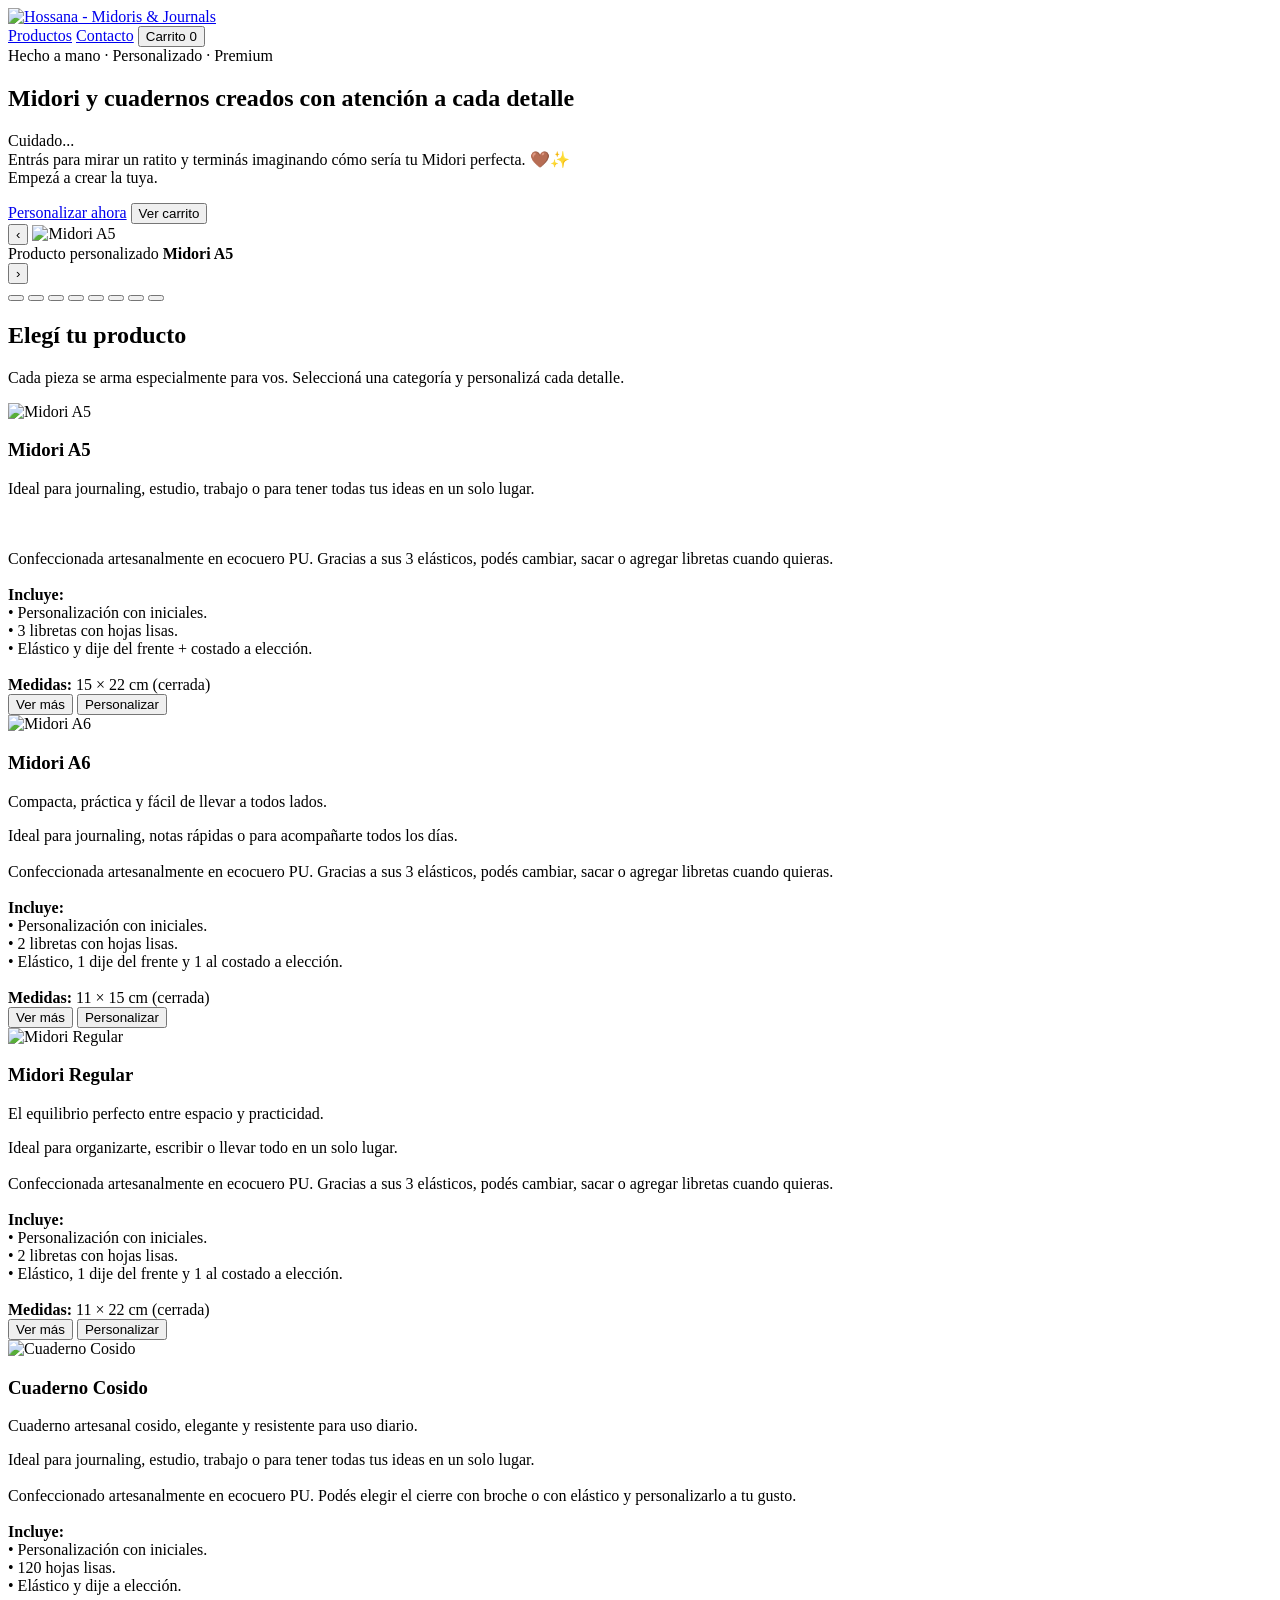
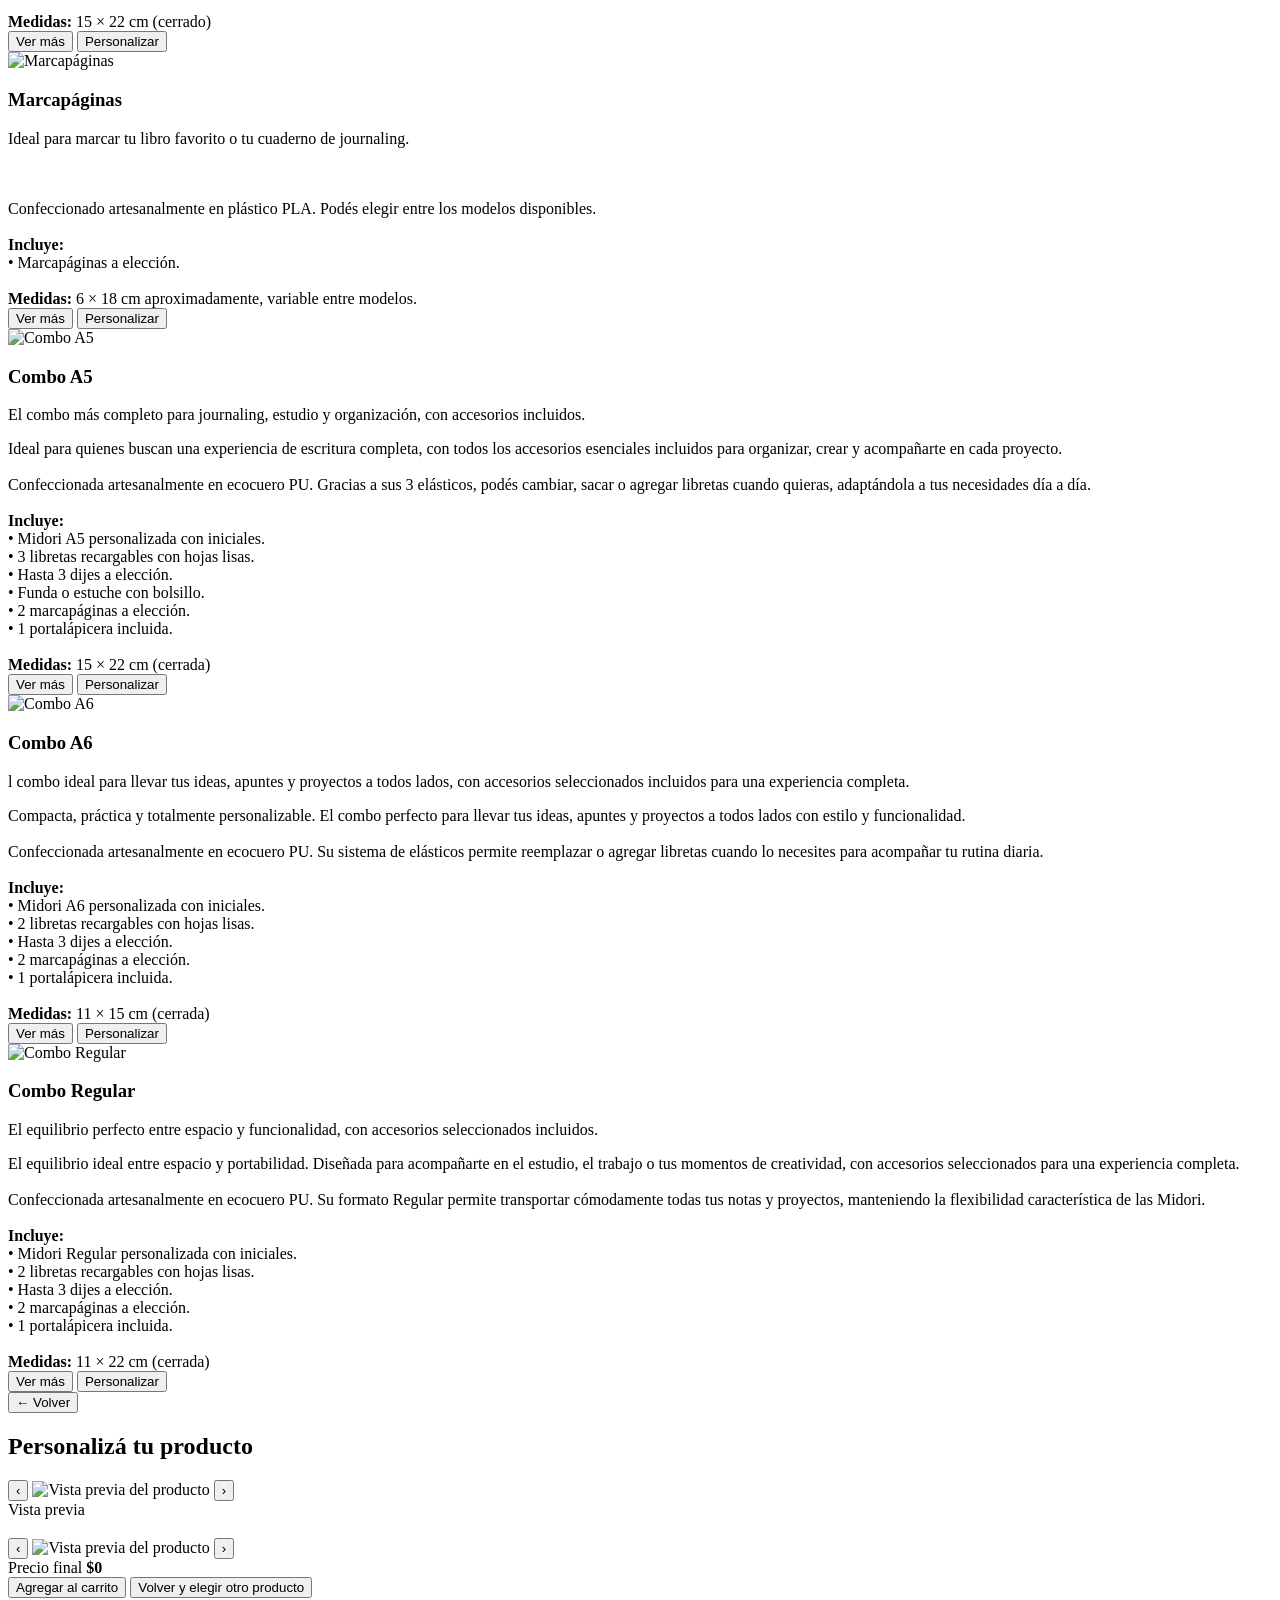
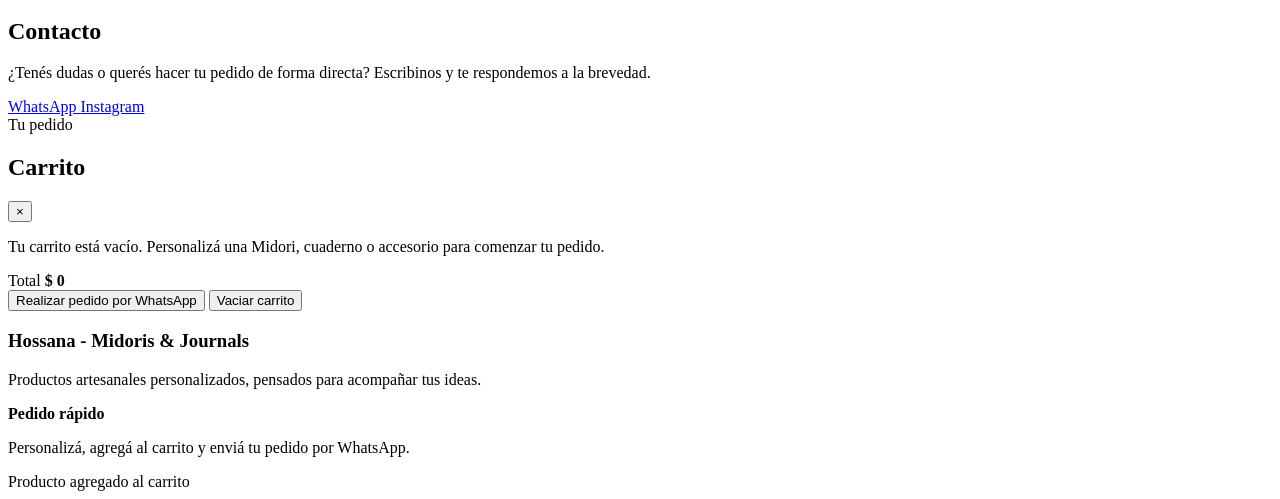
==== Index.html @ 1bcfc838 "Add files via upload" ====
<!DOCTYPE html>
<html lang="es">
<head>
  <meta charset="UTF-8" />
  <meta name="viewport" content="width=device-width, initial-scale=1.0" />
  <title>Hossana - Midoris & Journals</title>
  <meta name="description" content="Midori y cuadernos personalizados hechos a mano. Elegí cada detalle y realizá tu pedido por WhatsApp." />

  <link rel="stylesheet" href="styles.css" />
  <link rel="icon" href="favicon.ico" type="image/x-icon">
  <link rel="preconnect" href="https://fonts.googleapis.com">
  <link rel="preconnect" href="https://fonts.gstatic.com" crossorigin>
  <link href="https://fonts.googleapis.com/css2?family=Cormorant+Garamond:wght@500;600;700&family=Montserrat:wght@300;400;500;600;700&display=swap" rel="stylesheet">
</head>

<body>
  <header class="header">
    <nav class="navbar">
      <a href="#" class="logo">
		<img src="img/logo.png" alt="Hossana - Midoris & Journals" class="logo-img" id="logoHeader">
	  </a>

      <div class="nav-actions">
        <a href="#categorias" class="nav-link">Productos</a>
		<a href="#contacto" class="nav-link">Contacto</a>
        <button class="cart-button" onclick="openCart()">
          Carrito
          <span id="cartCount">0</span>
        </button>
      </div>
    </nav>
  </header>

  <main>
    <section class="hero">
      <div class="hero-content">
        <span class="eyebrow">Hecho a mano · Personalizado · Premium</span>
        <h1>Midori y cuadernos creados con atención a cada detalle</h1>
        <p>
            Cuidado...
			<br>
			Entrás para mirar un ratito y terminás imaginando cómo sería tu Midori perfecta. 🤎✨
			<br>
			Empezá a crear la tuya.
        </p>

        <div class="hero-actions">
          <a href="#categorias" class="primary-button">Personalizar ahora</a>
          <button class="secondary-button" onclick="openCart()">Ver carrito</button>
        </div>
      </div>

      <div class="hero-card hero-carousel">
		<button class="carousel-btn carousel-prev" type="button" onclick="changeHeroSlide(-1)">
			‹
		</button>

		<img
			id="heroCarouselImage"
			src="img/productos/midori-a5.jpg"
			alt="Producto personalizado Hossana"
		/>

		<div class="hero-card-info">
			<span id="heroCarouselLabel">Diseños delicados</span>
			<strong id="heroCarouselTitle">Personalización completa</strong>
		</div>

		<button class="carousel-btn carousel-next" type="button" onclick="changeHeroSlide(1)">
			›
		</button>

		<div id="heroCarouselDots" class="carousel-dots"></div>
		</div>

      </div>
    </section>

    <section id="seccionProductos" class="intro">
      <h2>Elegí tu producto</h2>
      <p>
        Cada pieza se arma especialmente para vos. Seleccioná una categoría y personalizá cada detalle.
      </p>
    </section>

    <section id="categorias" class="categories"></section>

    <section id="customizerSection" class="customizer-section hidden">
      <div class="section-title">
        <button class="back-button" onclick="goHome()">← Volver</button>
        <h2 id="productTitle">Personalizá tu producto</h2>
        <p id="productDescription"></p>
      </div>

      <div class="customizer-layout">
        <div class="preview-card">
			<div class="product-preview-carousel">
				<button class="preview-carousel-btn preview-carousel-prev" type="button" onclick="changeProductPreviewSlide(-1)">
					‹
				</button>

				<img id="productPreview" src="" alt="Vista previa del producto">

				<button class="preview-carousel-btn preview-carousel-next" type="button" onclick="changeProductPreviewSlide(1)">
					›
				</button>

				<div id="productPreviewDots" class="preview-carousel-dots"></div>
			</div>

			<div class="preview-info">
				<span>Vista previa</span>
				<h3 id="previewName"></h3>
				<p id="previewSummary"></p>
			</div>
		</div>

        <form id="customizerForm" class="customizer-form">
          <div id="stepsContainer"></div>

          <div class="price-panel">
		  <div class="product-preview-carousel">
				
				<!-- ✅ Carrusel duplicado SOLO mobile -->
				<div class="product-preview-carousel mobile-preview-carousel">
				<button class="preview-carousel-btn preview-carousel-prev" type="button" onclick="changeProductPreviewSlide(-1)">
					‹
				</button>

				<img id="productPreviewMobile" src="" alt="Vista previa del producto">

				<button class="preview-carousel-btn preview-carousel-next" type="button" onclick="changeProductPreviewSlide(1)">
					›
				</button>

				<div id="productPreviewDotsMobile" class="preview-carousel-dots"></div>
				</div>

				<div id="productPreviewDots" class="preview-carousel-dots"></div>
			</div>
	<div>
			<span>Precio final</span>
			<strong id="finalPrice">$0</strong>
			</div>

				<button type="submit" class="primary-button full-width">
				Agregar al carrito
				</button>

					<button type="button" class="secondary-button full-width back-home-btn"
					onclick="goHome()">
					Volver y elegir otro producto
				</button>
			</div>

        </form>
      </div>
    </section>
	<section id="contacto" class="contact-section">
  <div class="contact-card">

    <h2>Contacto</h2>
    <p>
      ¿Tenés dudas o querés hacer tu pedido de forma directa?  
      Escribinos y te respondemos a la brevedad.
    </p>

    <div class="contact-buttons">

      <a 
        href="https://wa.me/5492284309444?text=Hola!%20Quiero%20consultar%20por%20un%20producto" 
        target="_blank" 
        class="contact-btn whatsapp-btn"
      >
        WhatsApp
      </a>

      <a 
        href="https://www.instagram.com/hossana.midori/" 
        target="_blank" 
        class="contact-btn instagram-btn"
      >
        Instagram
      </a>

    </div>

  </div>
</section>
  </main>

  <aside id="cartDrawer" class="cart-drawer">
    <div class="cart-header">
      <div>
        <span>Tu pedido</span>
        <h2>Carrito</h2>
      </div>
      <button class="icon-button" onclick="closeCart()">×</button>
    </div>

    <div id="cartItems" class="cart-items"></div>

    <div class="cart-footer">
      <div class="cart-total">
        <span>Total</span>
        <strong id="cartTotal">$0</strong>
      </div>

      <button class="whatsapp-button" onclick="sendWhatsAppOrder()">
        Realizar pedido por WhatsApp
      </button>

      <button class="clear-cart-button" onclick="clearCart()">
        Vaciar carrito
      </button>
    </div>
  </aside>

  <div id="overlay" class="overlay" onclick="closeCart()"></div>

  <footer class="footer">
    <div>
      <h3>Hossana - Midoris & Journals</h3>
      <p>Productos artesanales personalizados, pensados para acompañar tus ideas.</p>
    </div>

    <div>
      <strong>Pedido rápido</strong>
      <p>Personalizá, agregá al carrito y enviá tu pedido por WhatsApp.</p>
    </div>
  </footer>

  <div id="toast" class="toast">Producto agregado al carrito</div>

  <script src="script.js"></script>
</body>
</html>
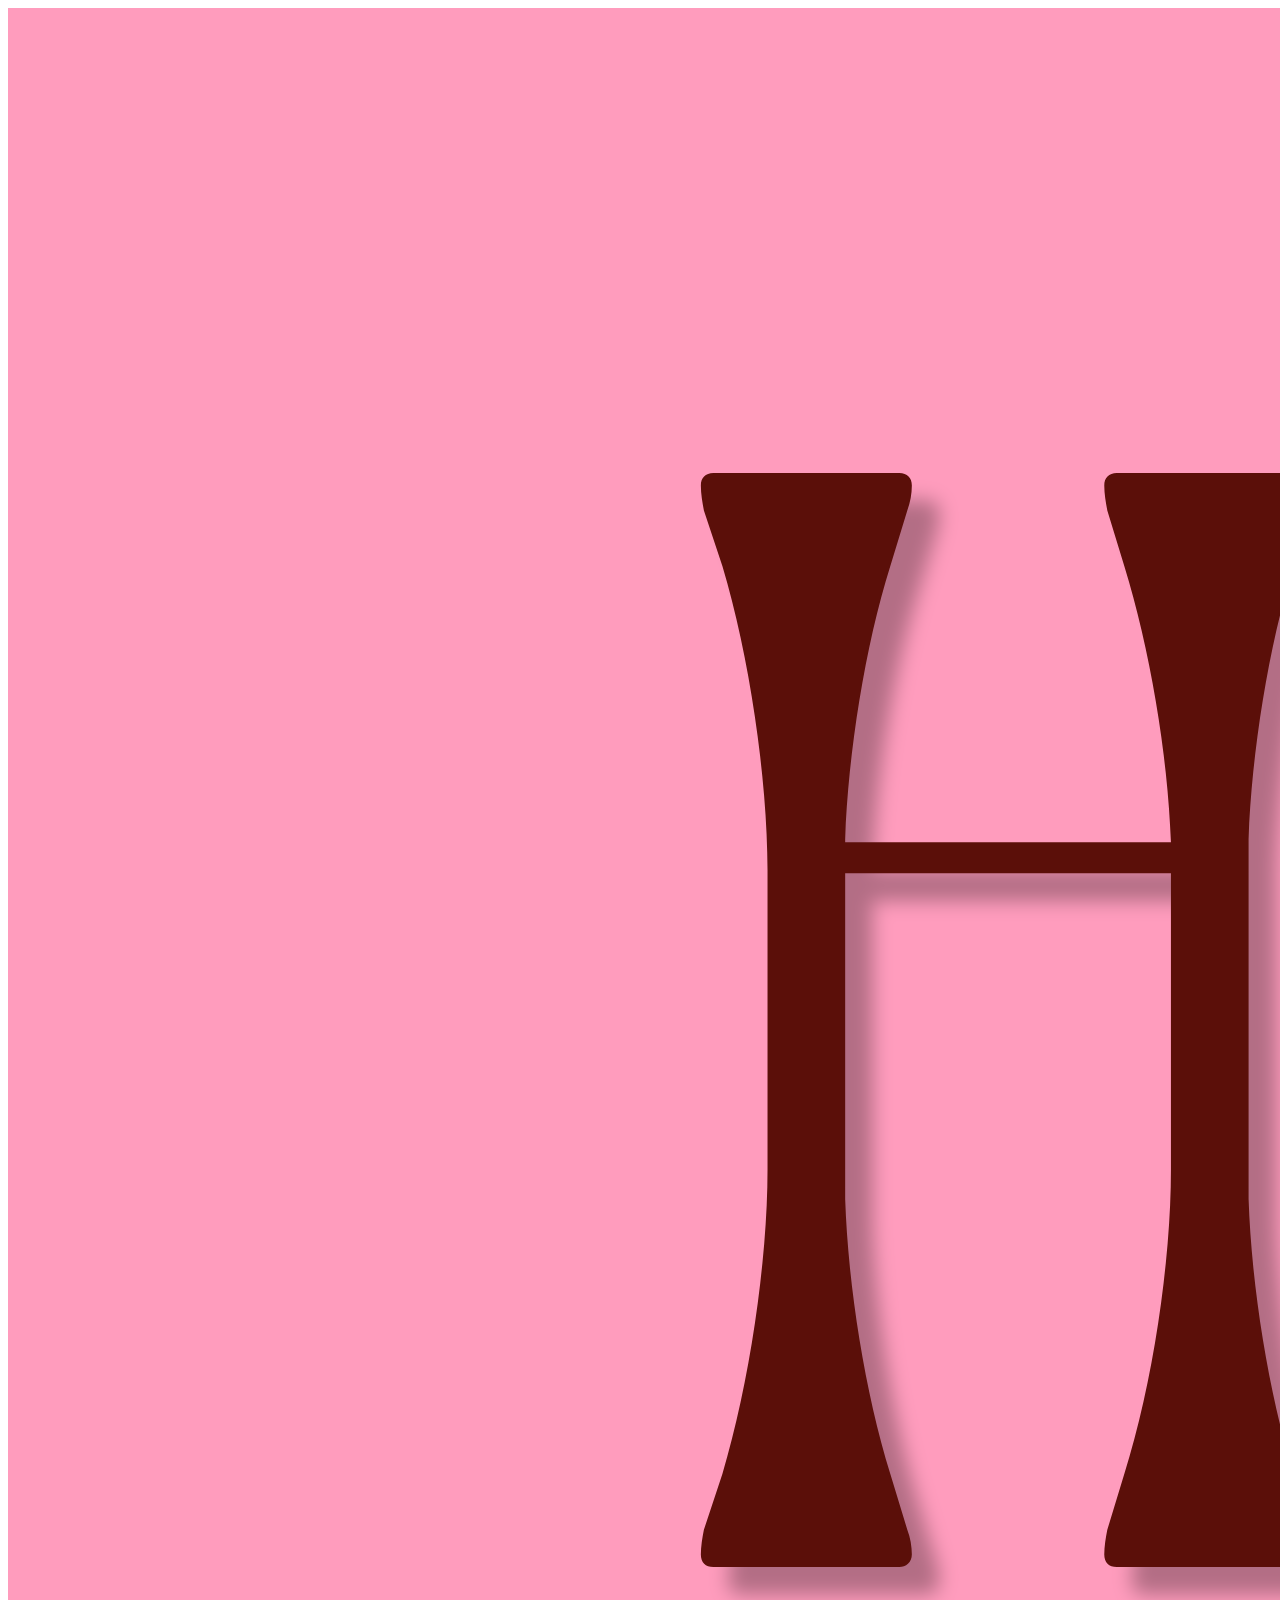
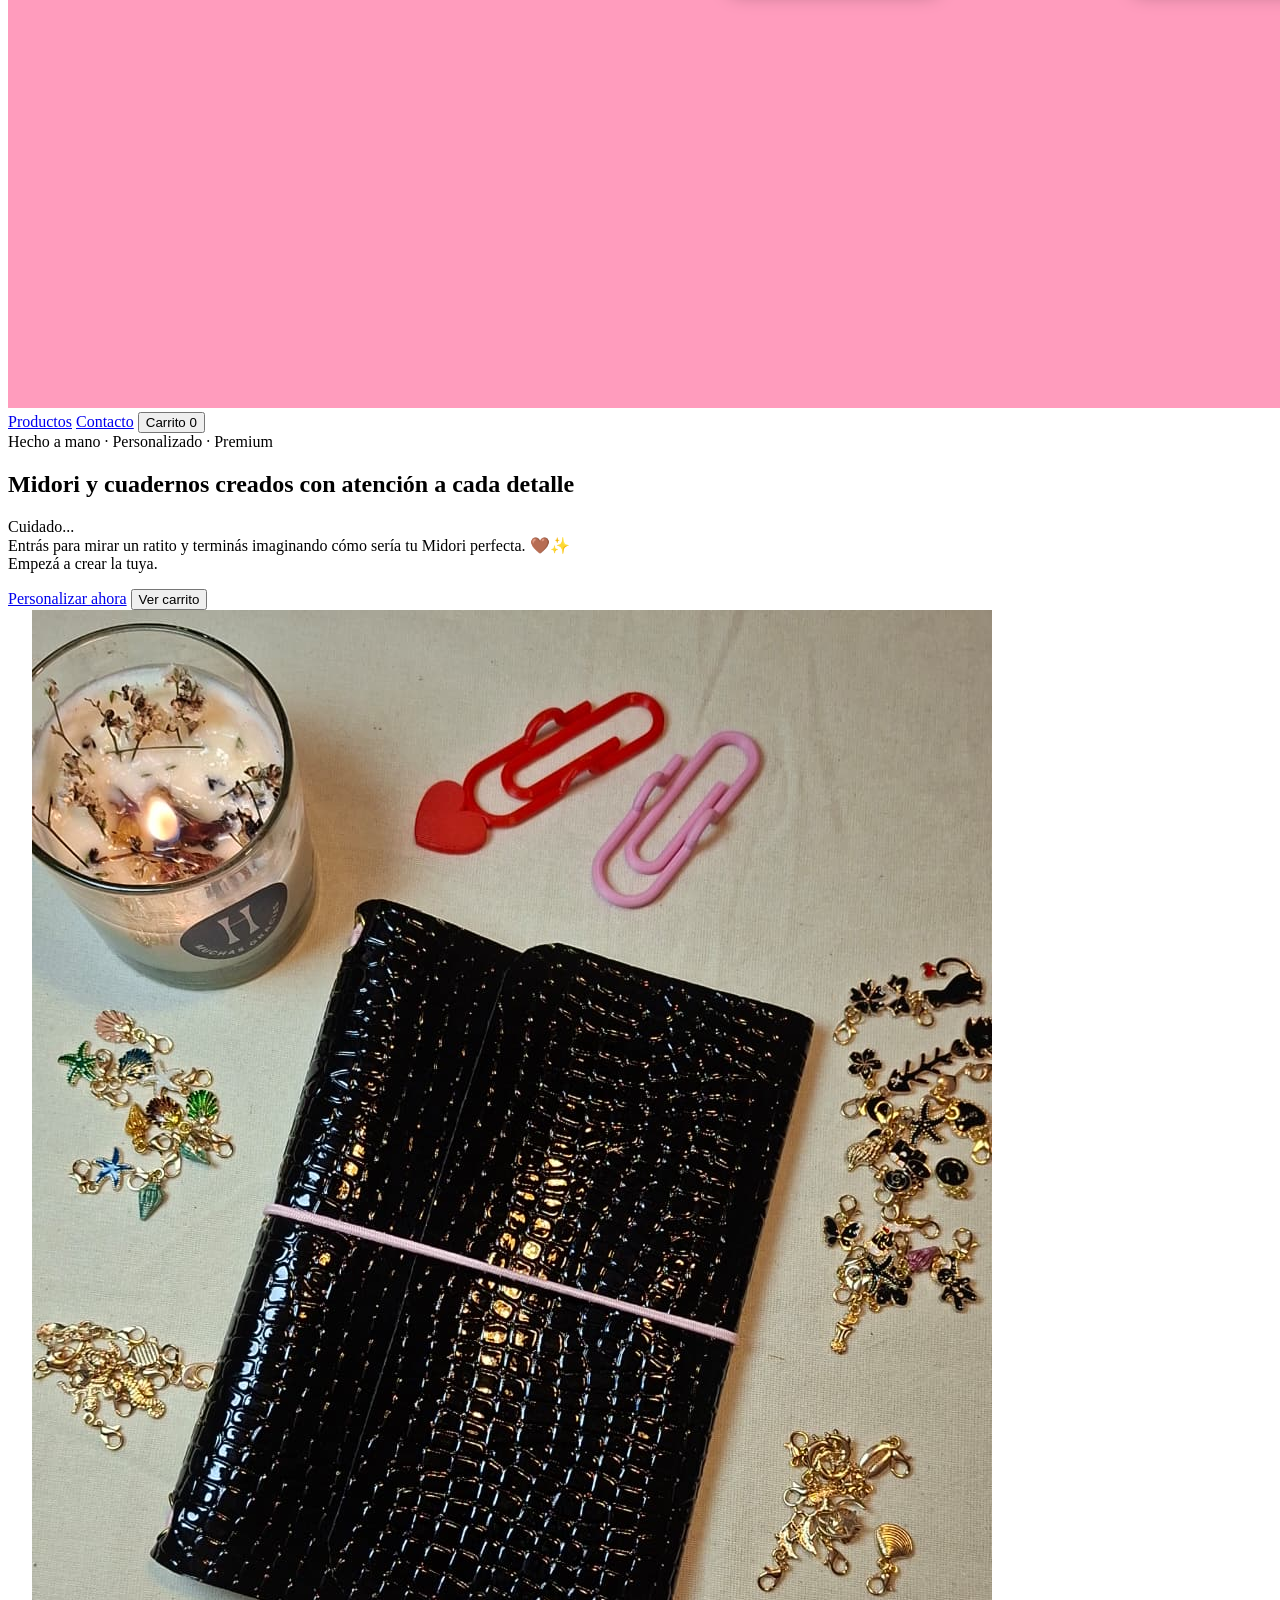
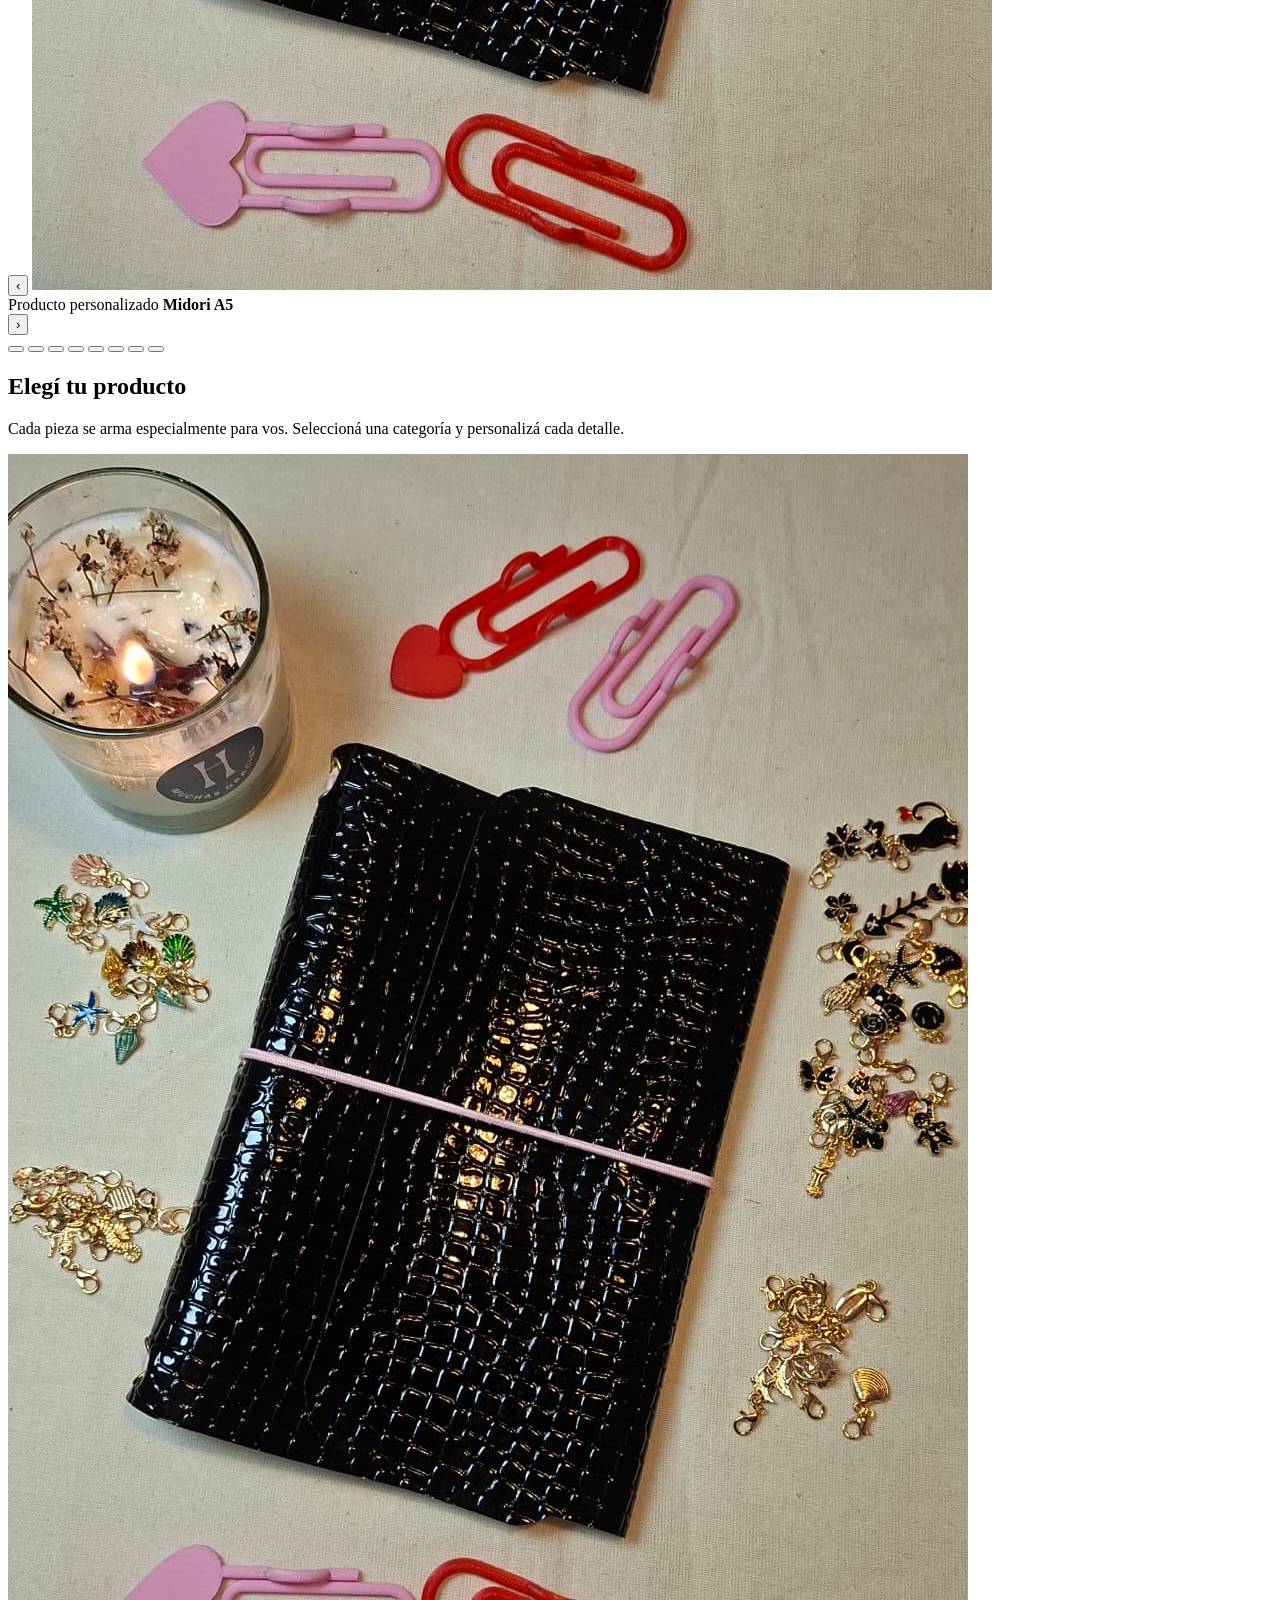
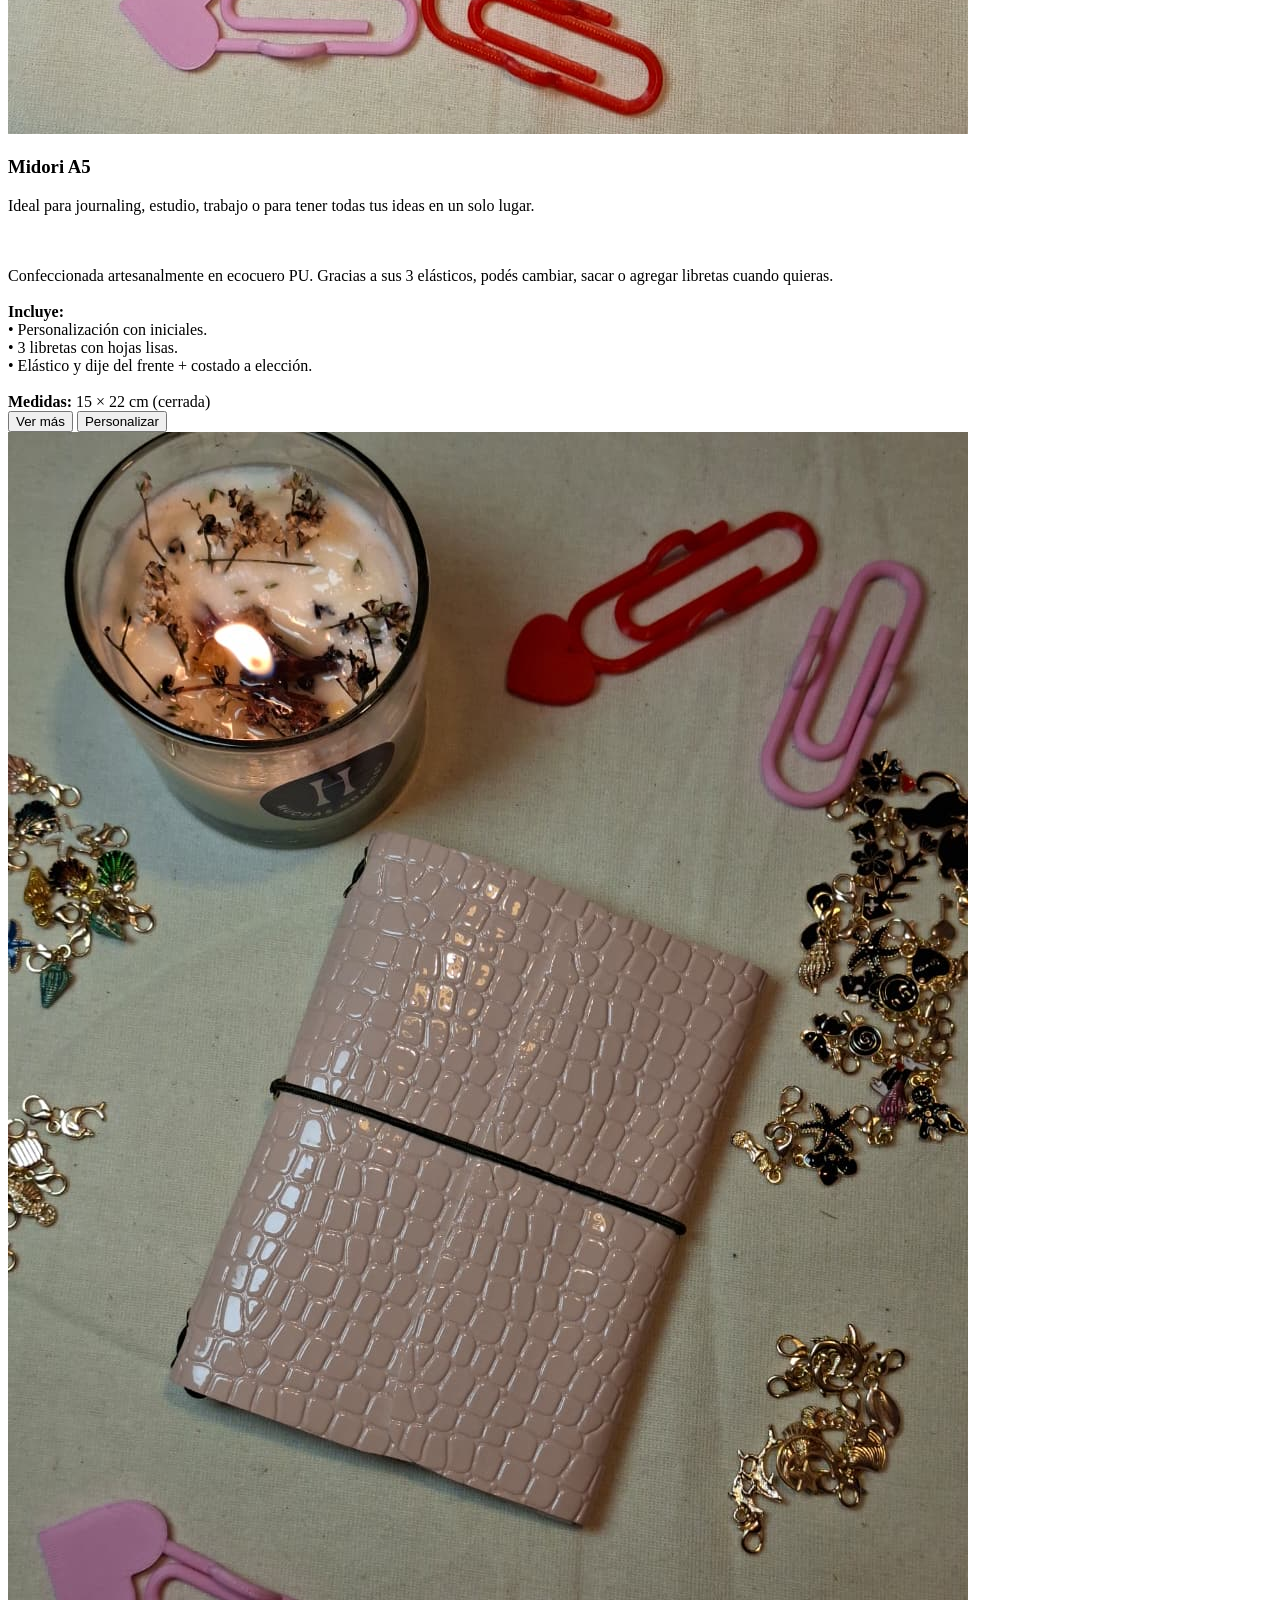
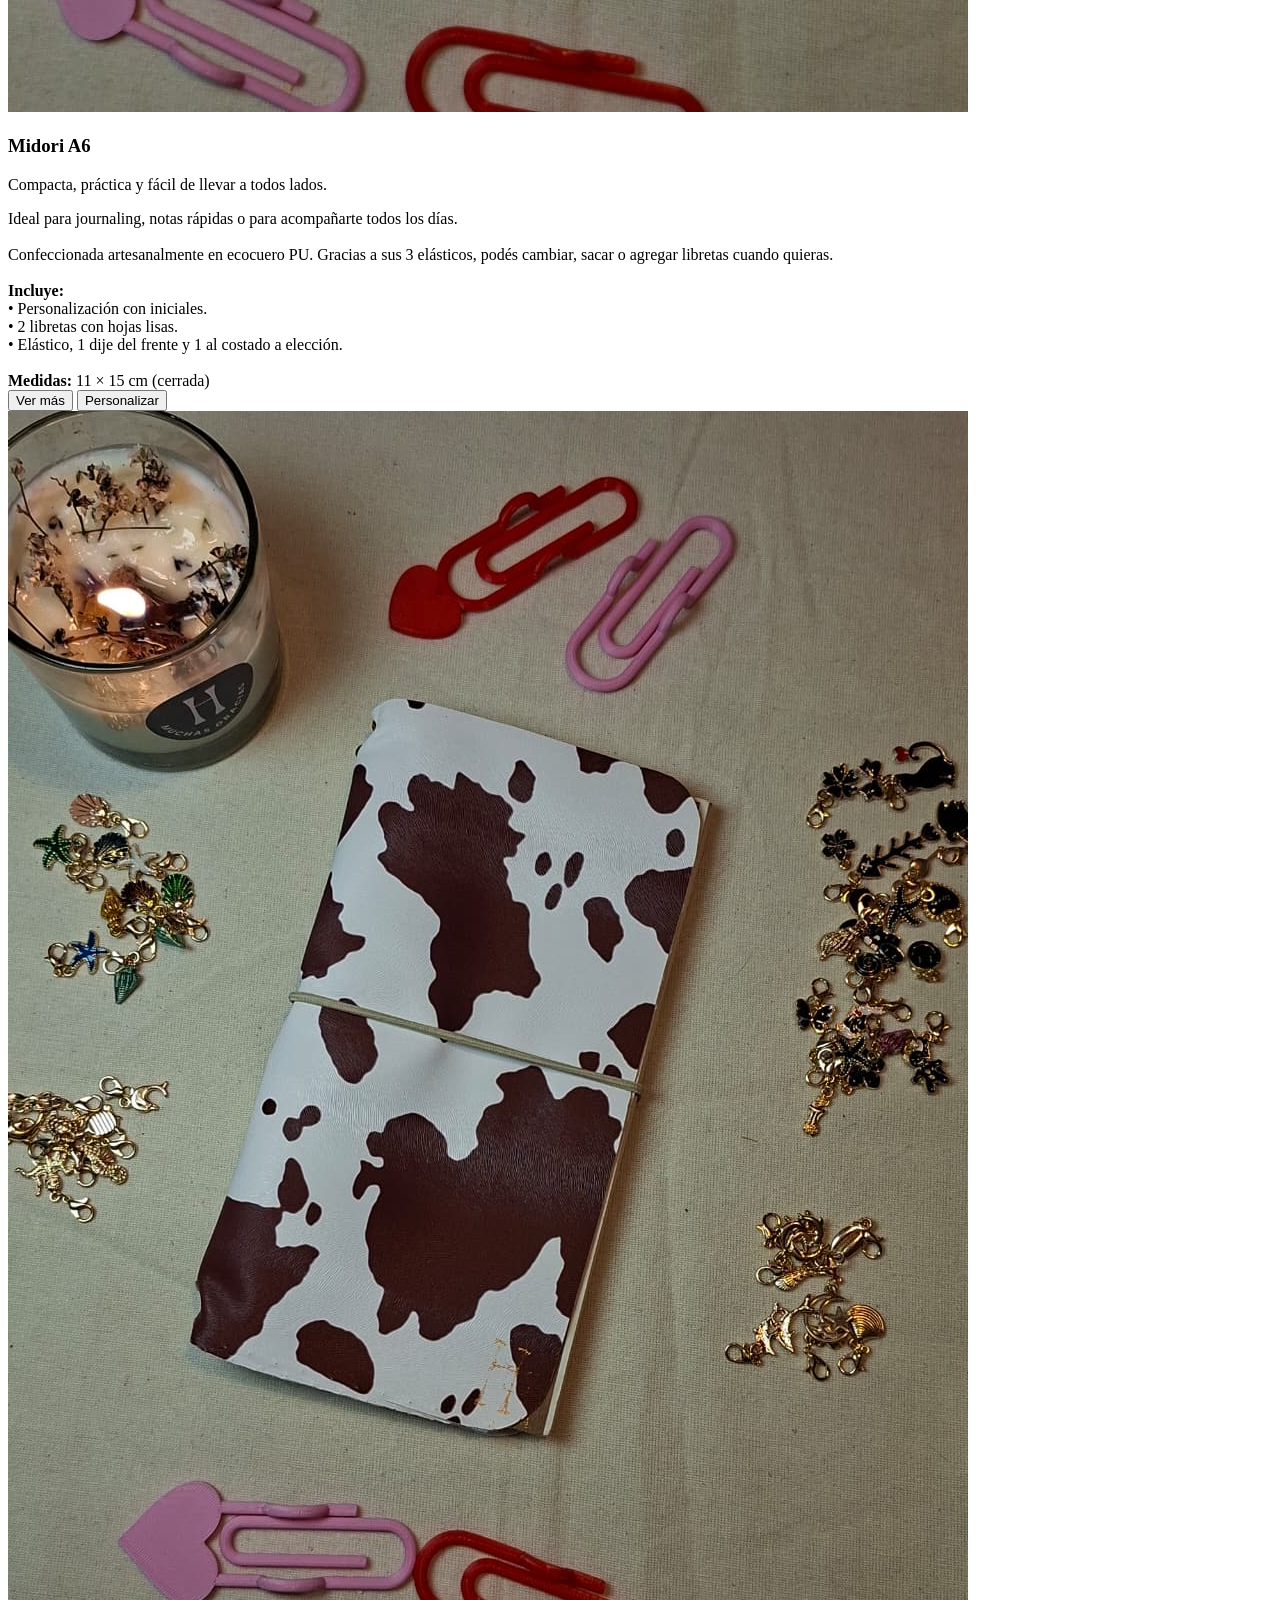
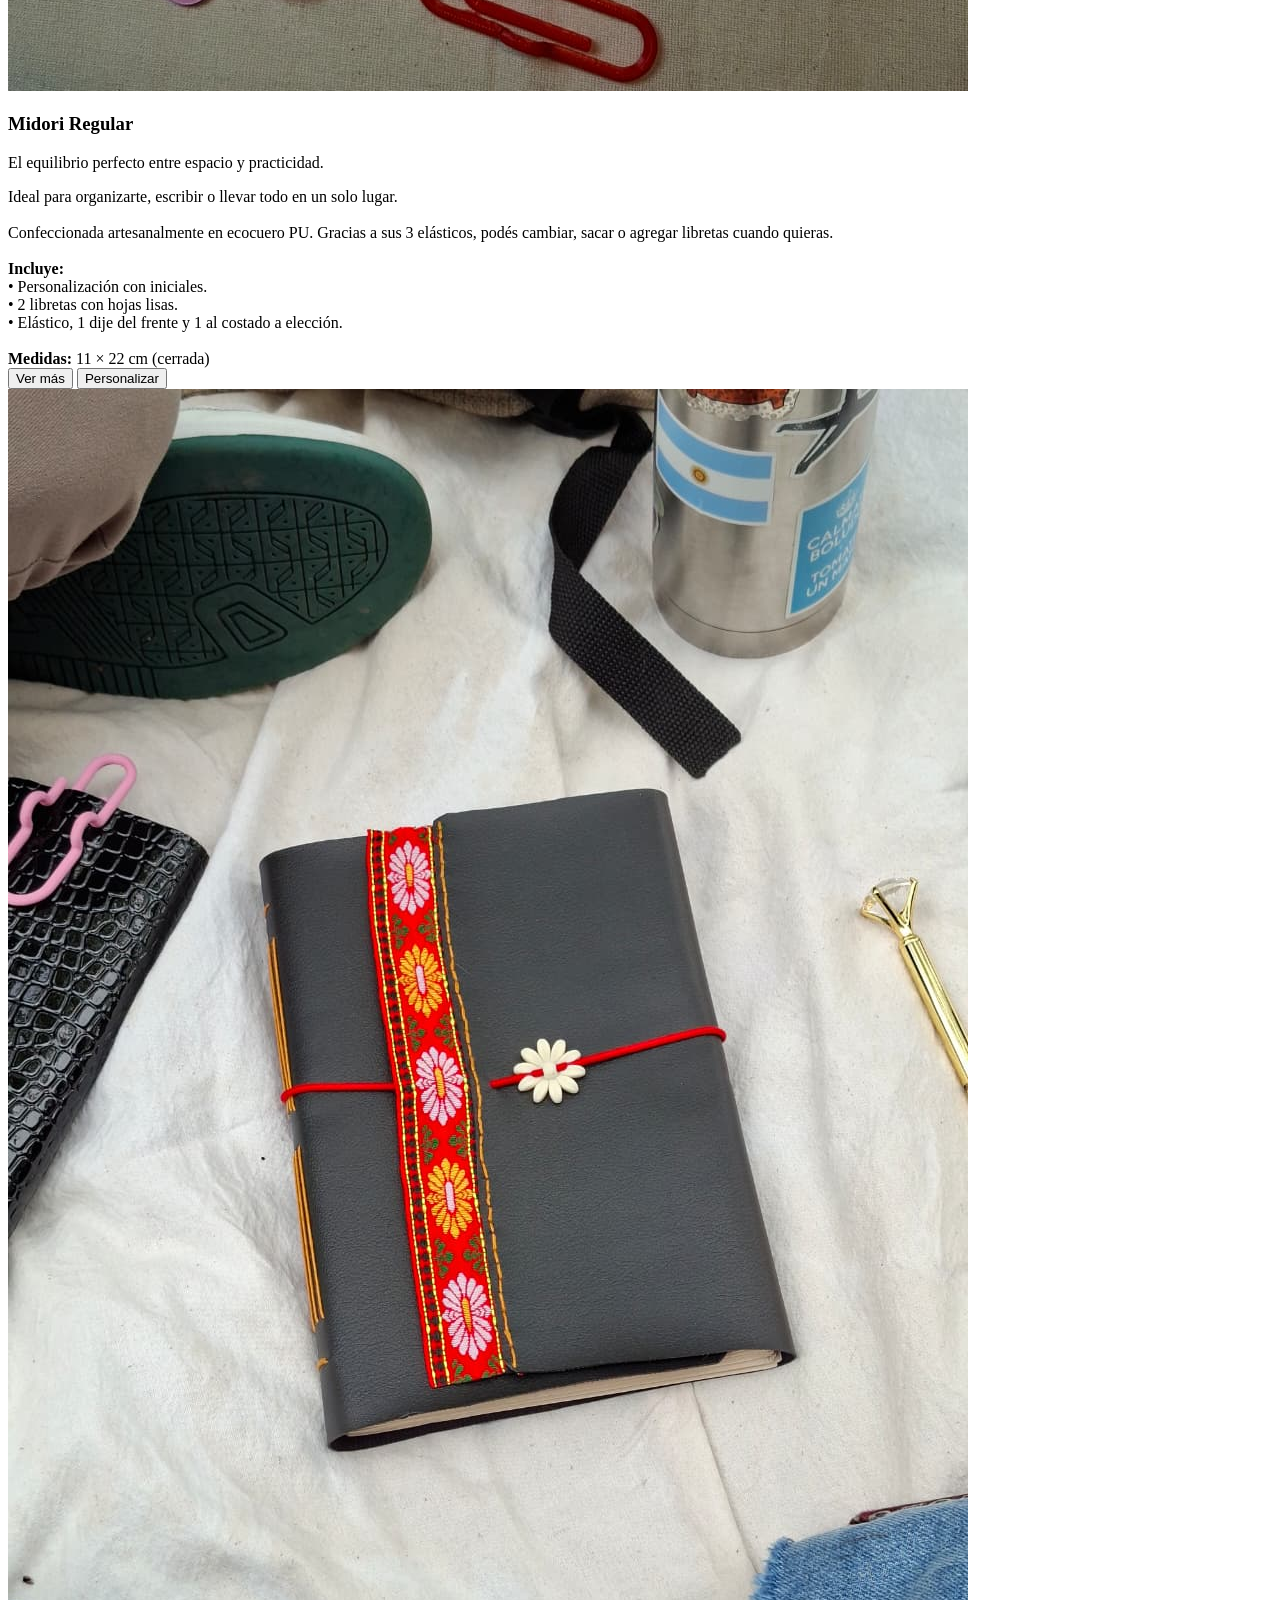
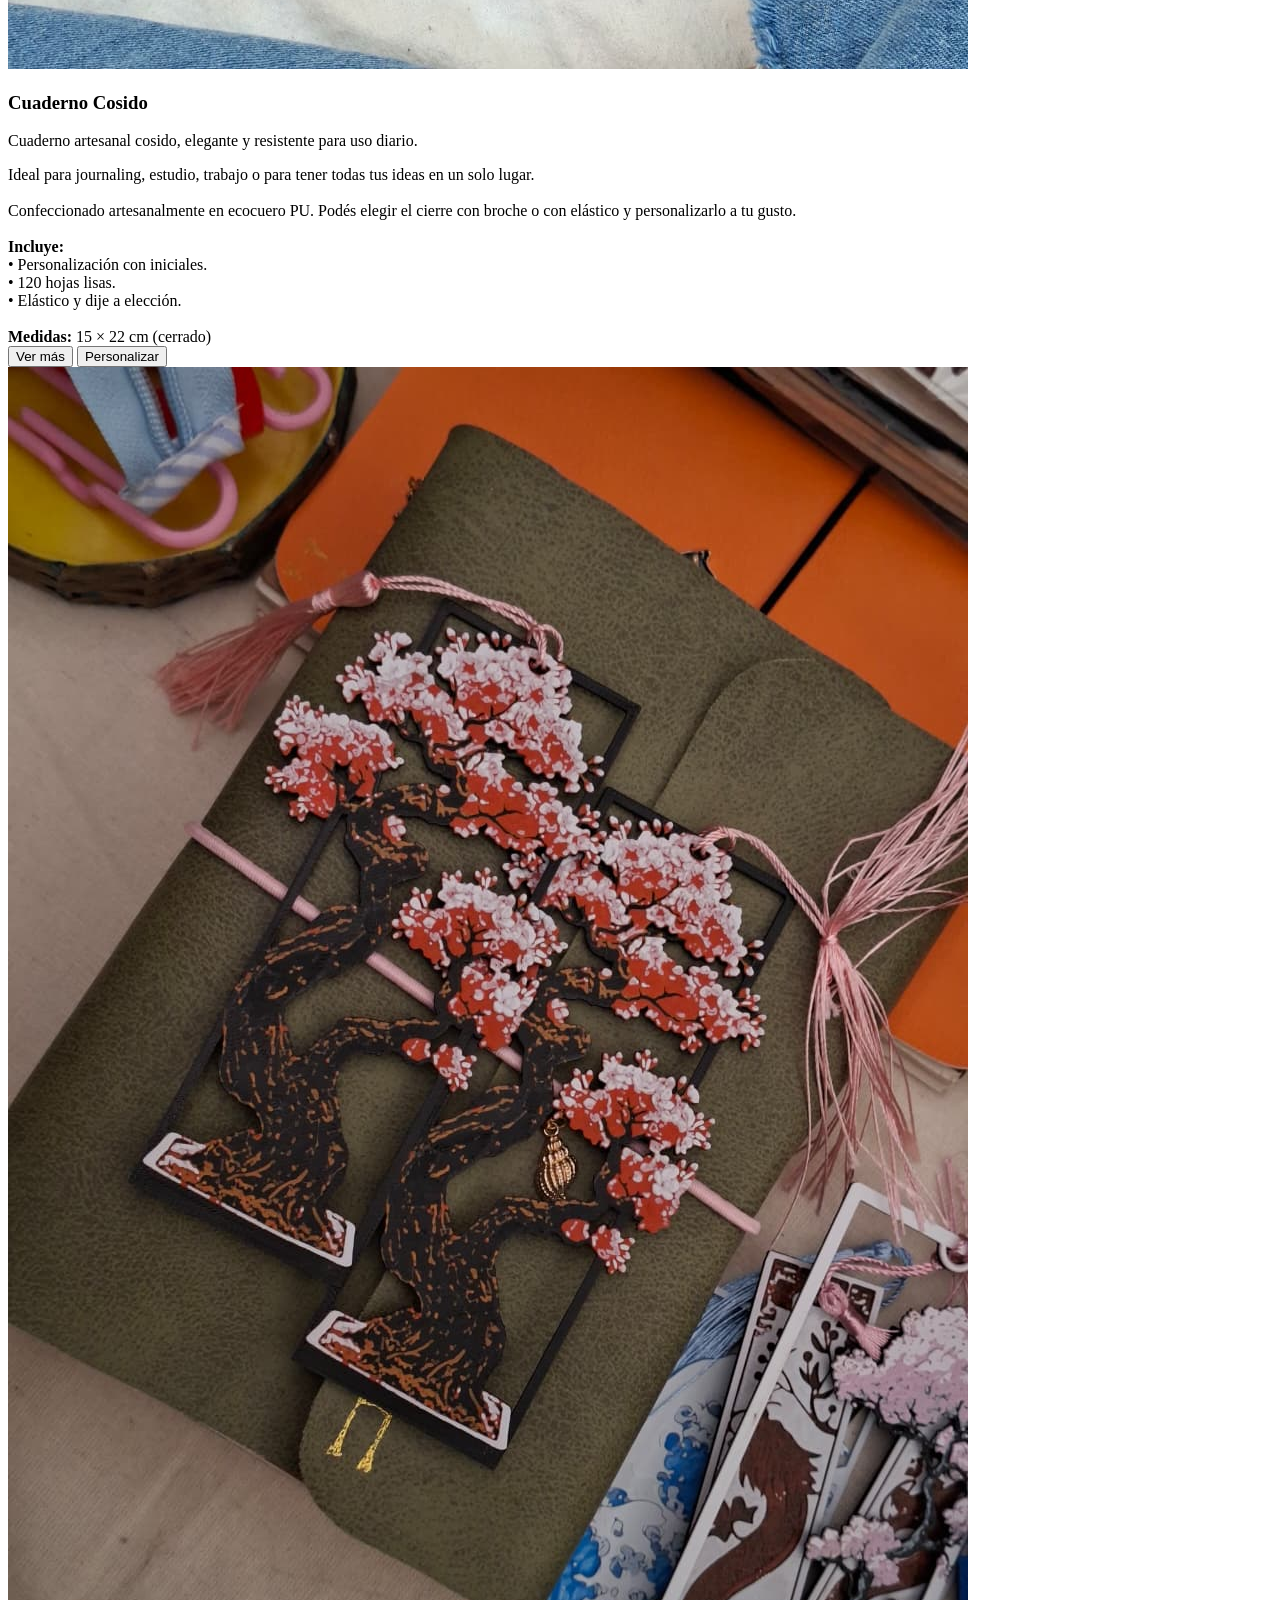
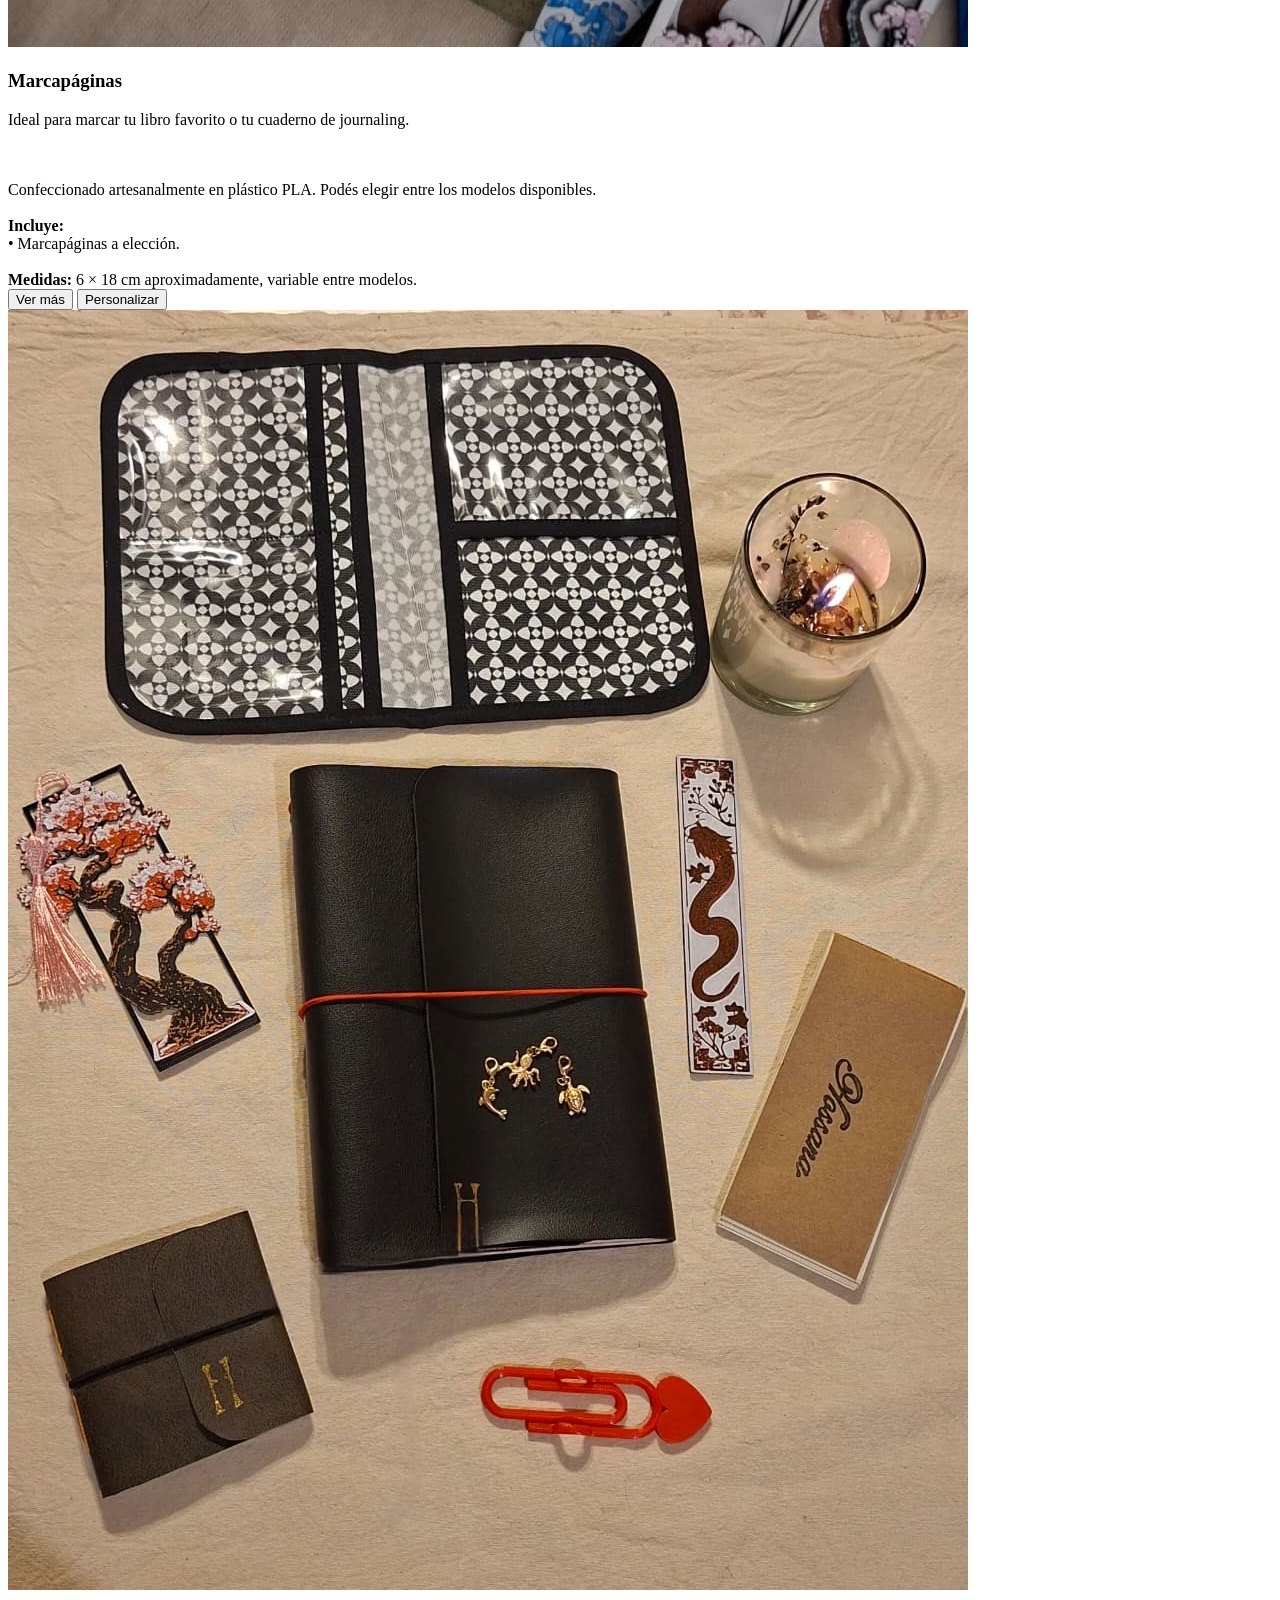
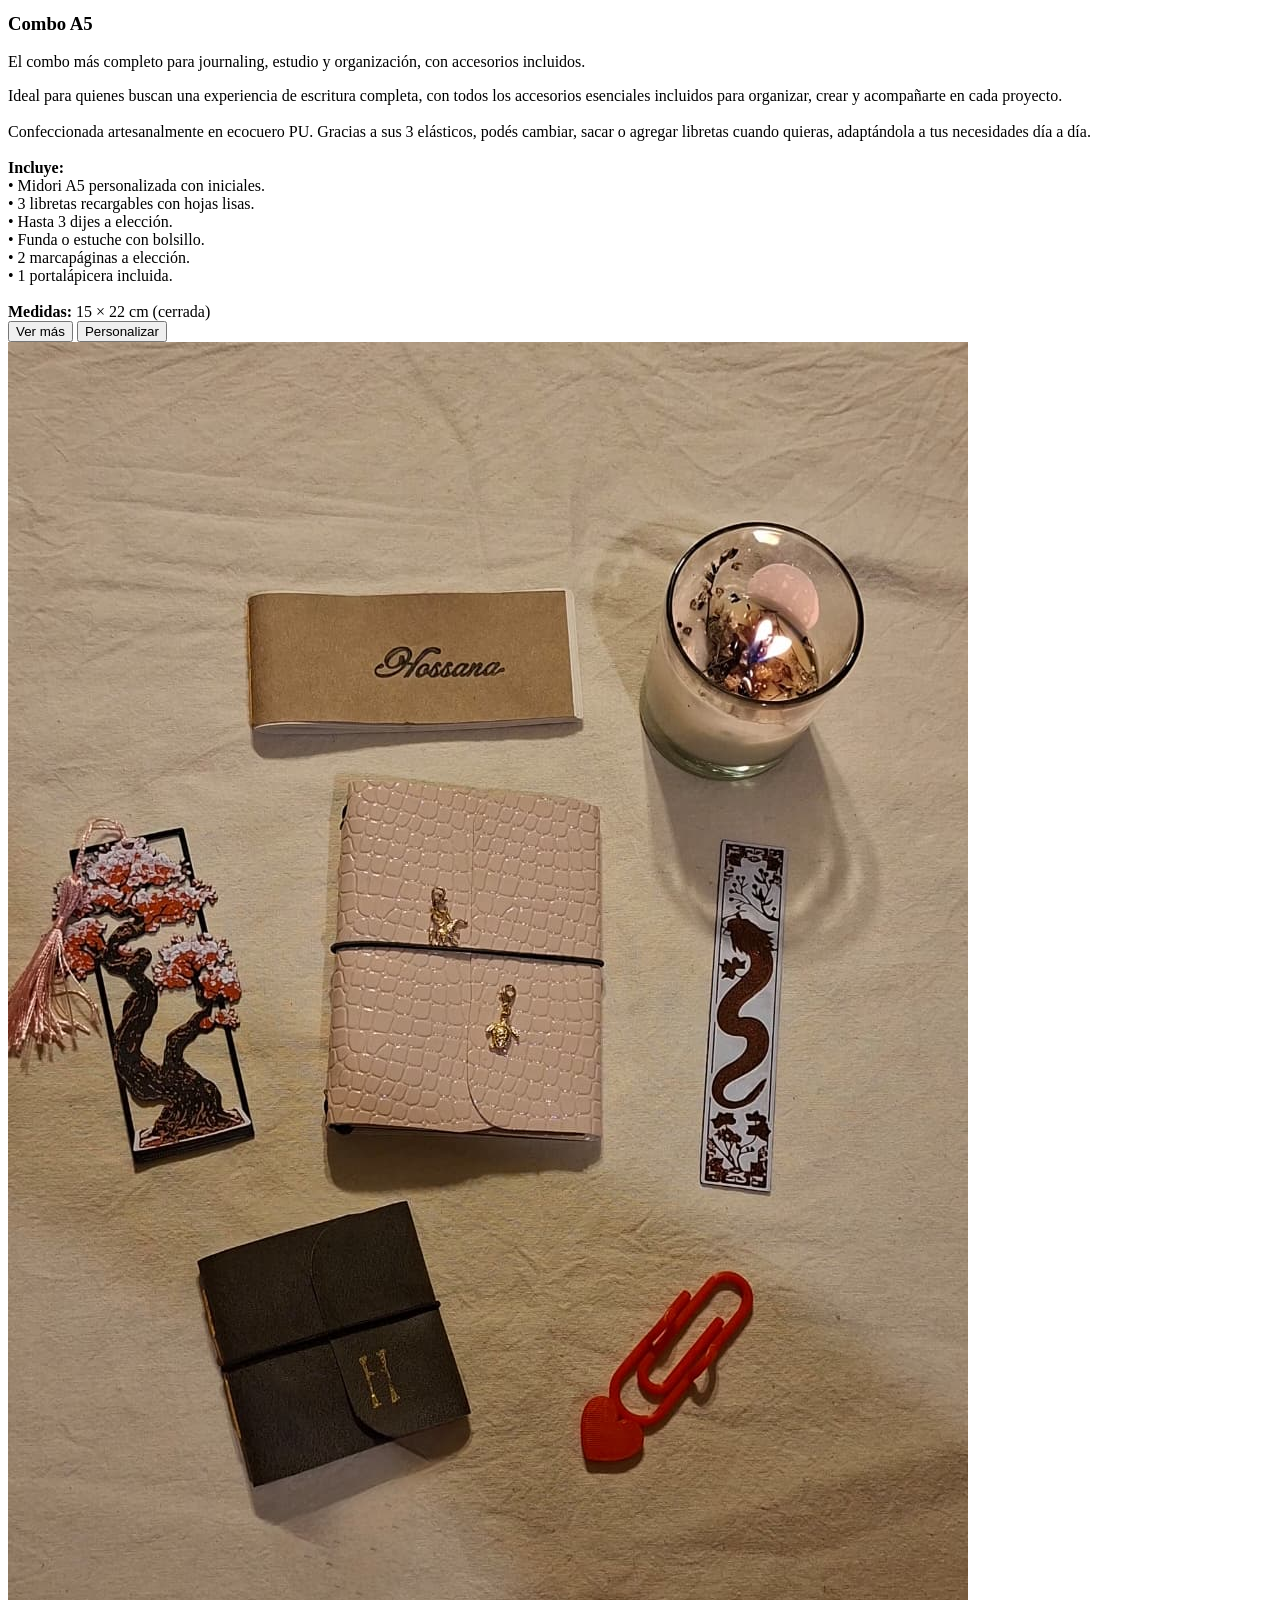
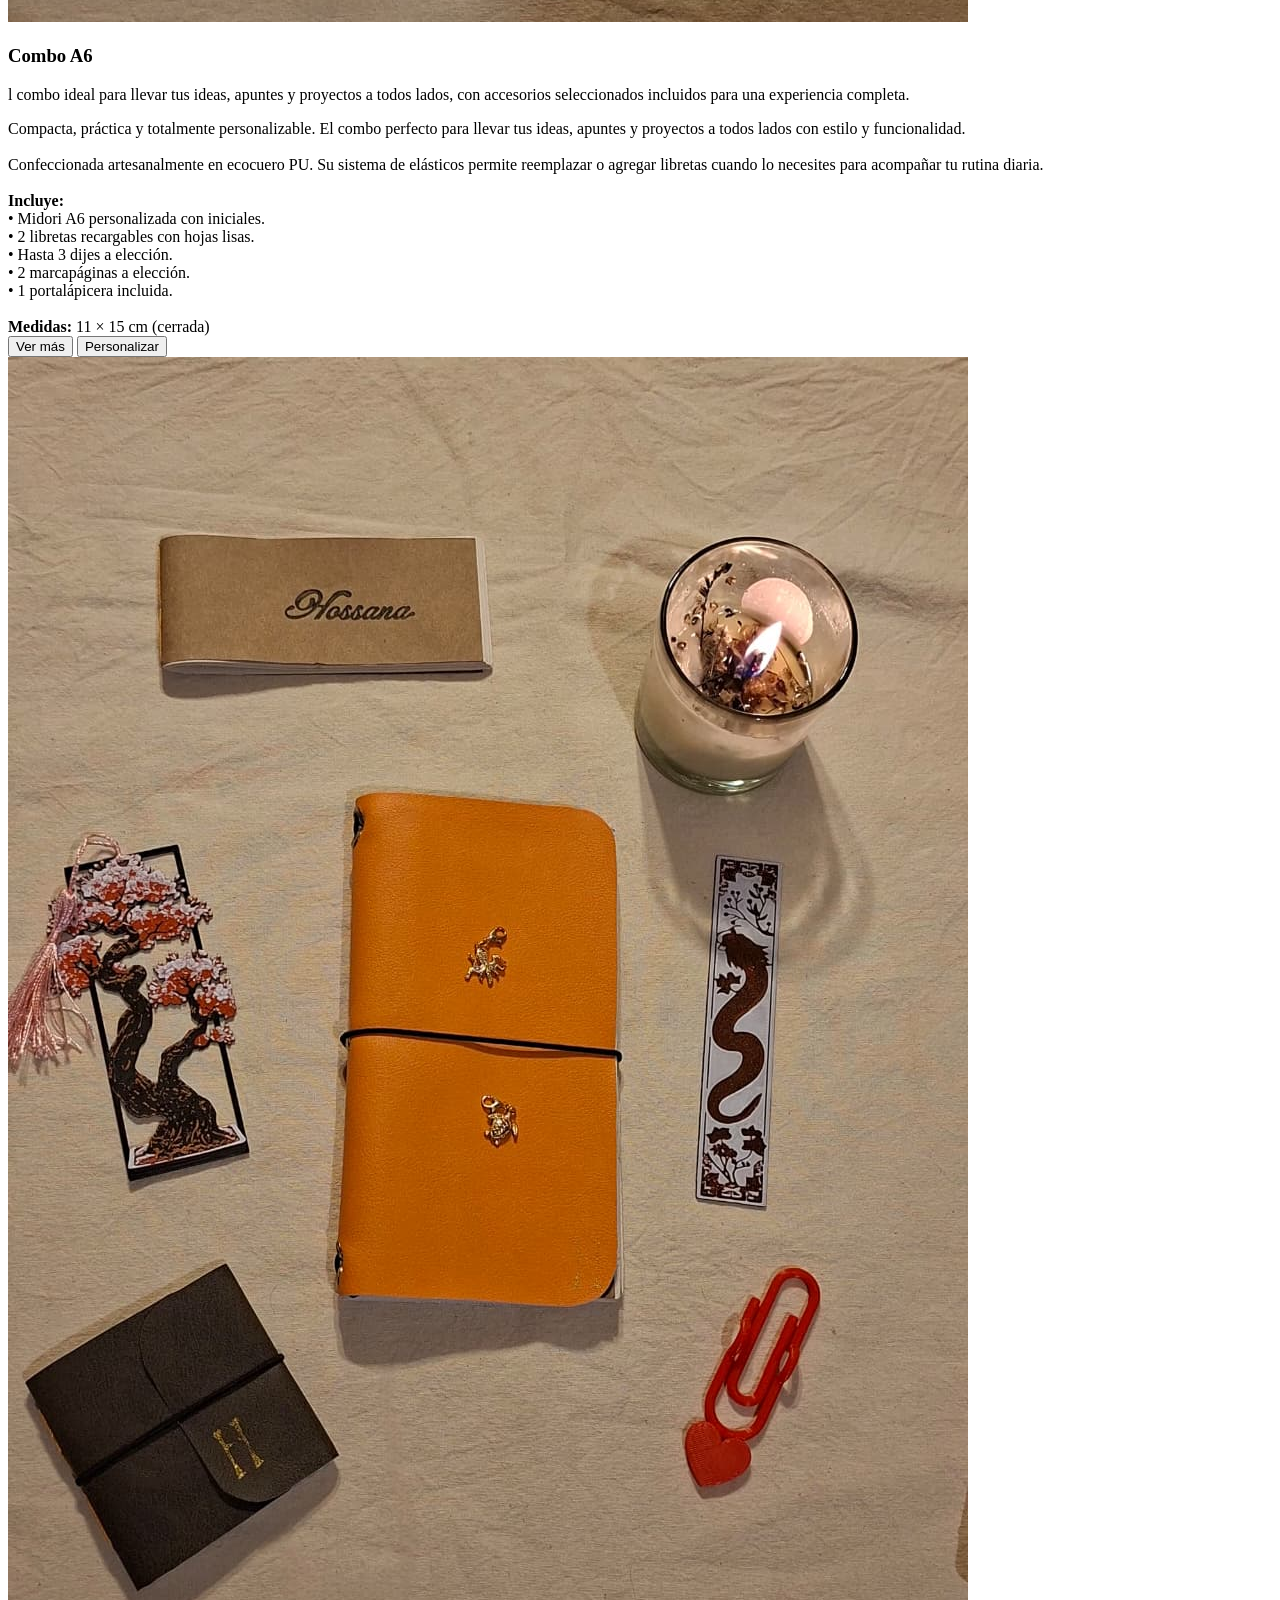
==== commit b5f2aa74: "Carga de firma en Footer" ====
--- a/Index.html
+++ b/Index.html
@@ -218,17 +218,22 @@
 
   <div id="overlay" class="overlay" onclick="closeCart()"></div>
 
-  <footer class="footer">
-    <div>
-      <h3>Hossana - Midoris & Journals</h3>
-      <p>Productos artesanales personalizados, pensados para acompañar tus ideas.</p>
-    </div>
-
-    <div>
-      <strong>Pedido rápido</strong>
-      <p>Personalizá, agregá al carrito y enviá tu pedido por WhatsApp.</p>
-    </div>
-  </footer>
+<footer class="footer">
+  <div>
+    <h3>Hossana - Midoris & Journals</h3>
+    <p>Productos artesanales personalizados, pensados para acompañar tus ideas.</p>
+  </div>
+
+  <div>
+    <strong>Pedido rápido</strong>
+    <p>Personalizá, agregá al carrito y enviá tu pedido por WhatsApp.</p>
+  </div>
+</footer>
+
+<div class="footer-bottom">
+  Sitio web desarrollado por
+  <a href="https://instagram.com/tomy_cana" target="_blank">Tomás Canozo</a>
+</div>
 
   <div id="toast" class="toast">Producto agregado al carrito</div>
 
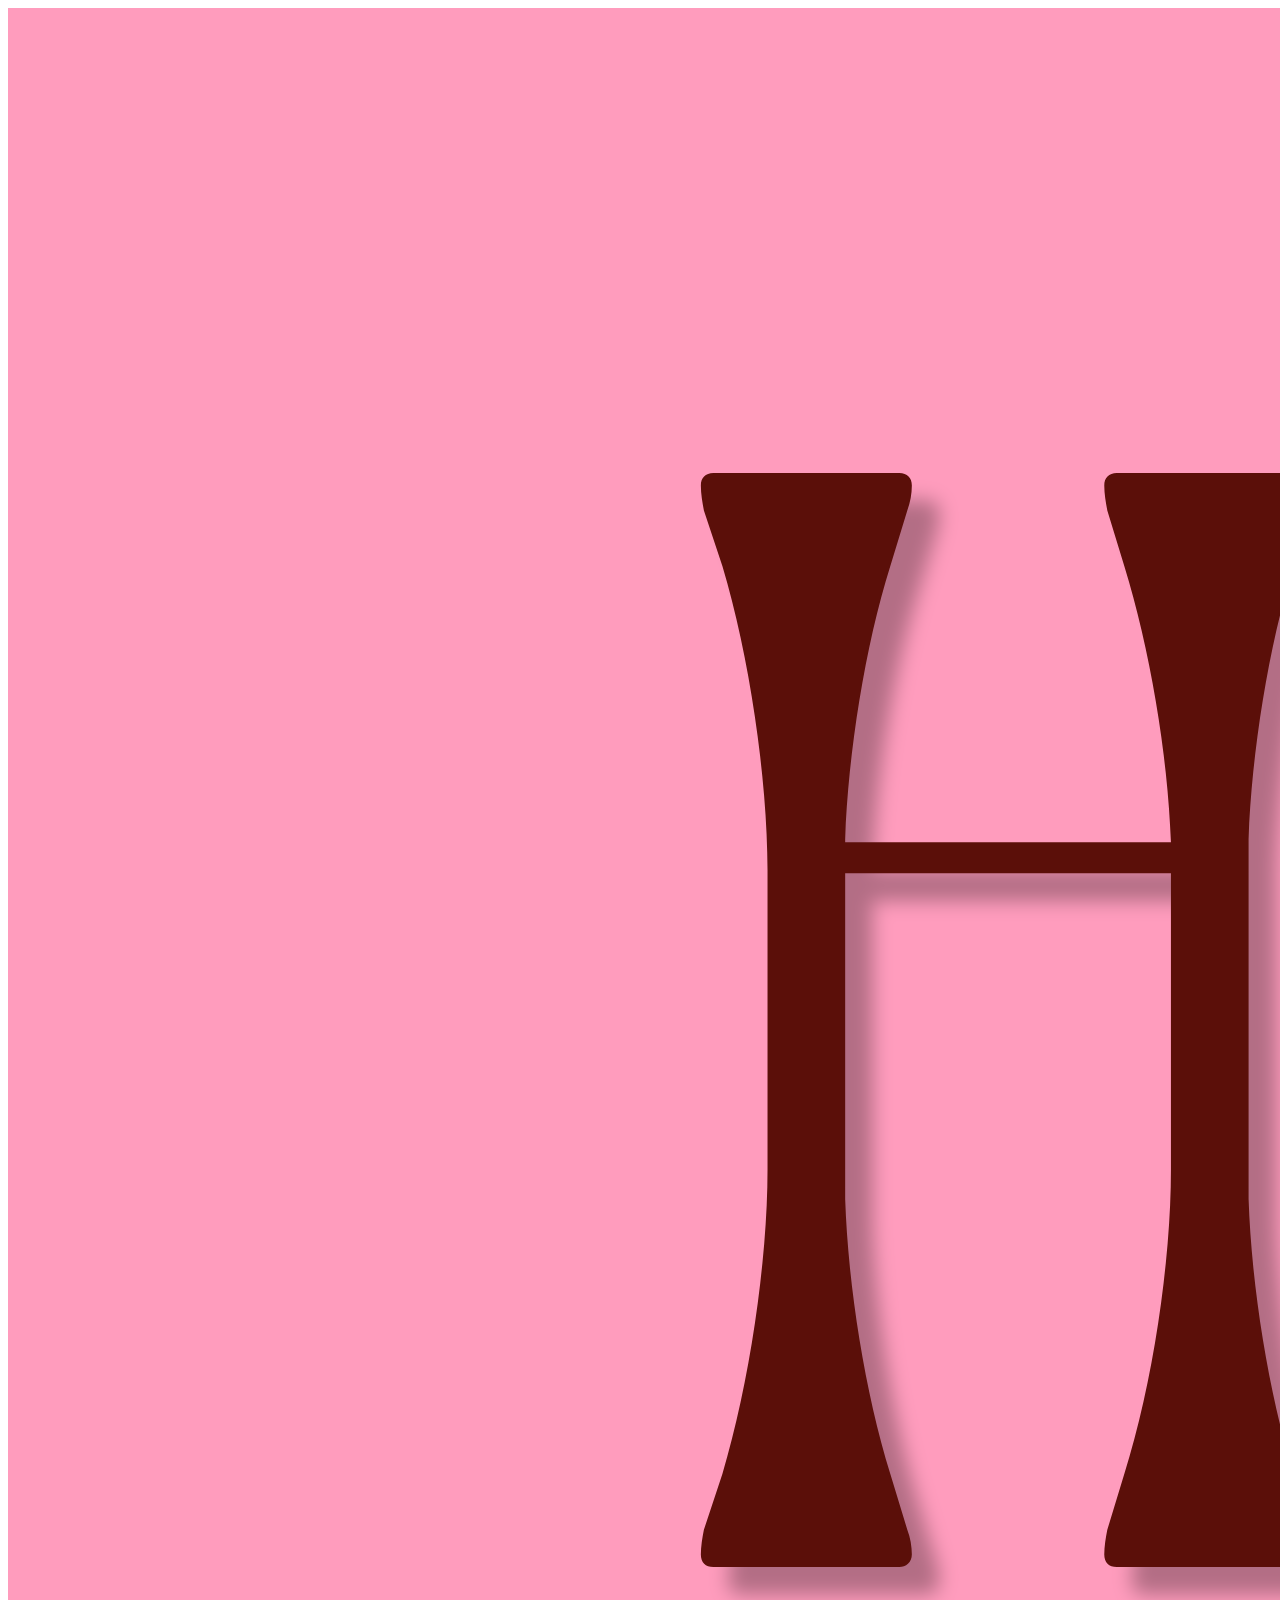
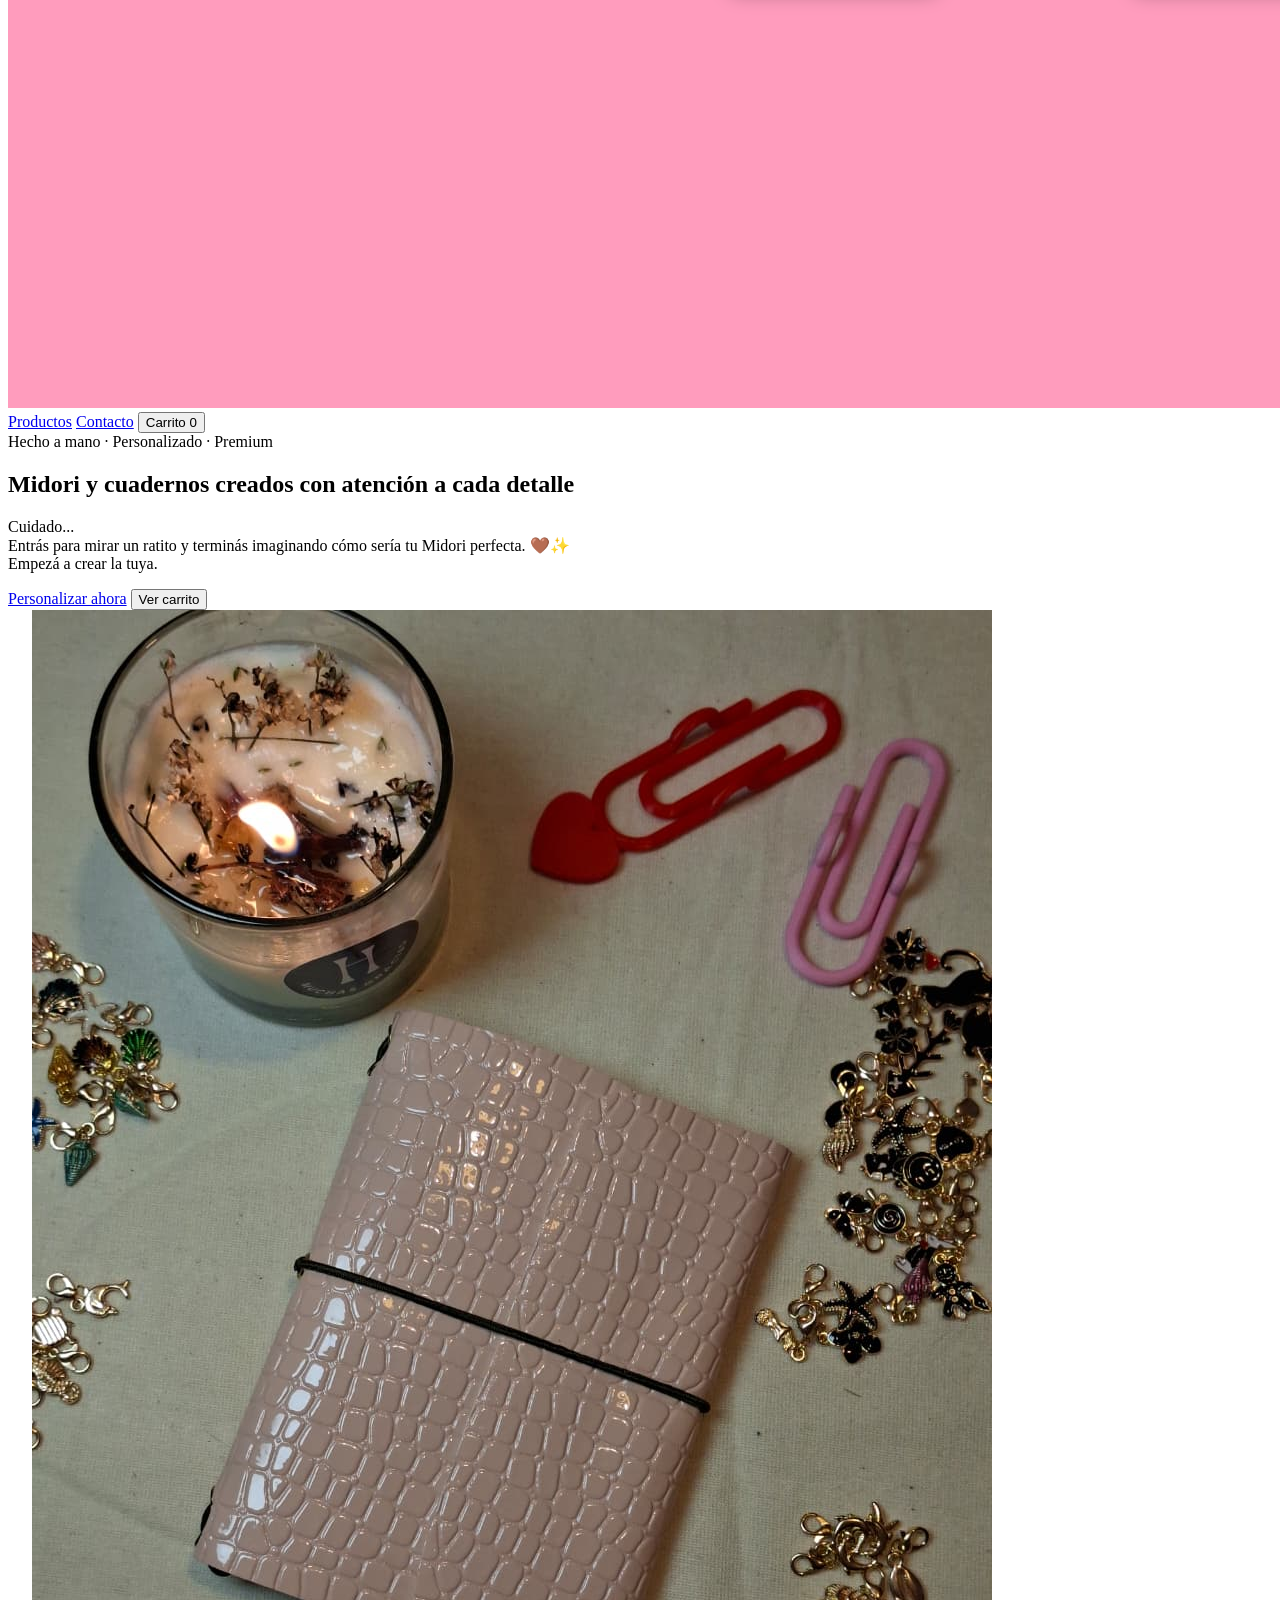
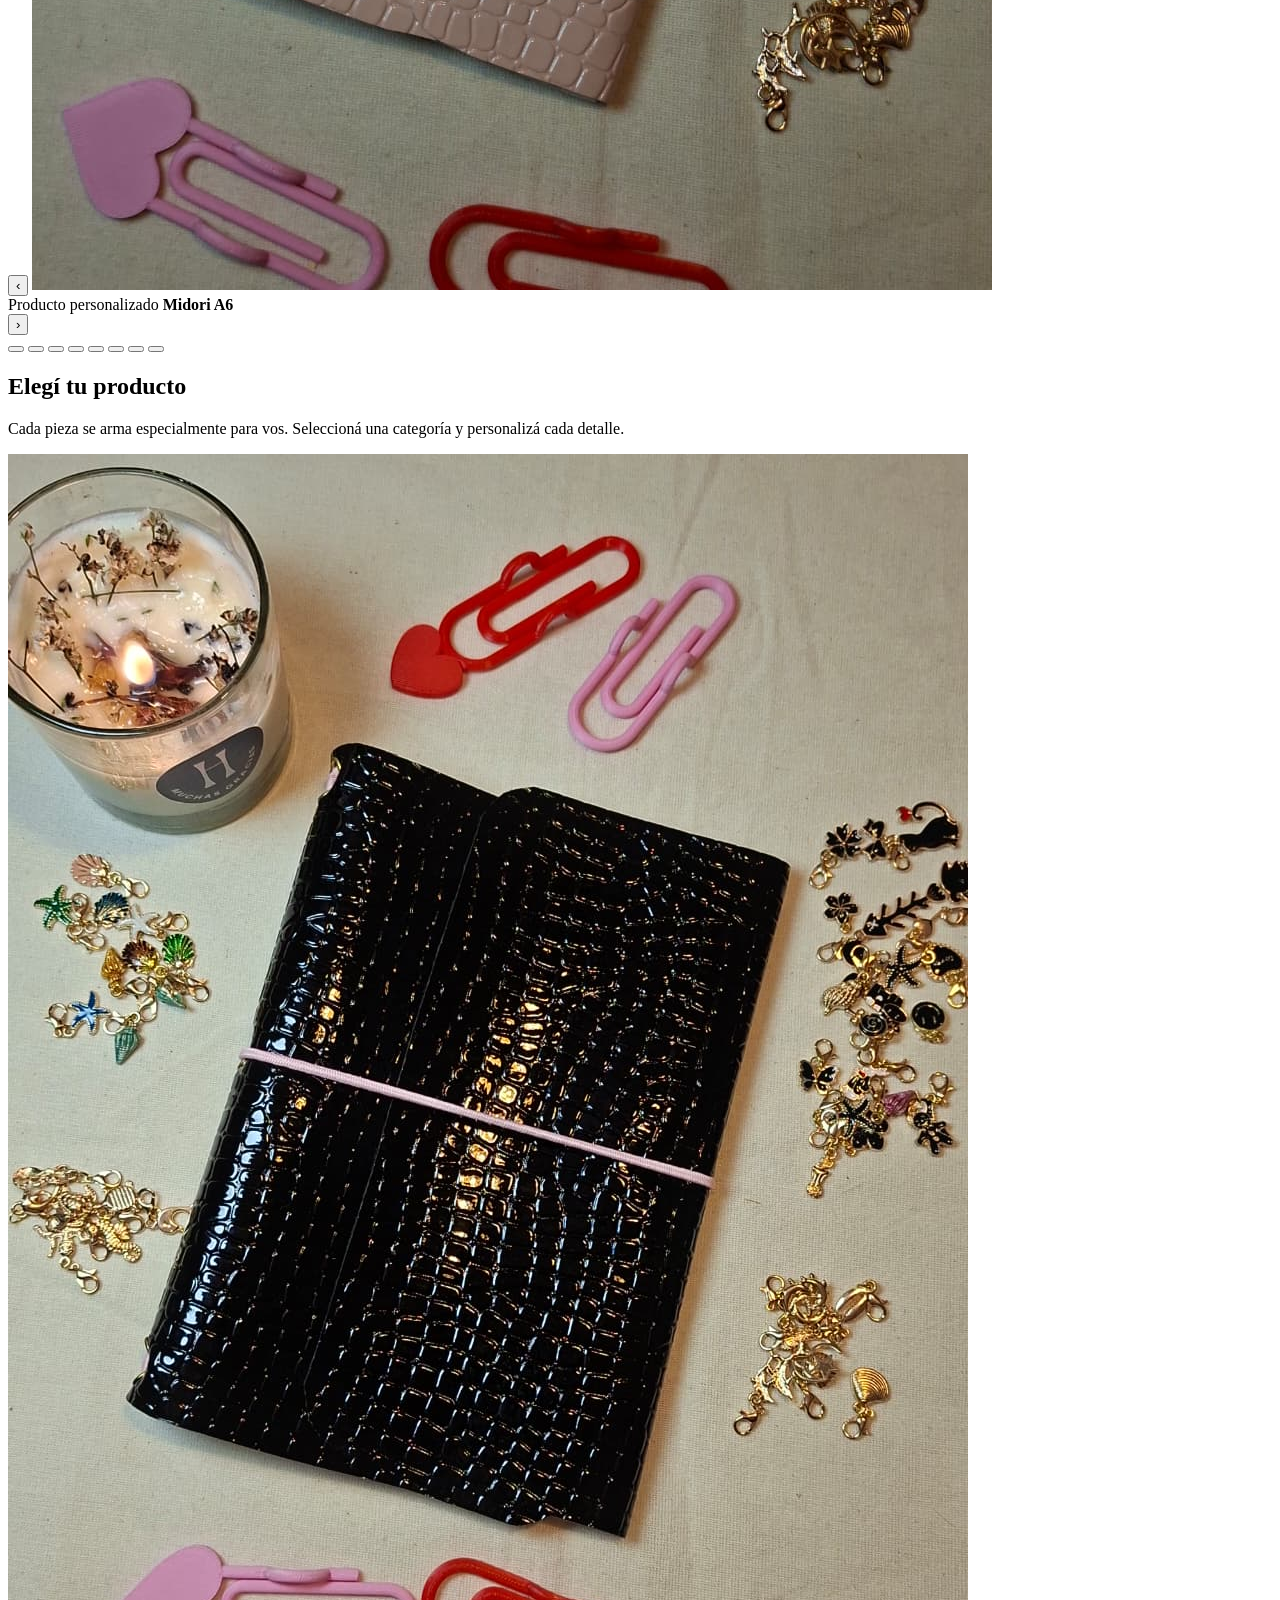
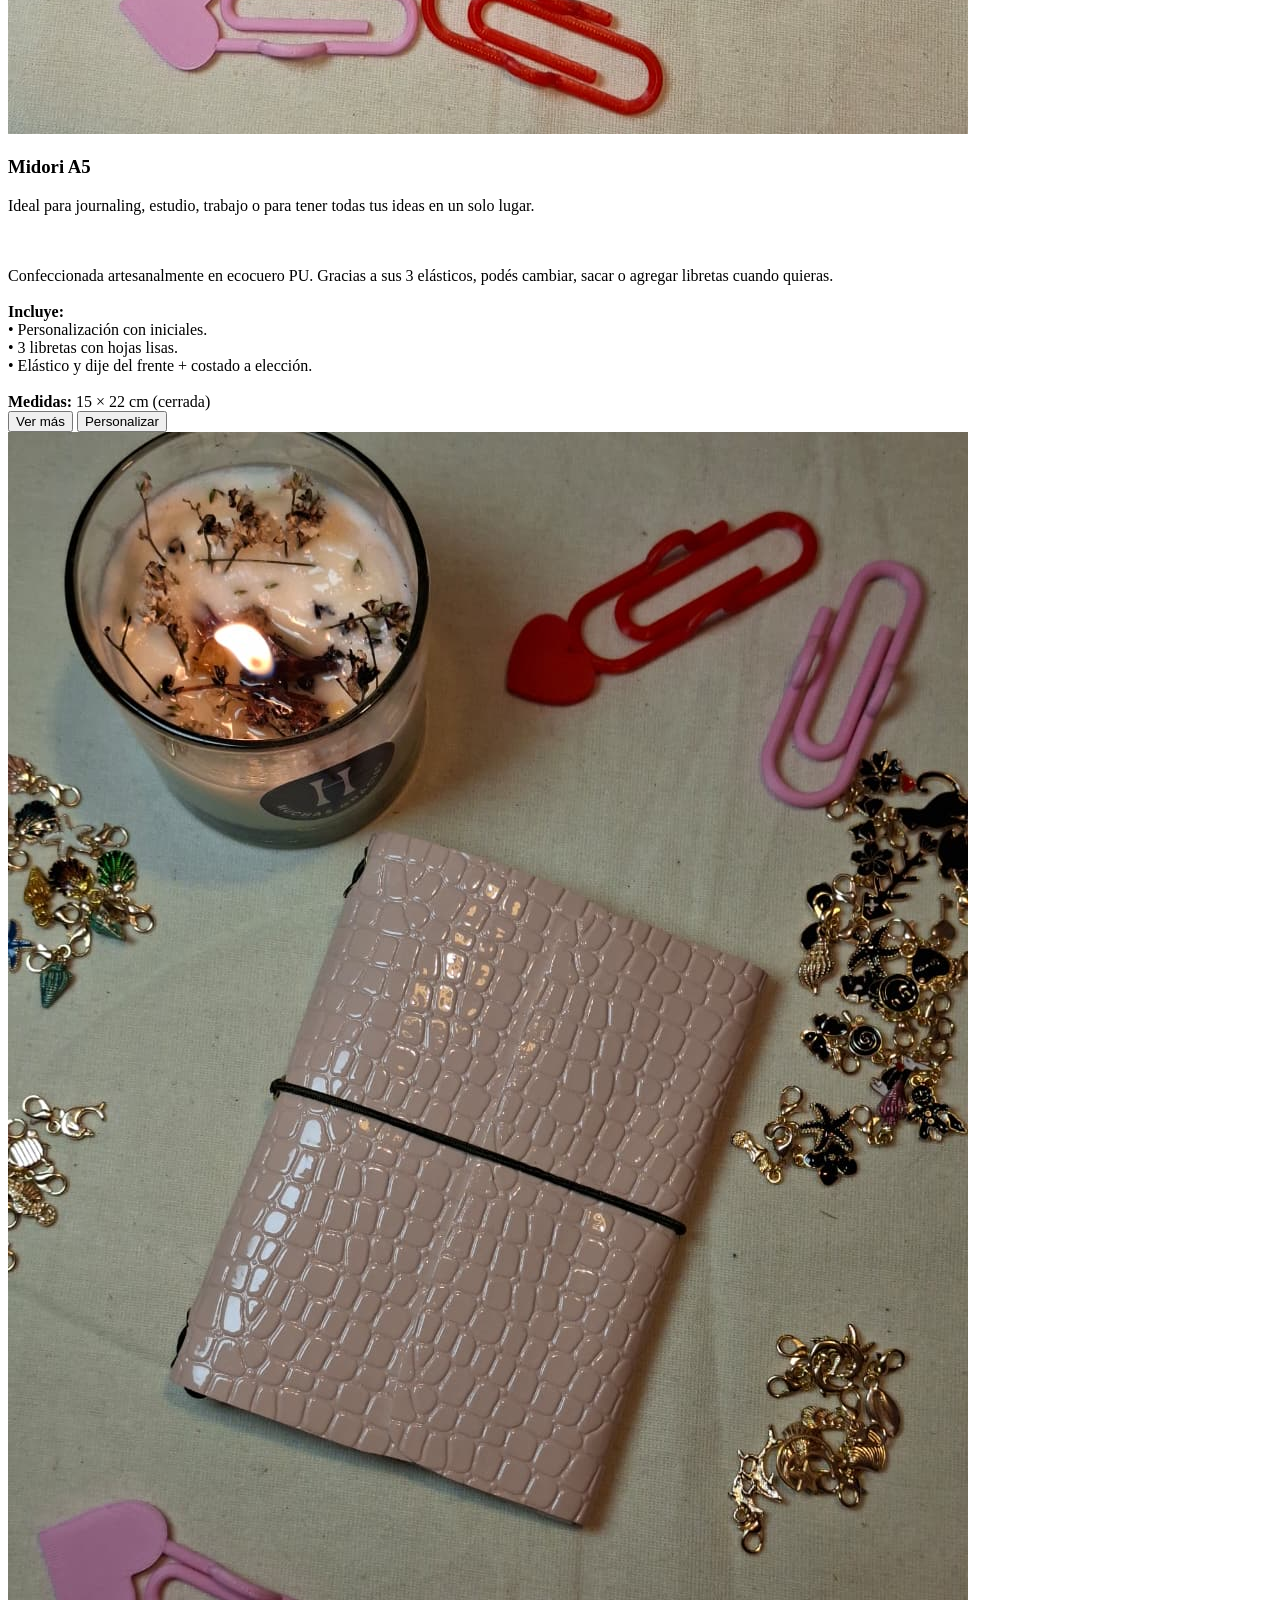
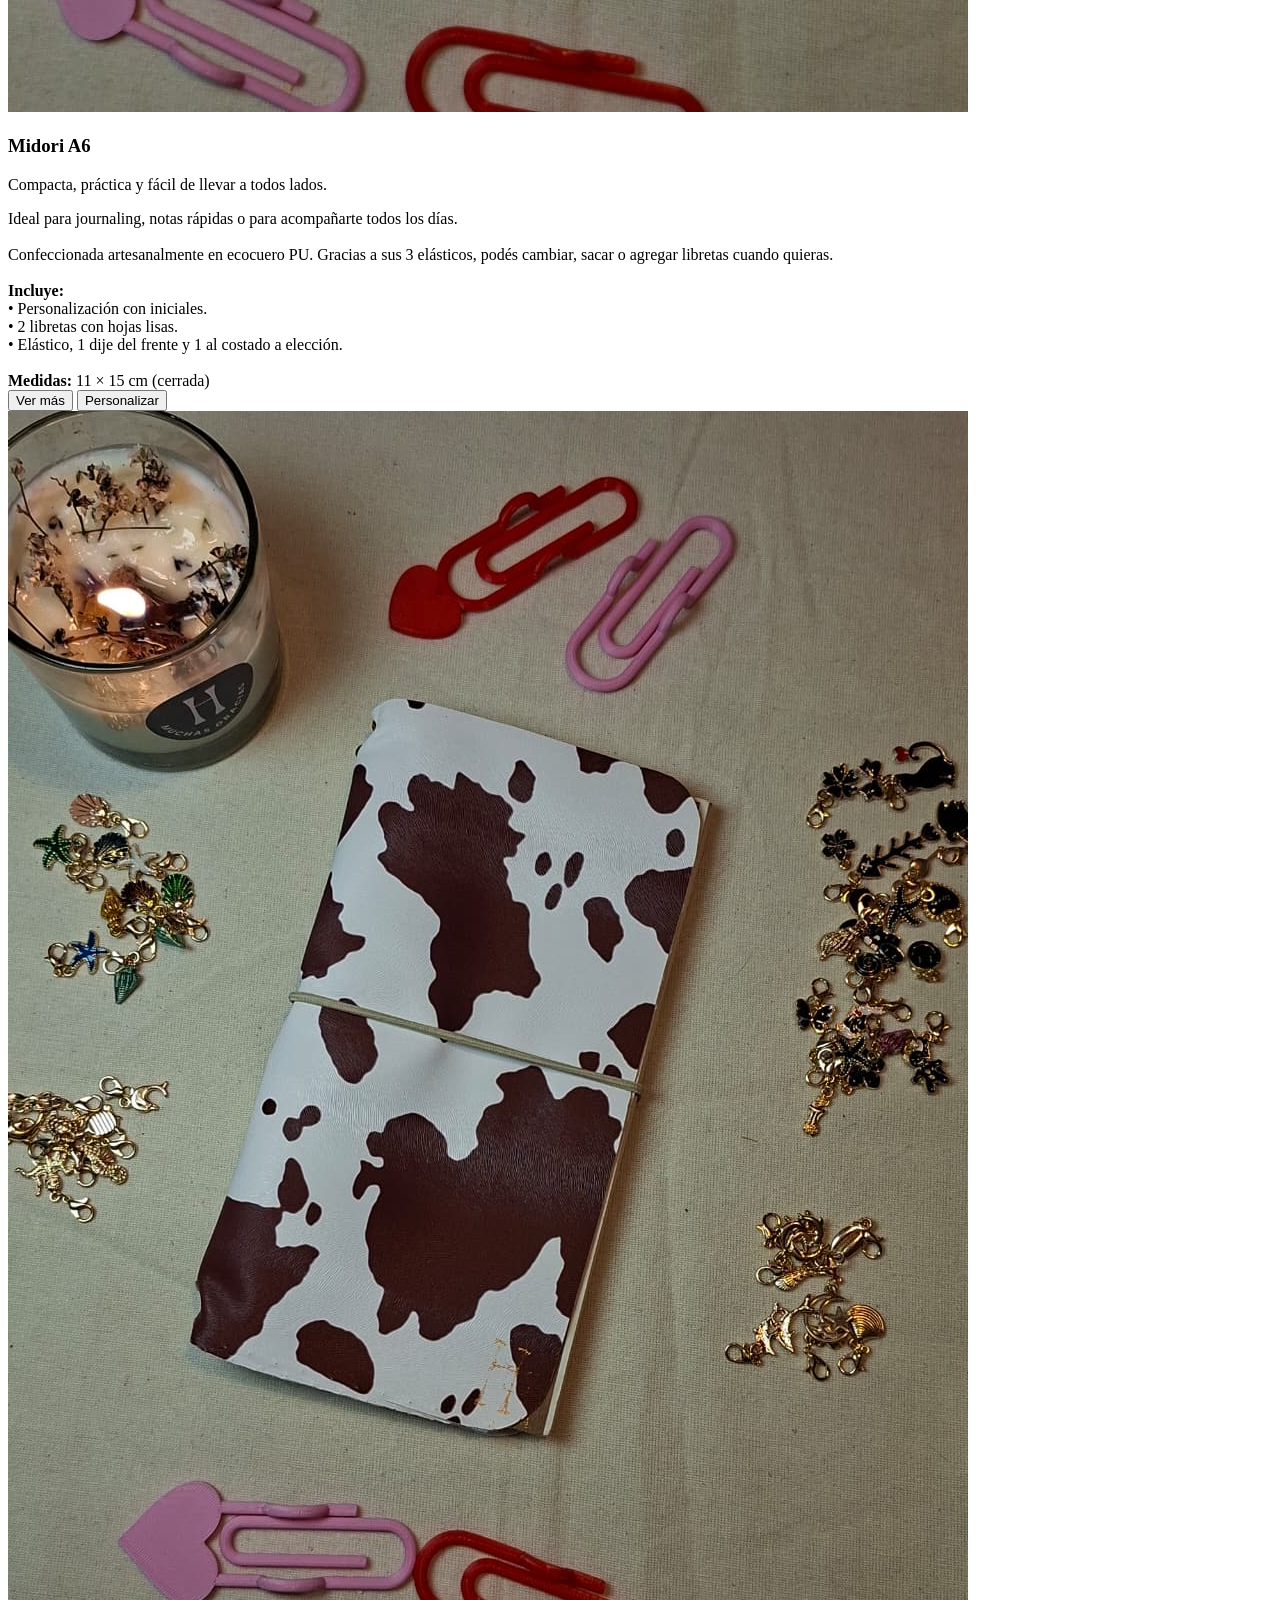
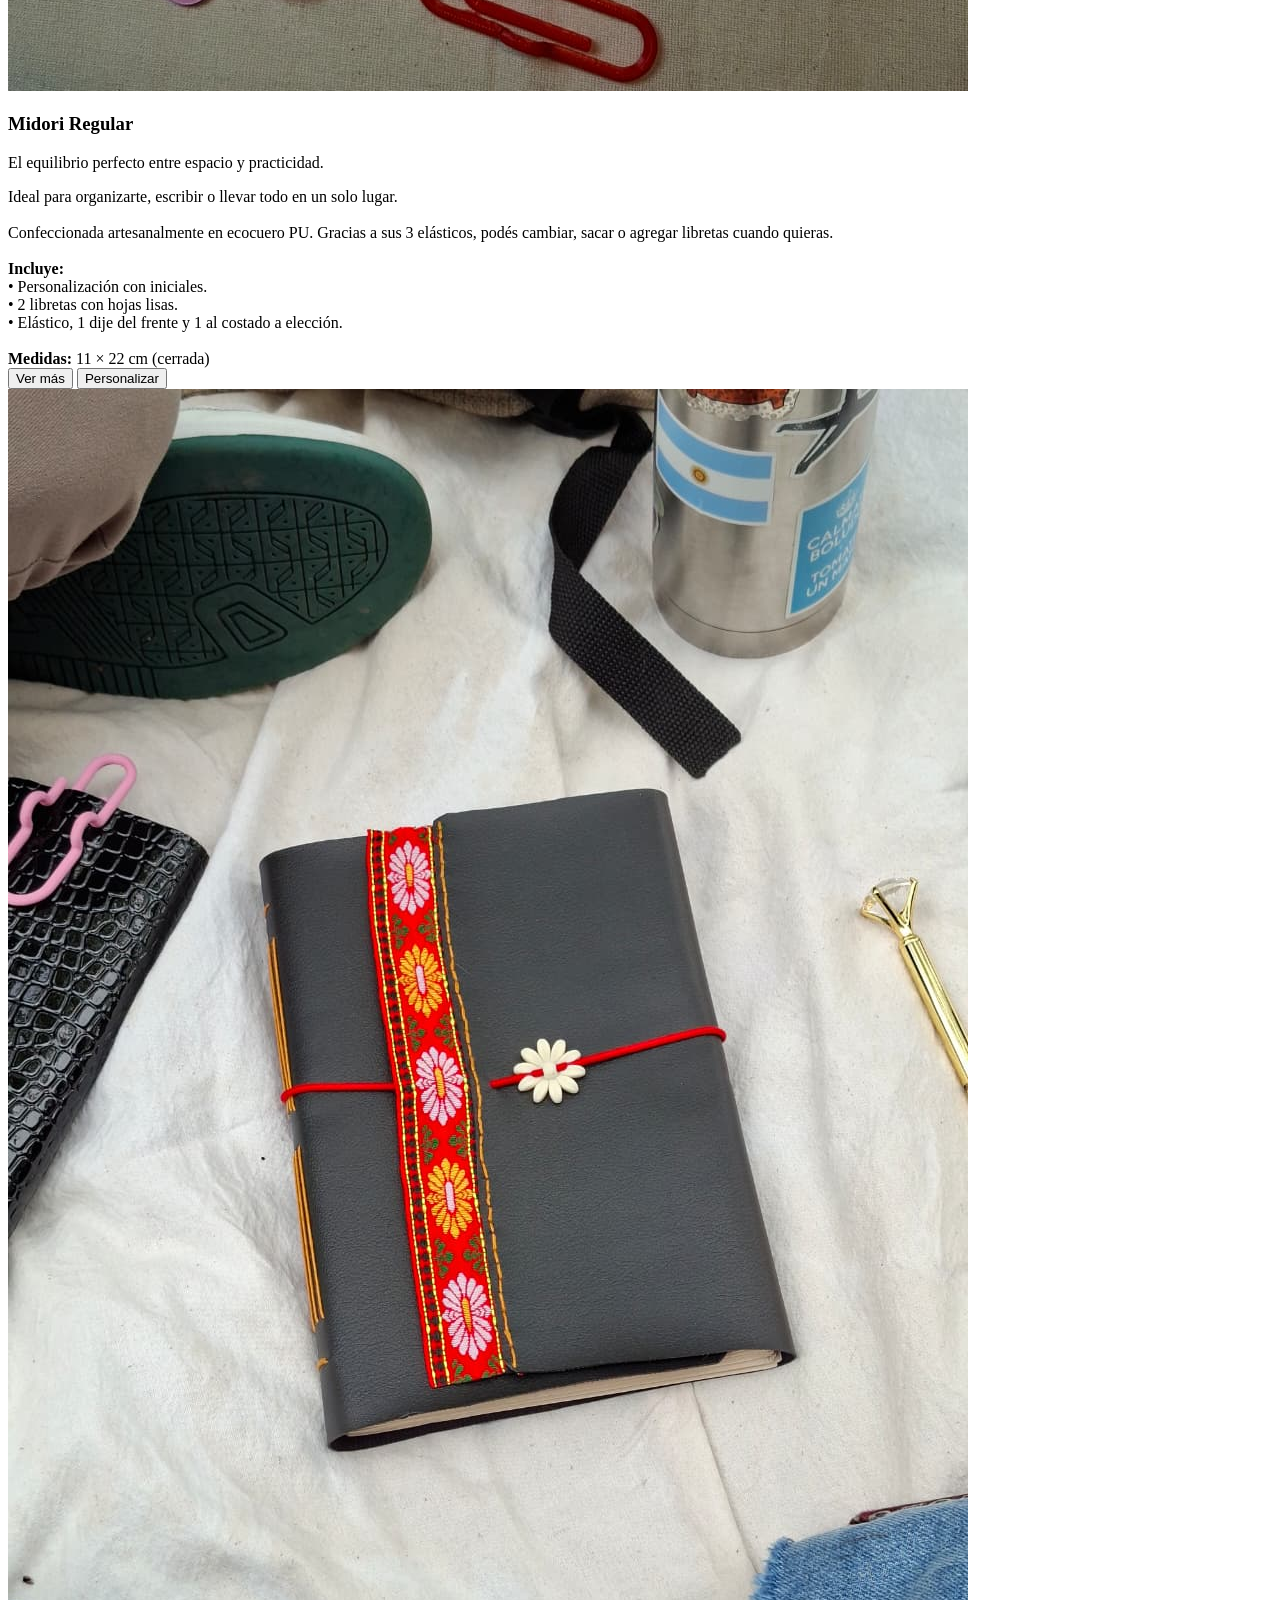
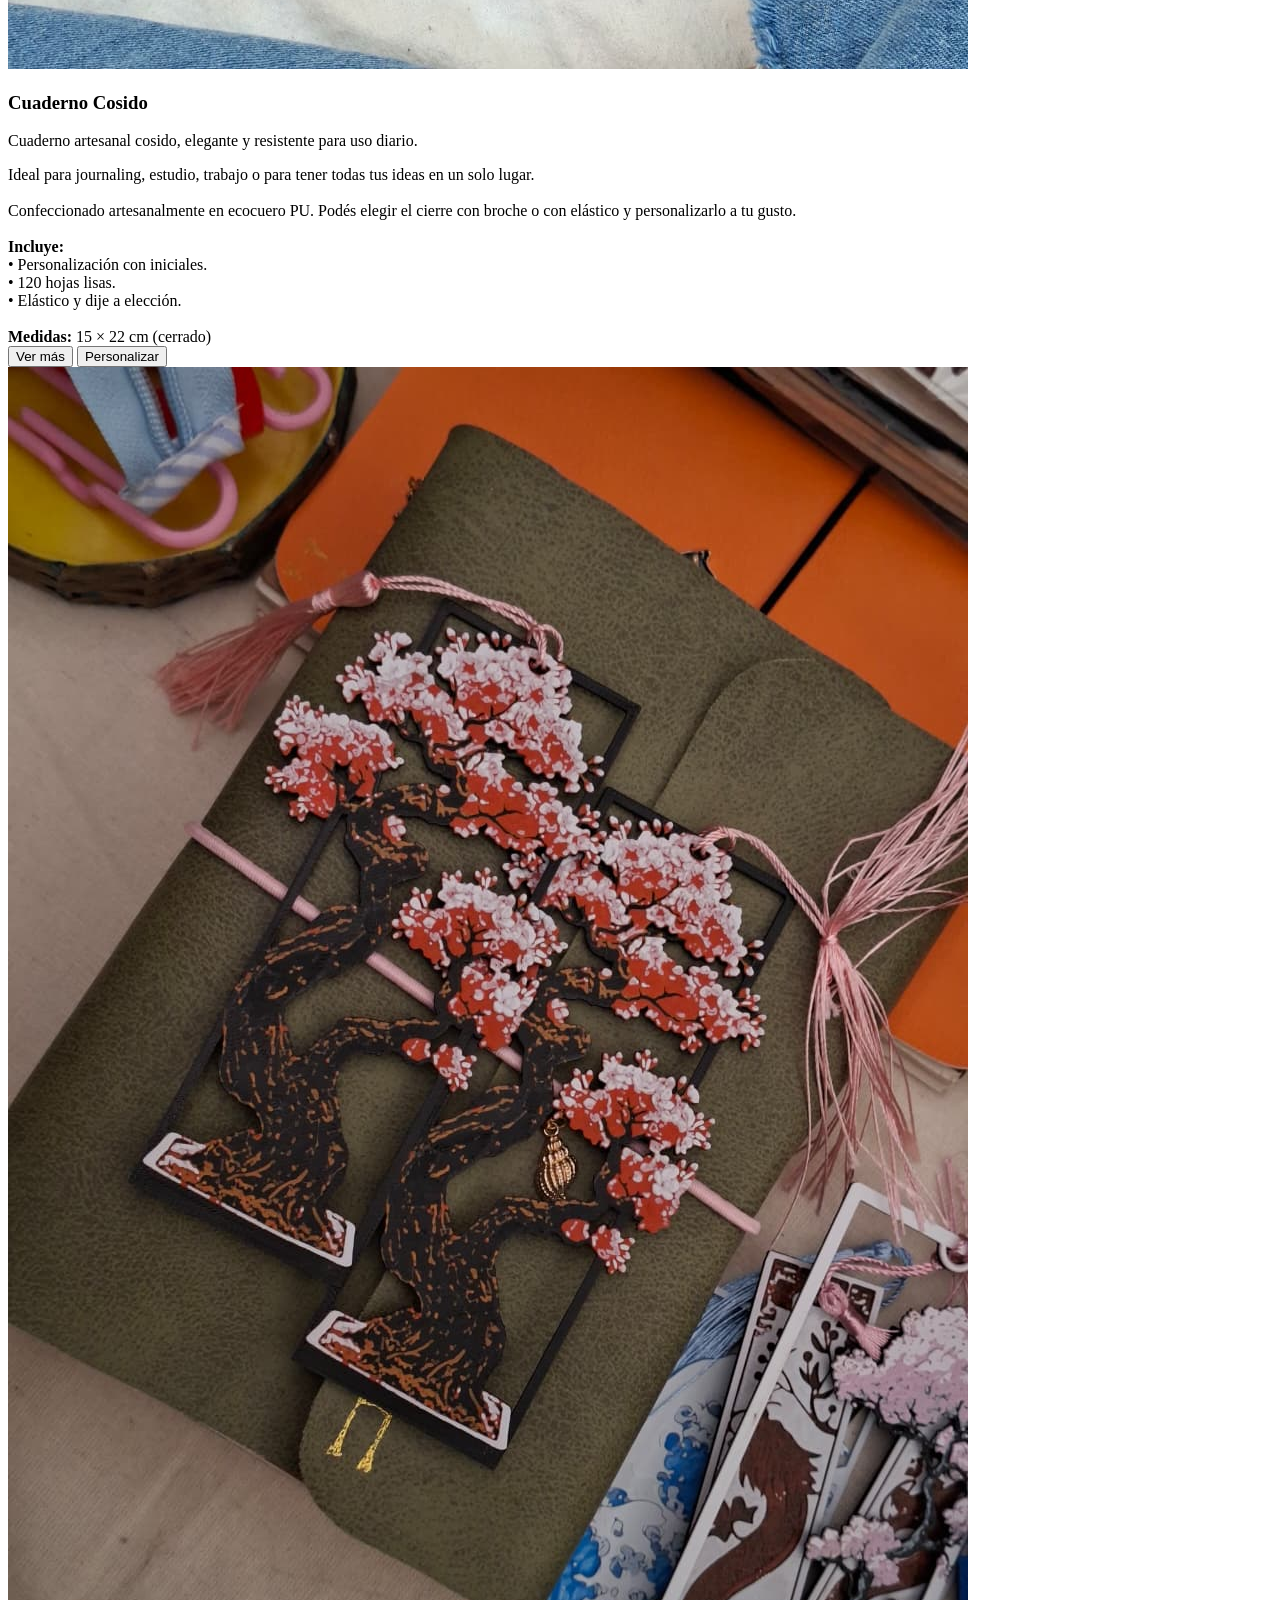
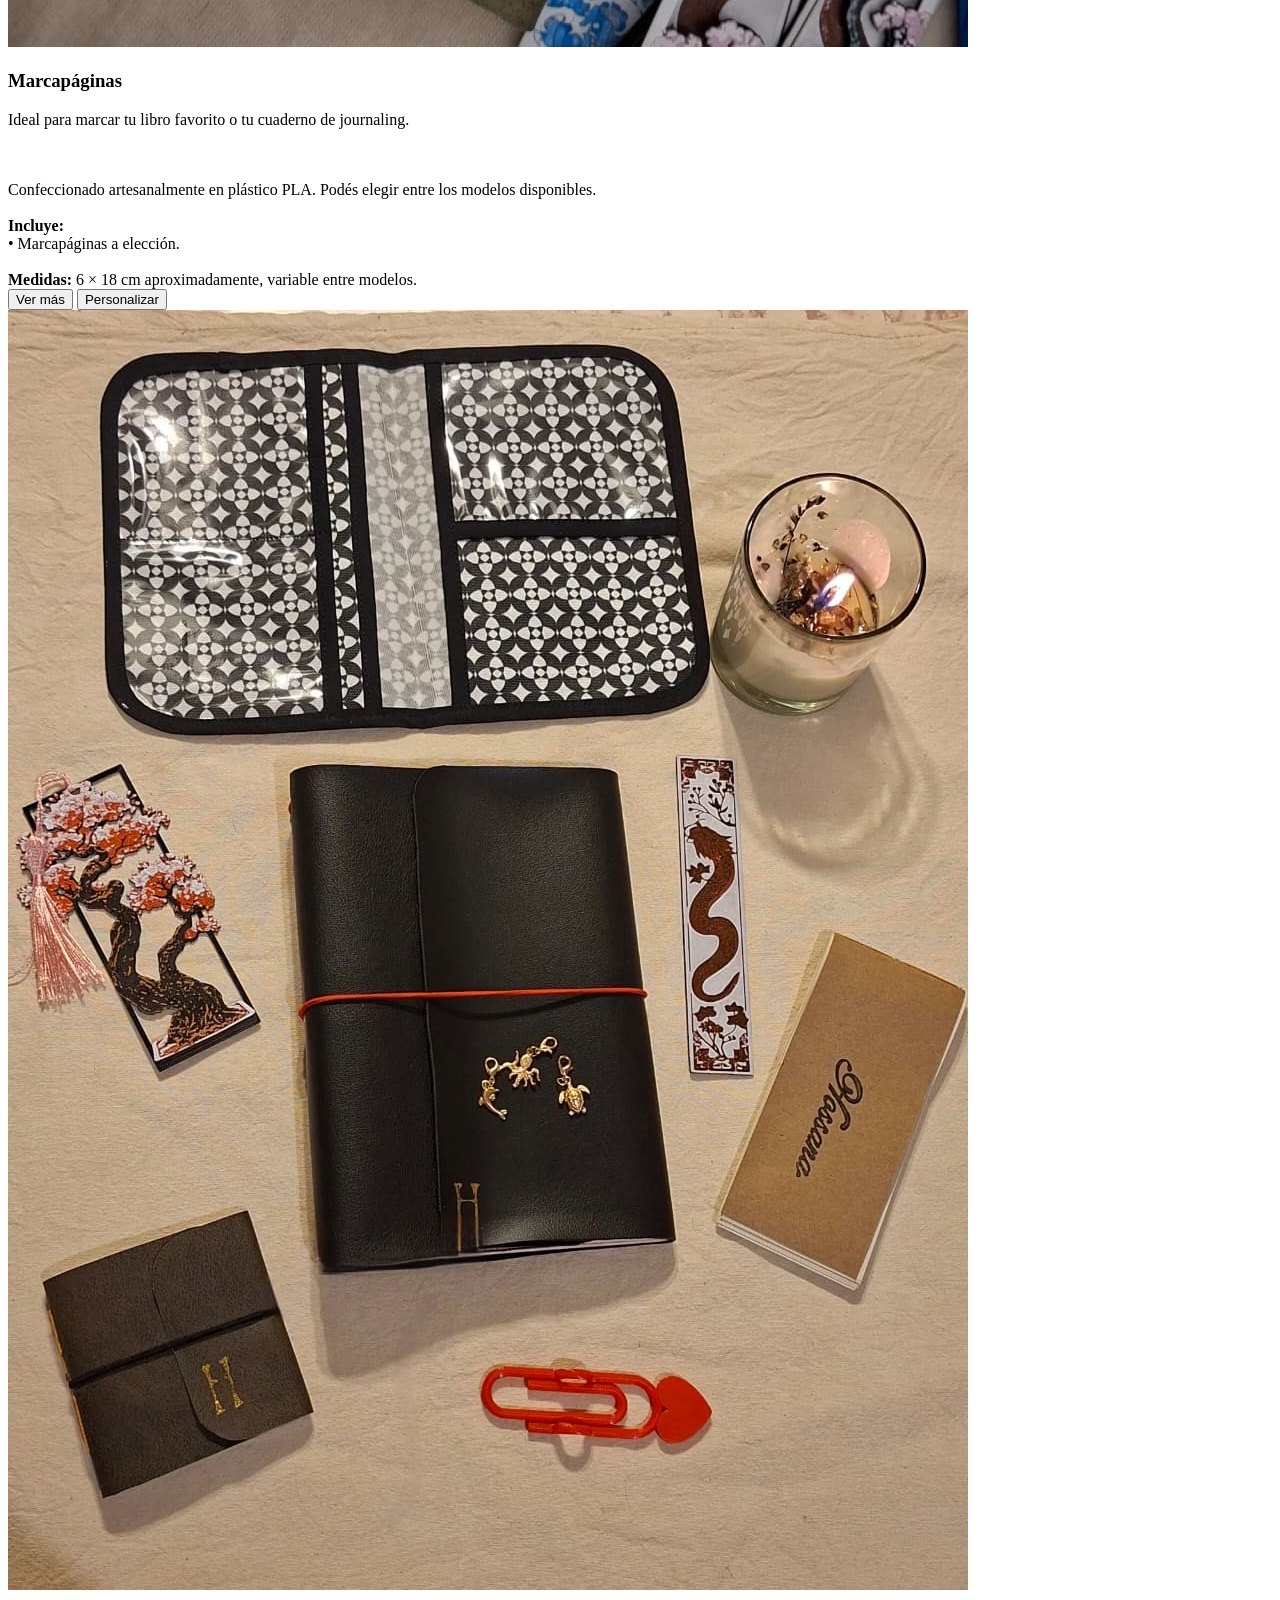
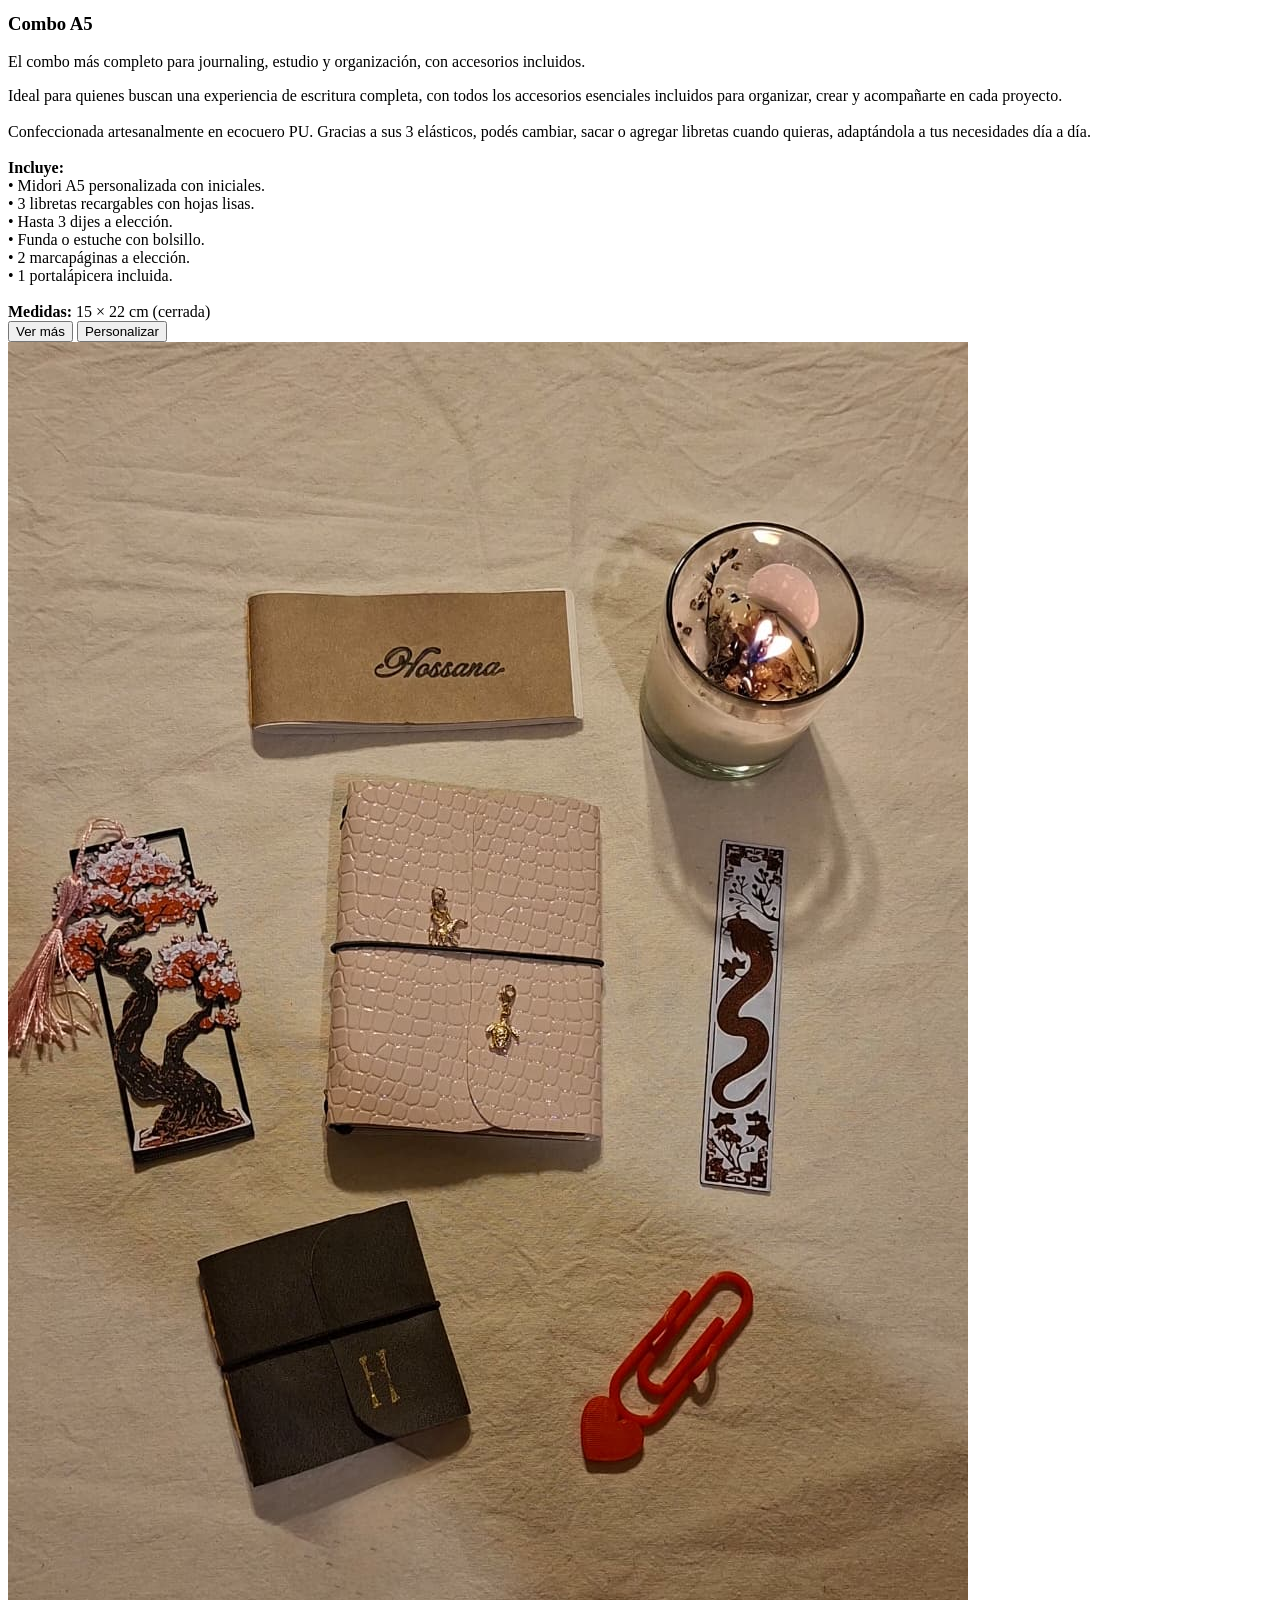
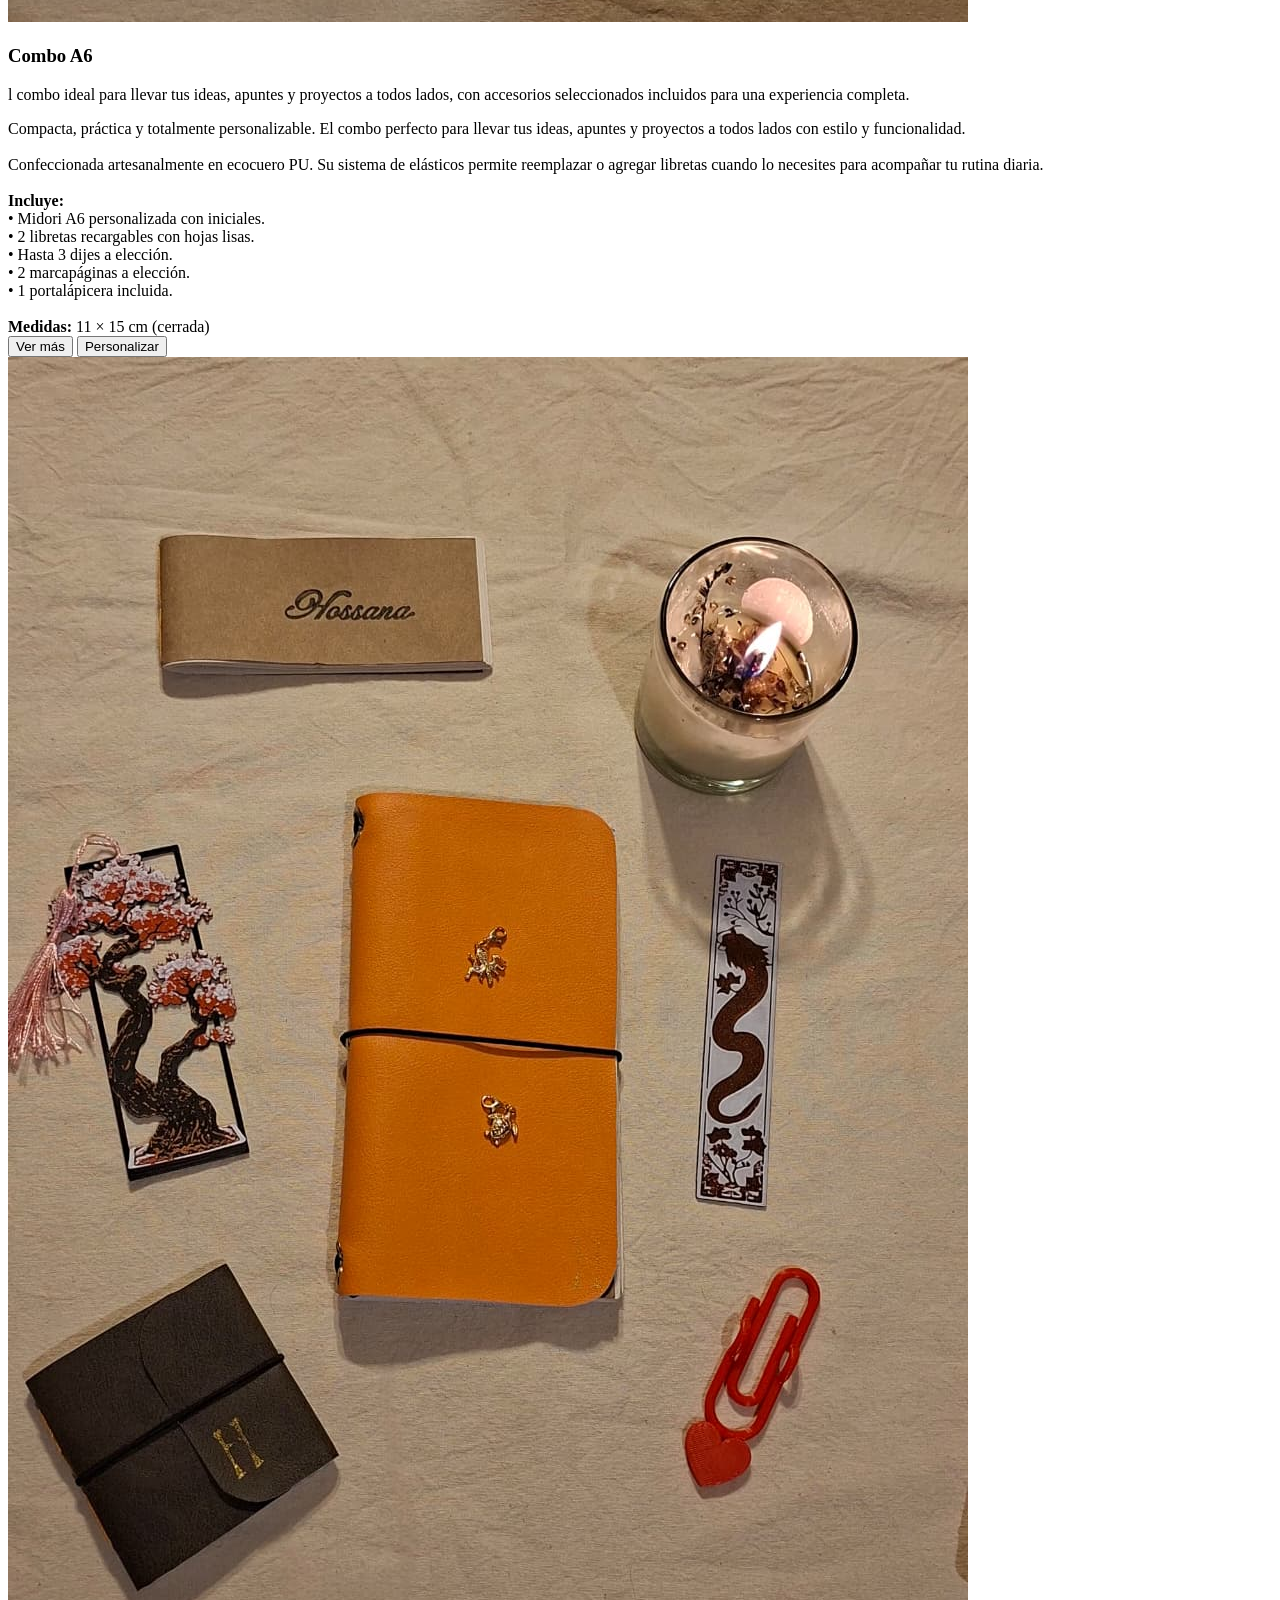
==== commit b5953967: "Fix HTML formatting and structure" ====
--- a/Index.html
+++ b/Index.html
@@ -232,11 +232,11 @@
 
 <div class="footer-bottom">
   Sitio web desarrollado por
-  <a href="https://instagram.com/tomy_cana" target="_blank">Tomás Canozo</a>
+  <a href="https://instagram.com/tomas_canozo" target="_blank">Tomás Canozo</a>
 </div>
 
   <div id="toast" class="toast">Producto agregado al carrito</div>
 
   <script src="script.js"></script>
 </body>
-</html>+</html>
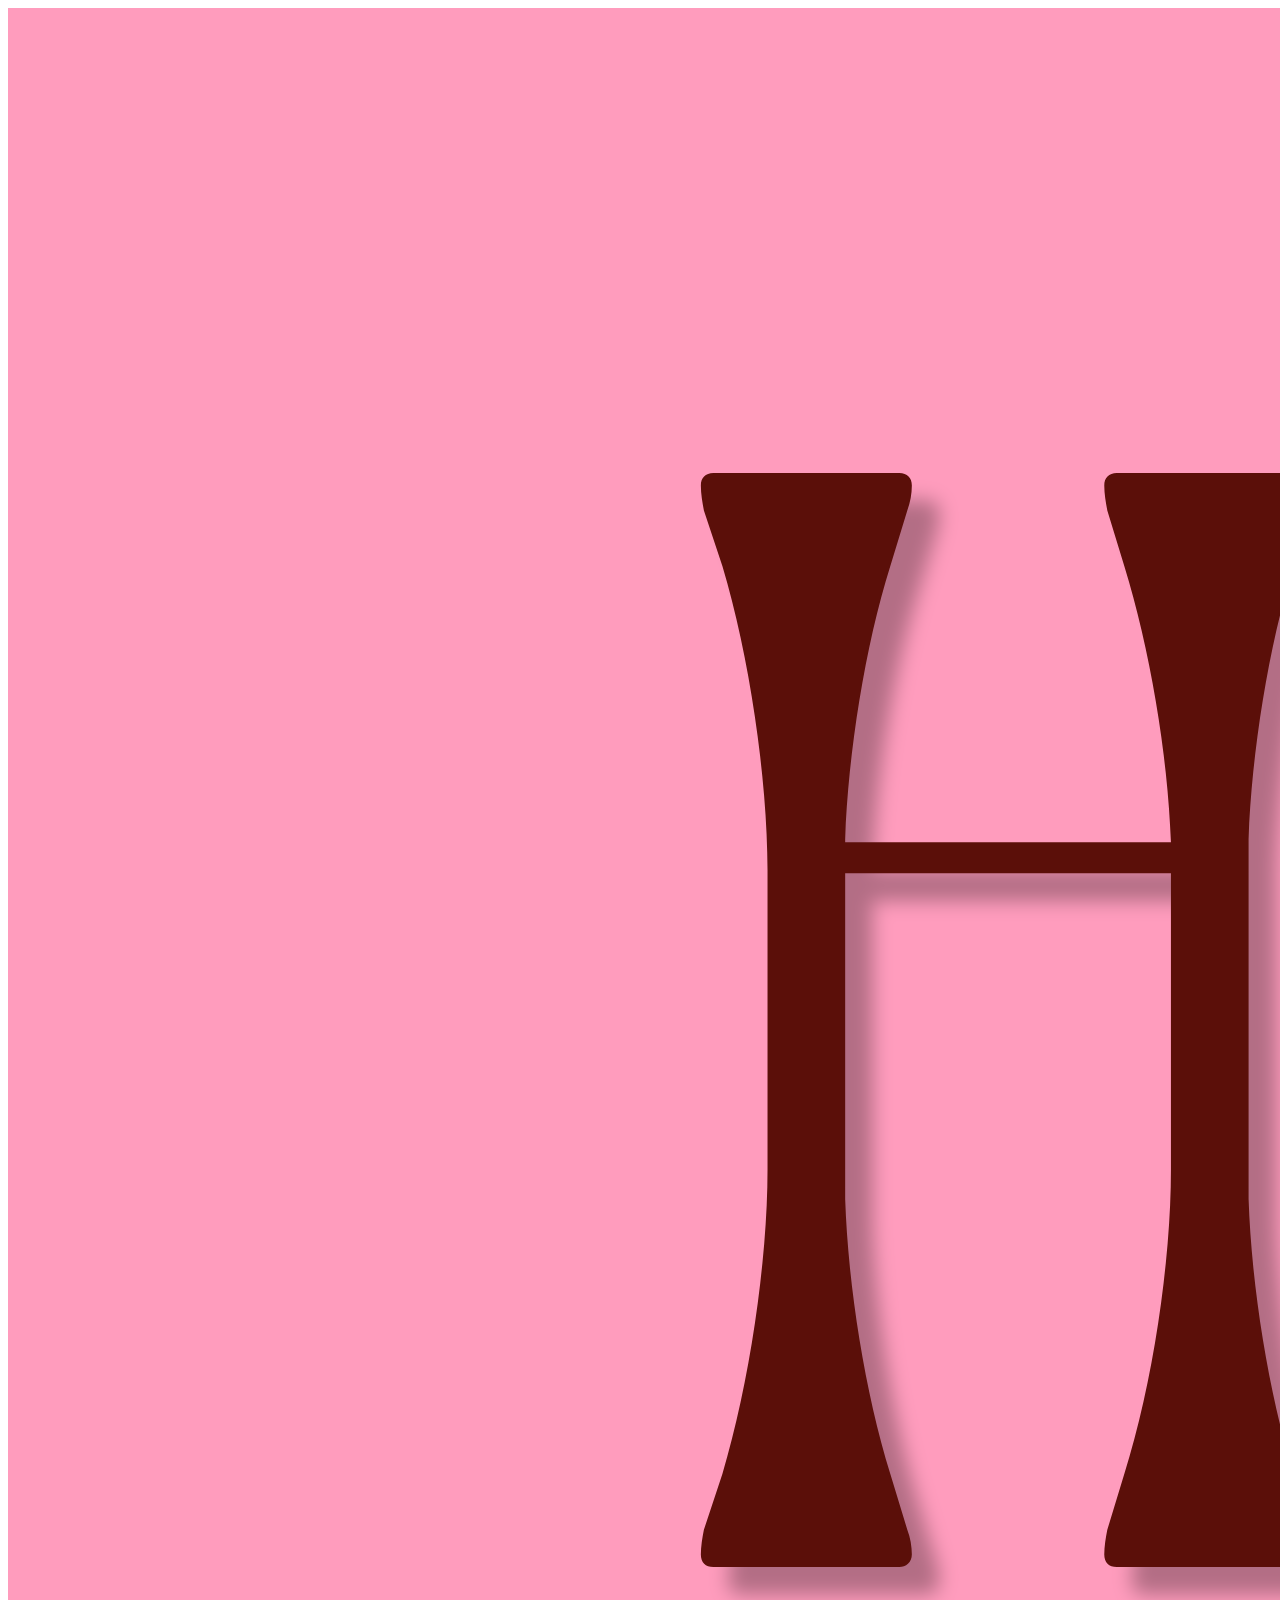
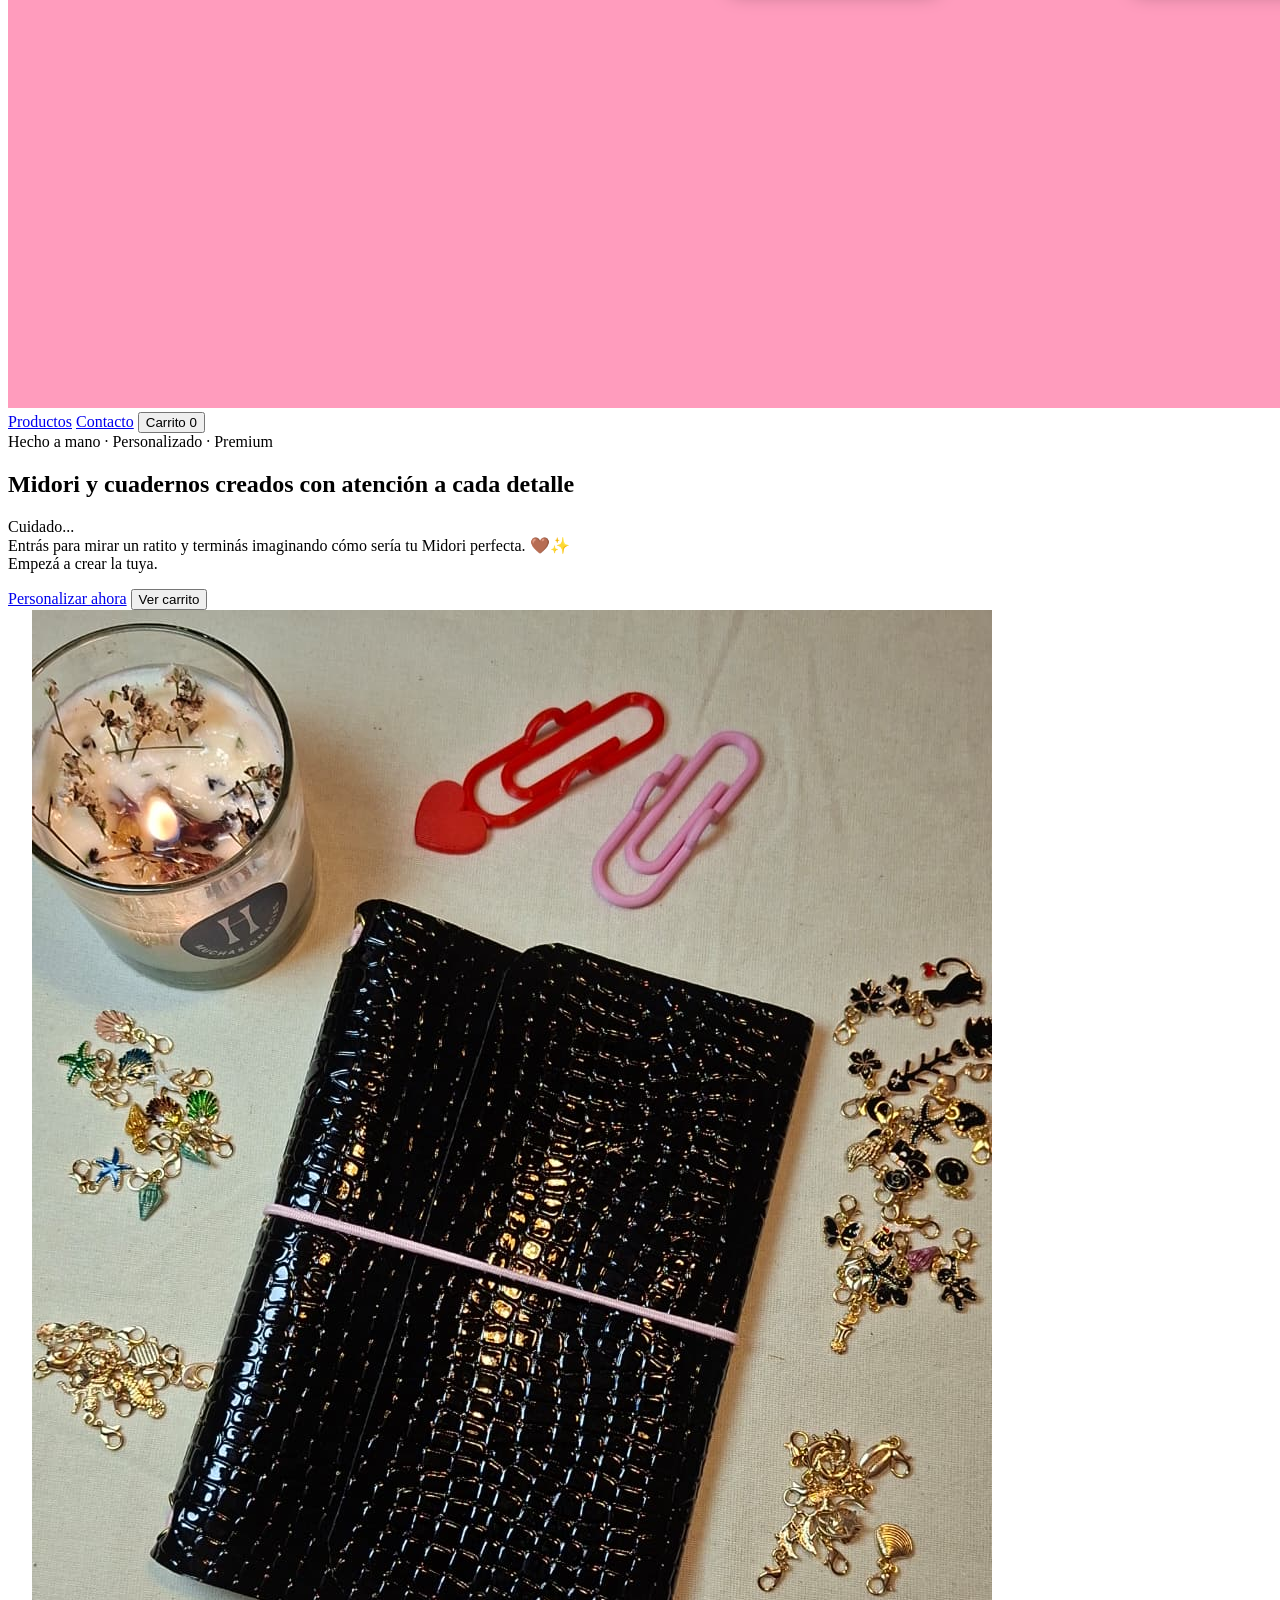
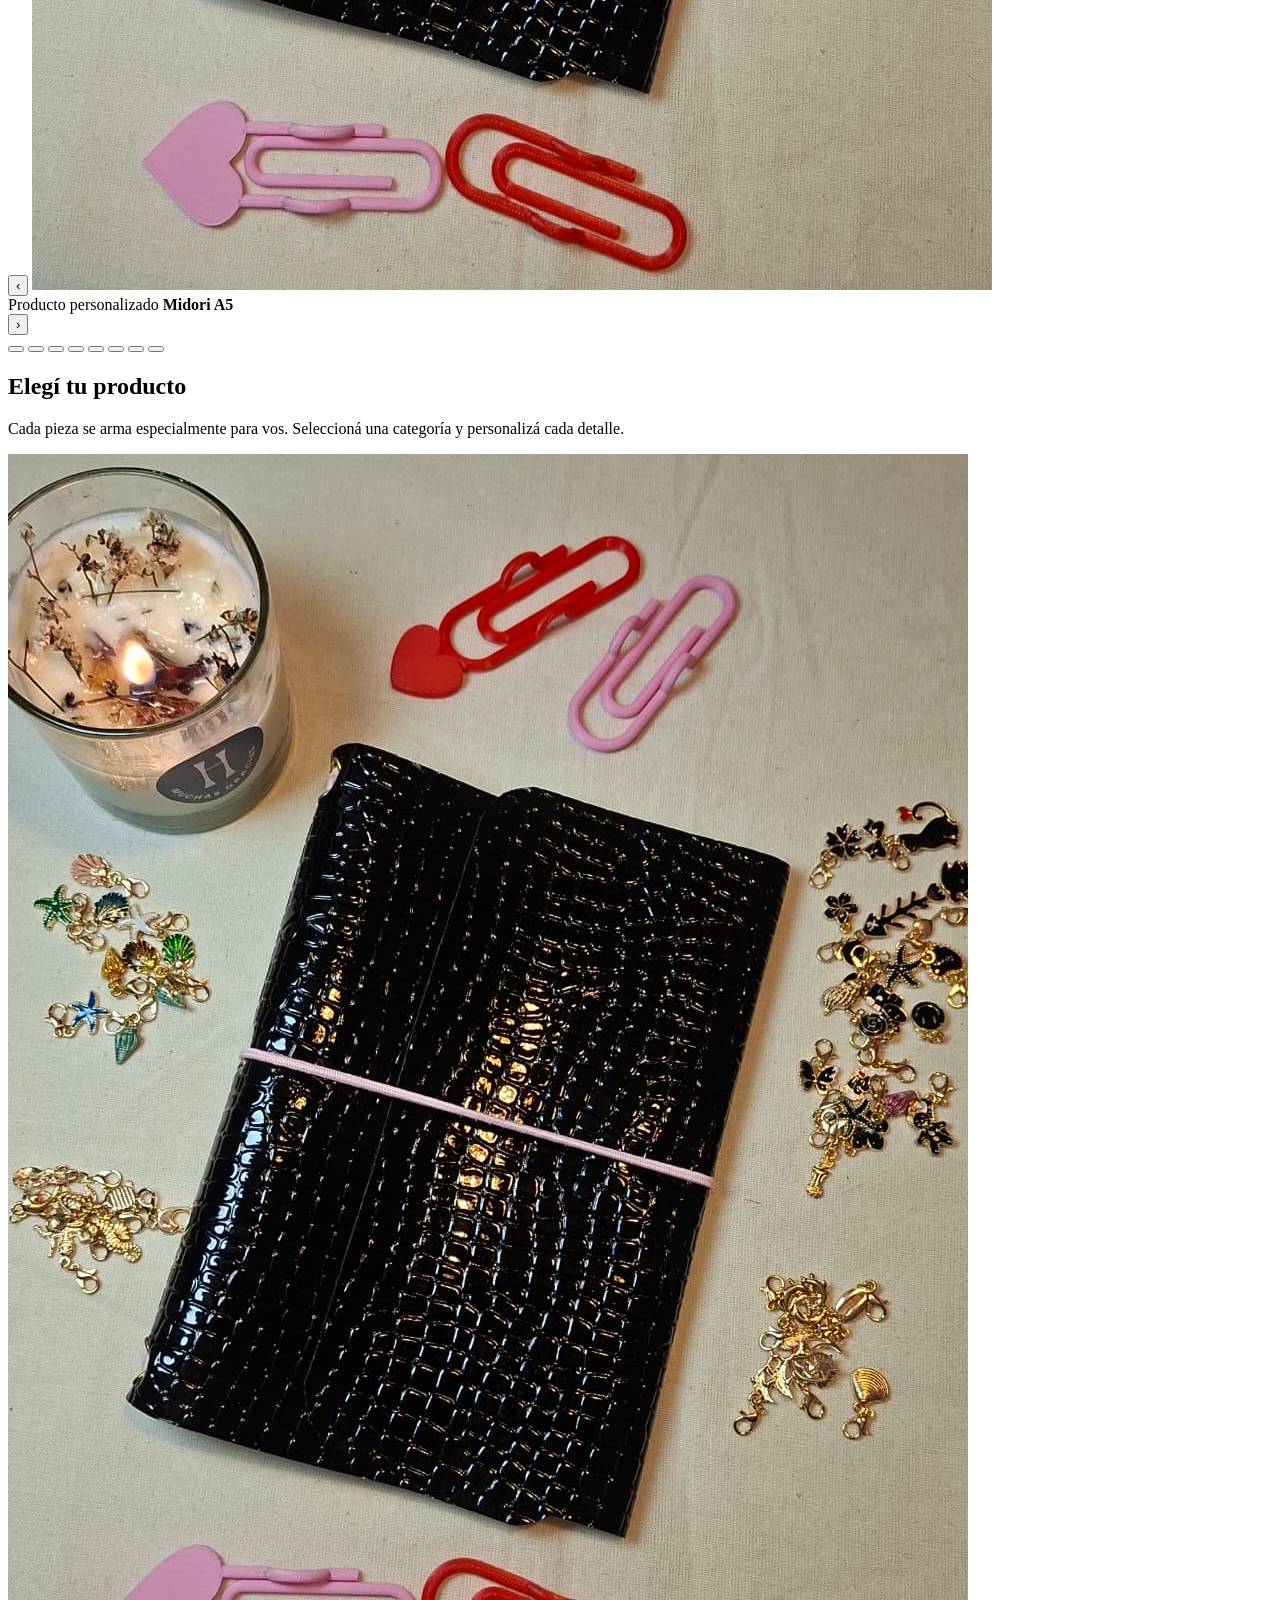
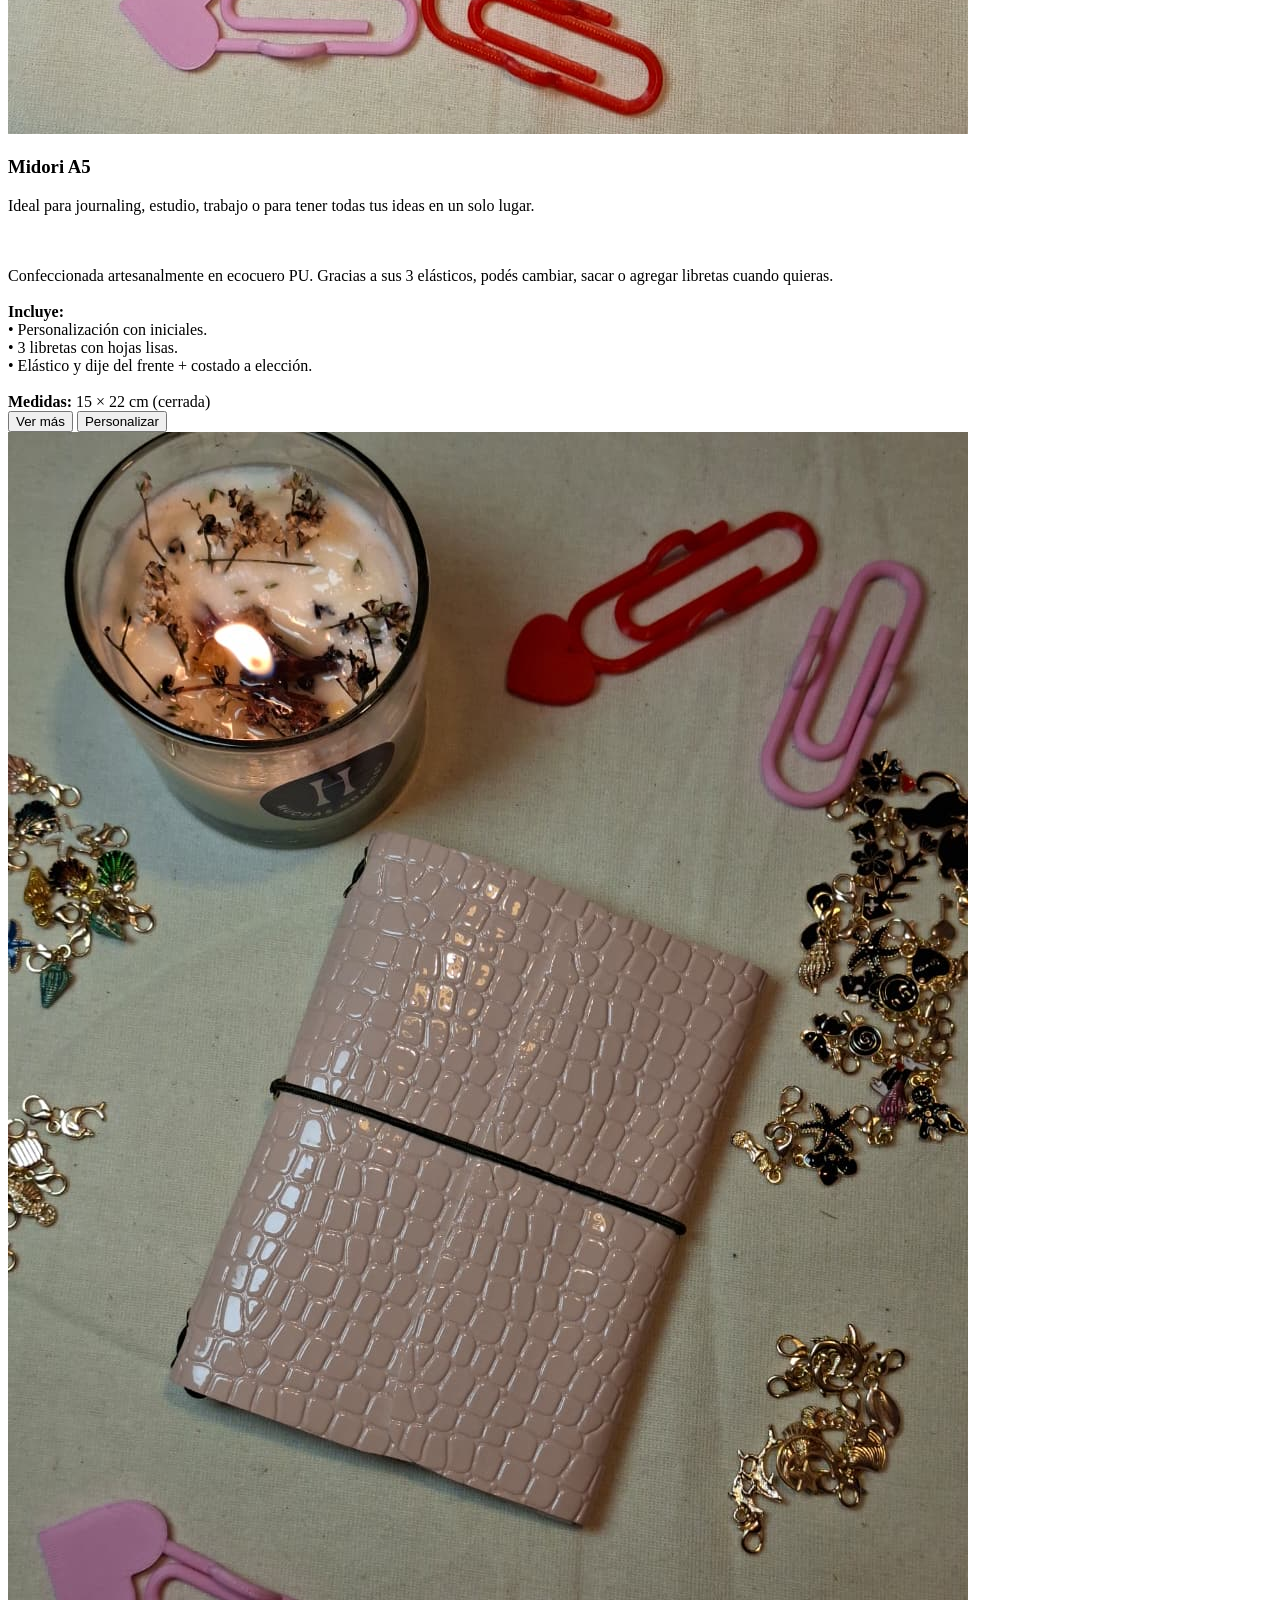
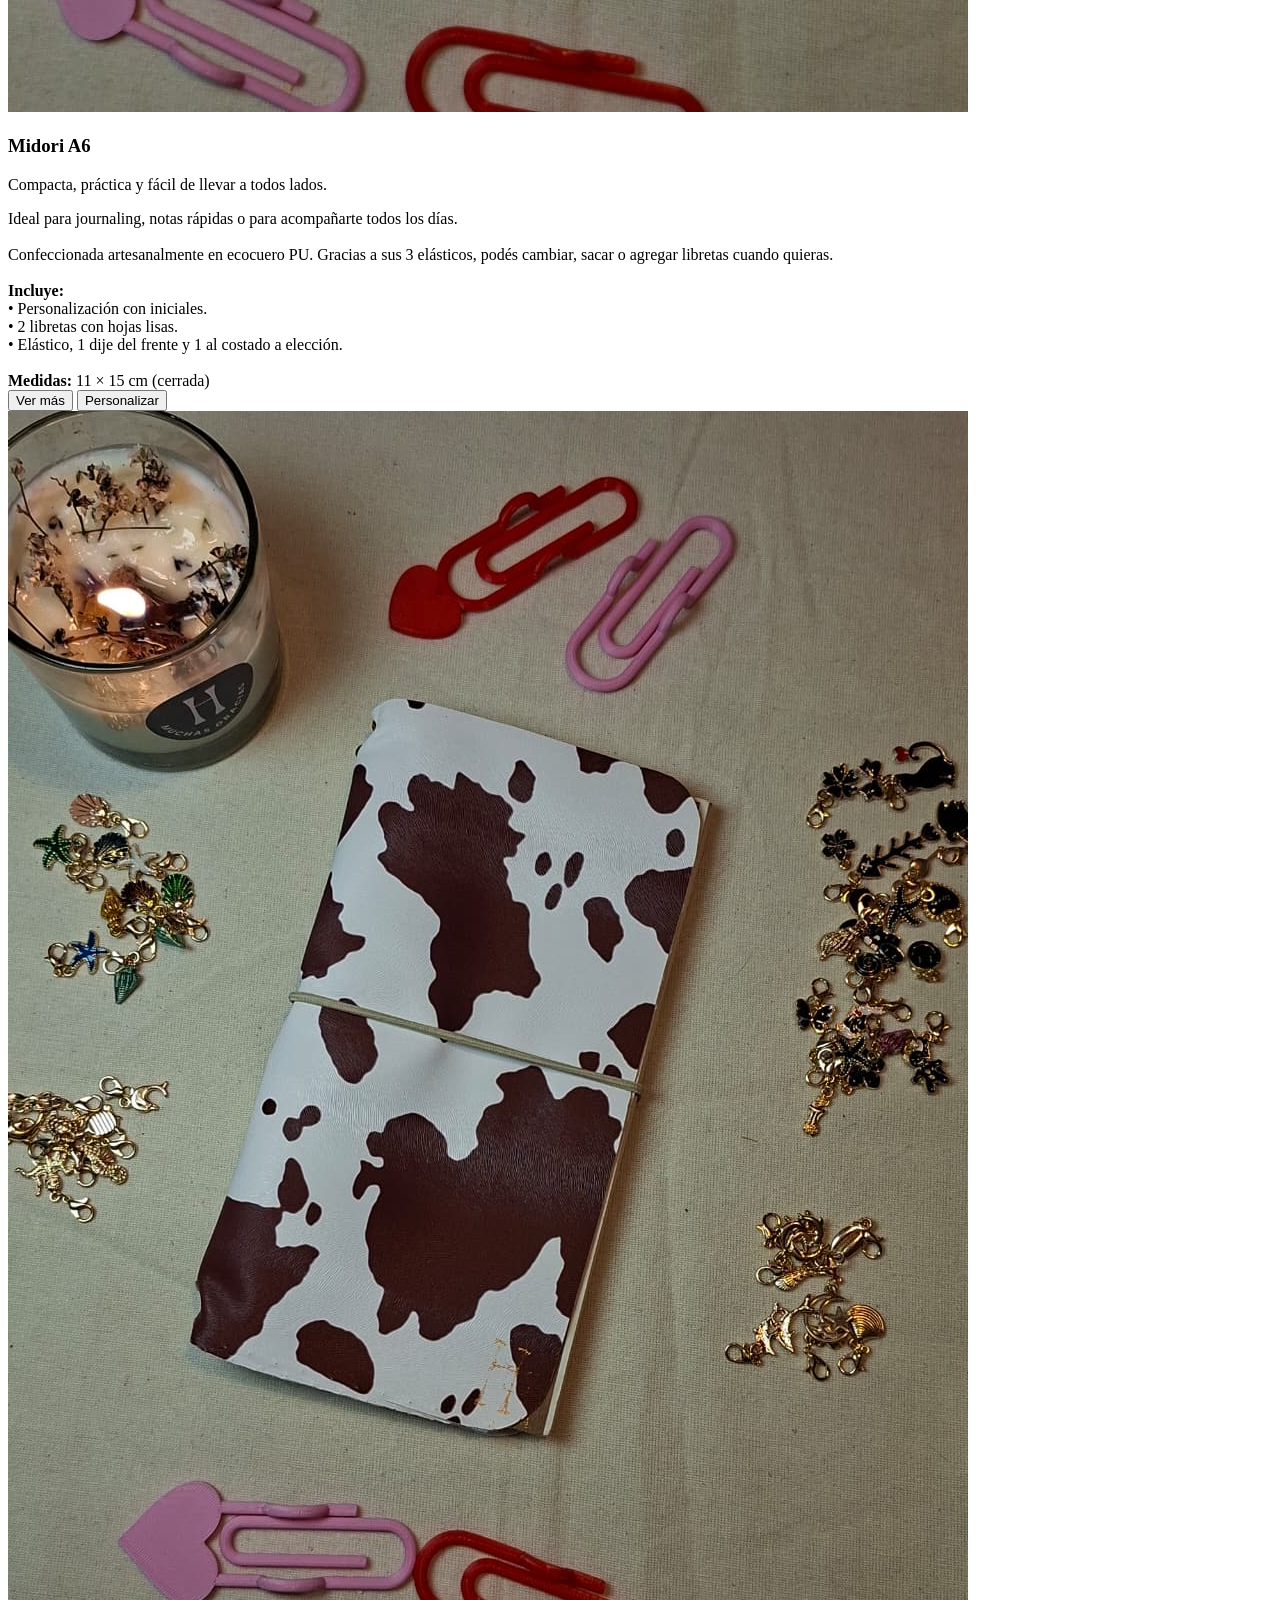
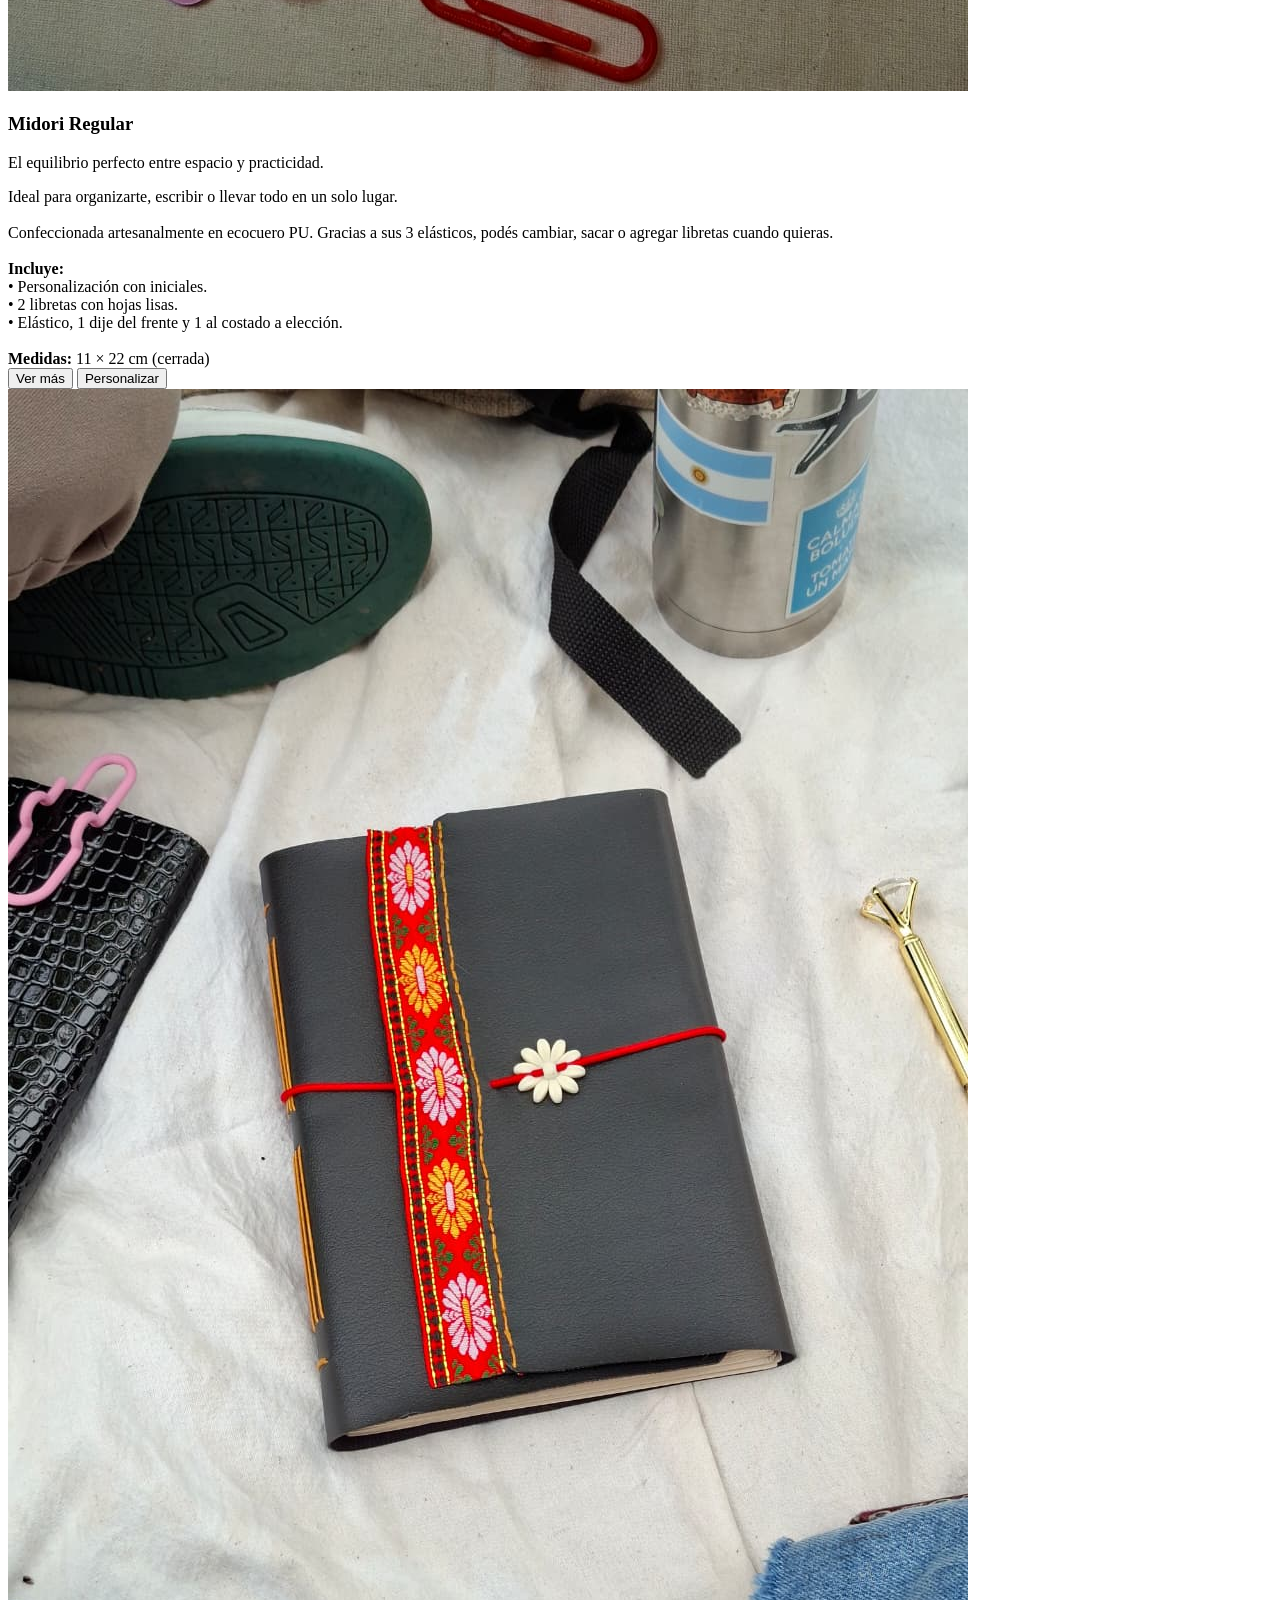
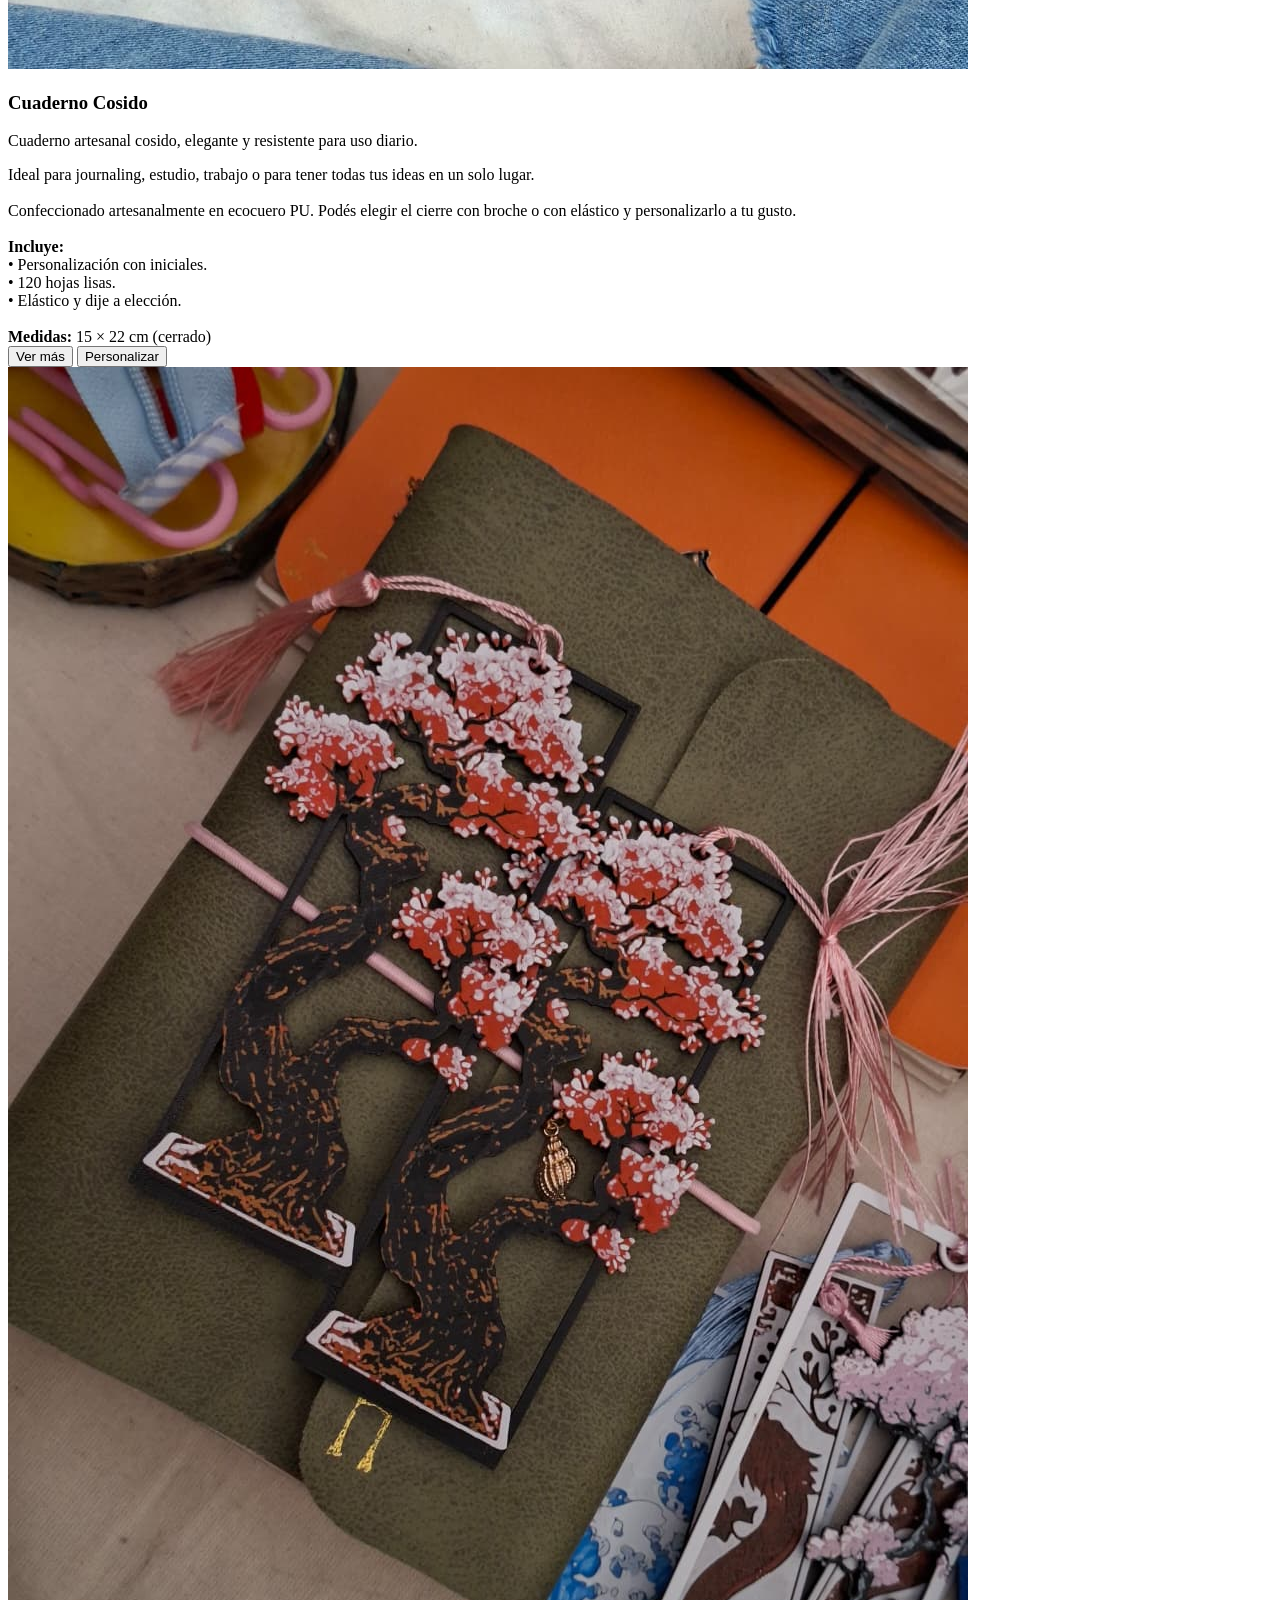
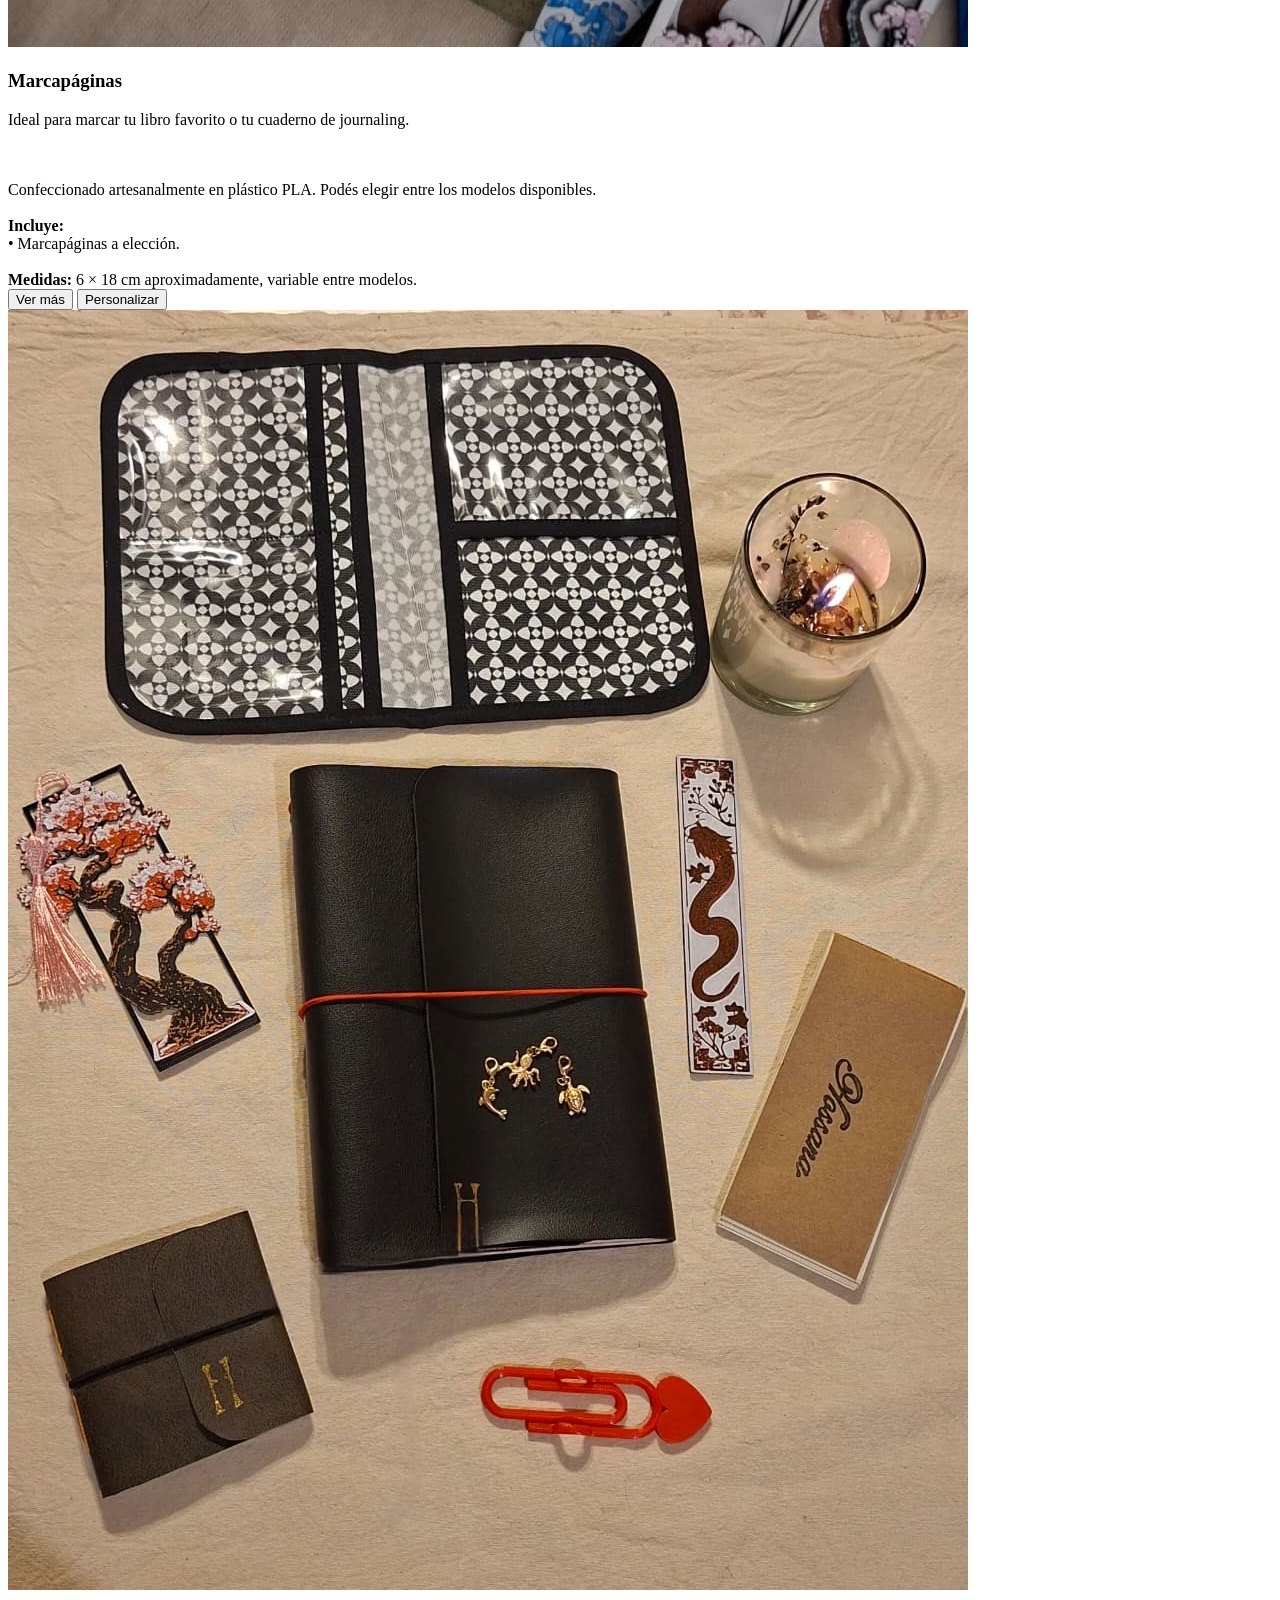
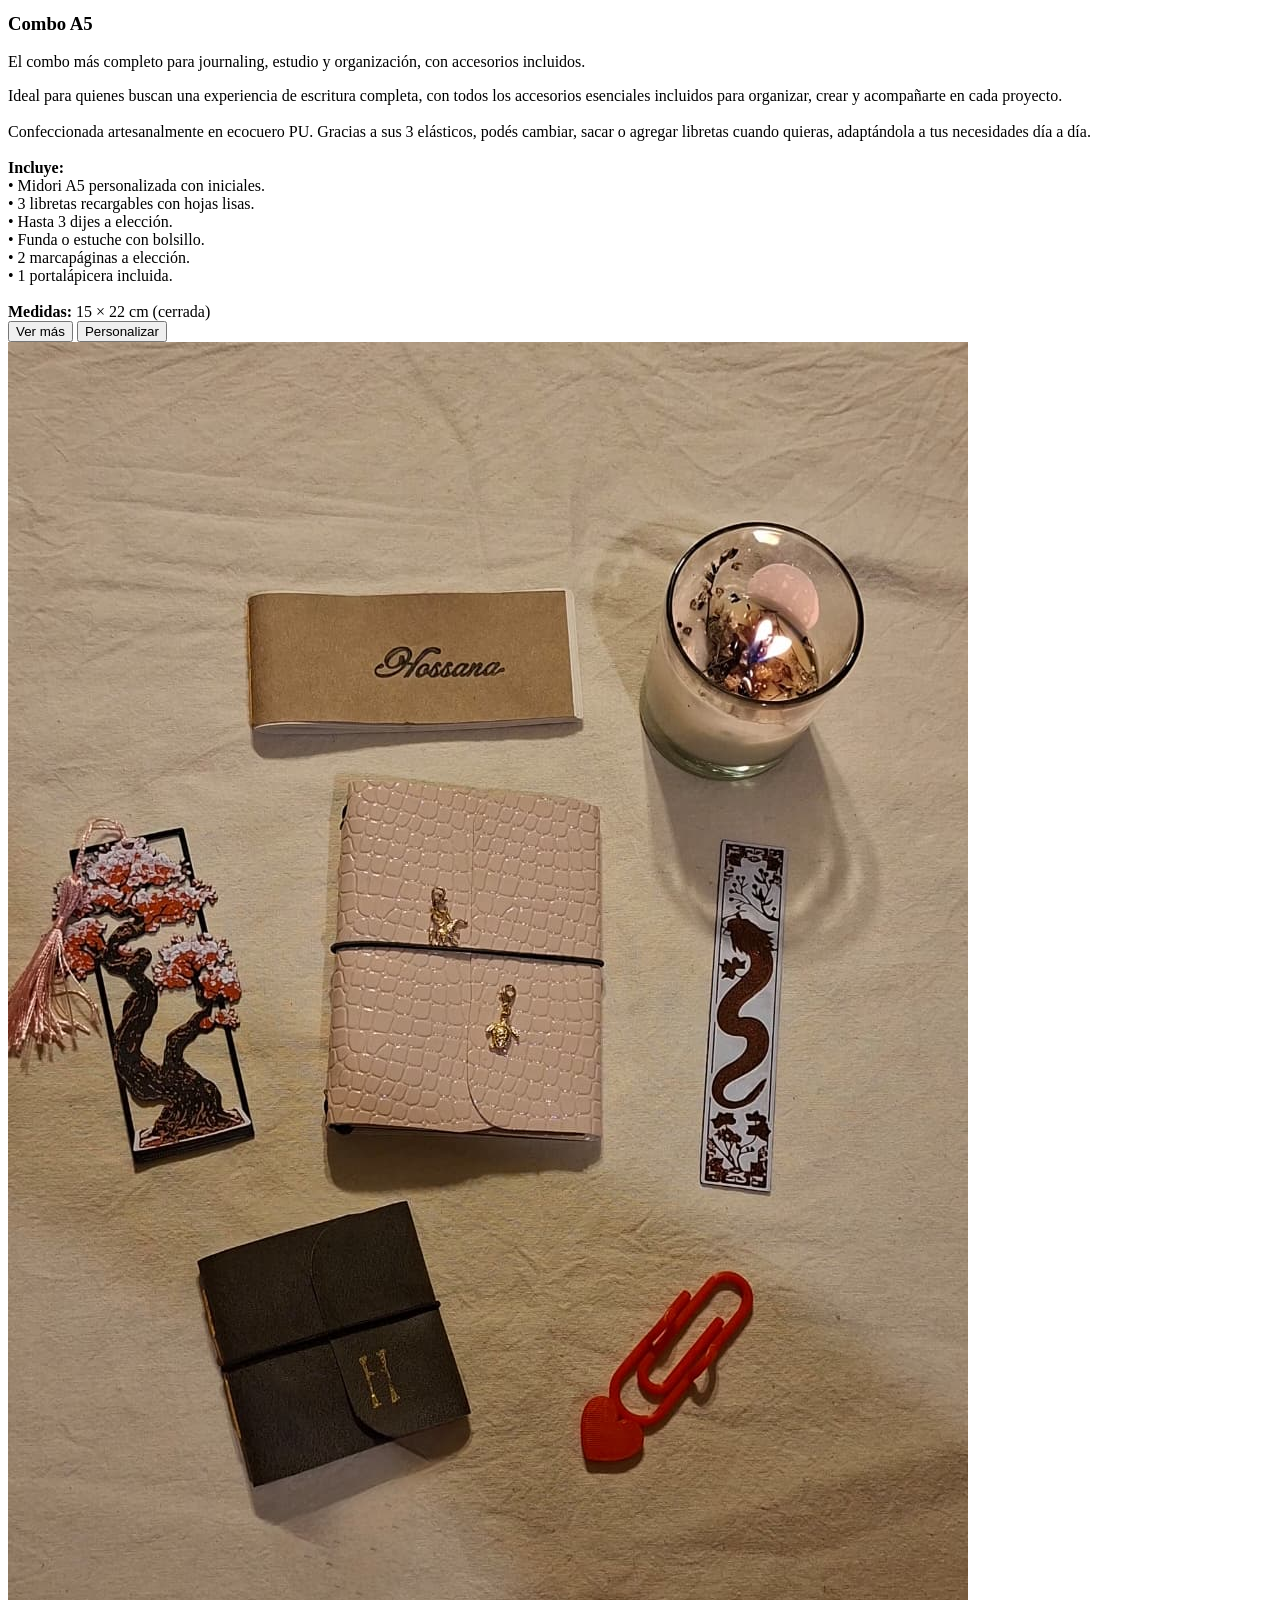
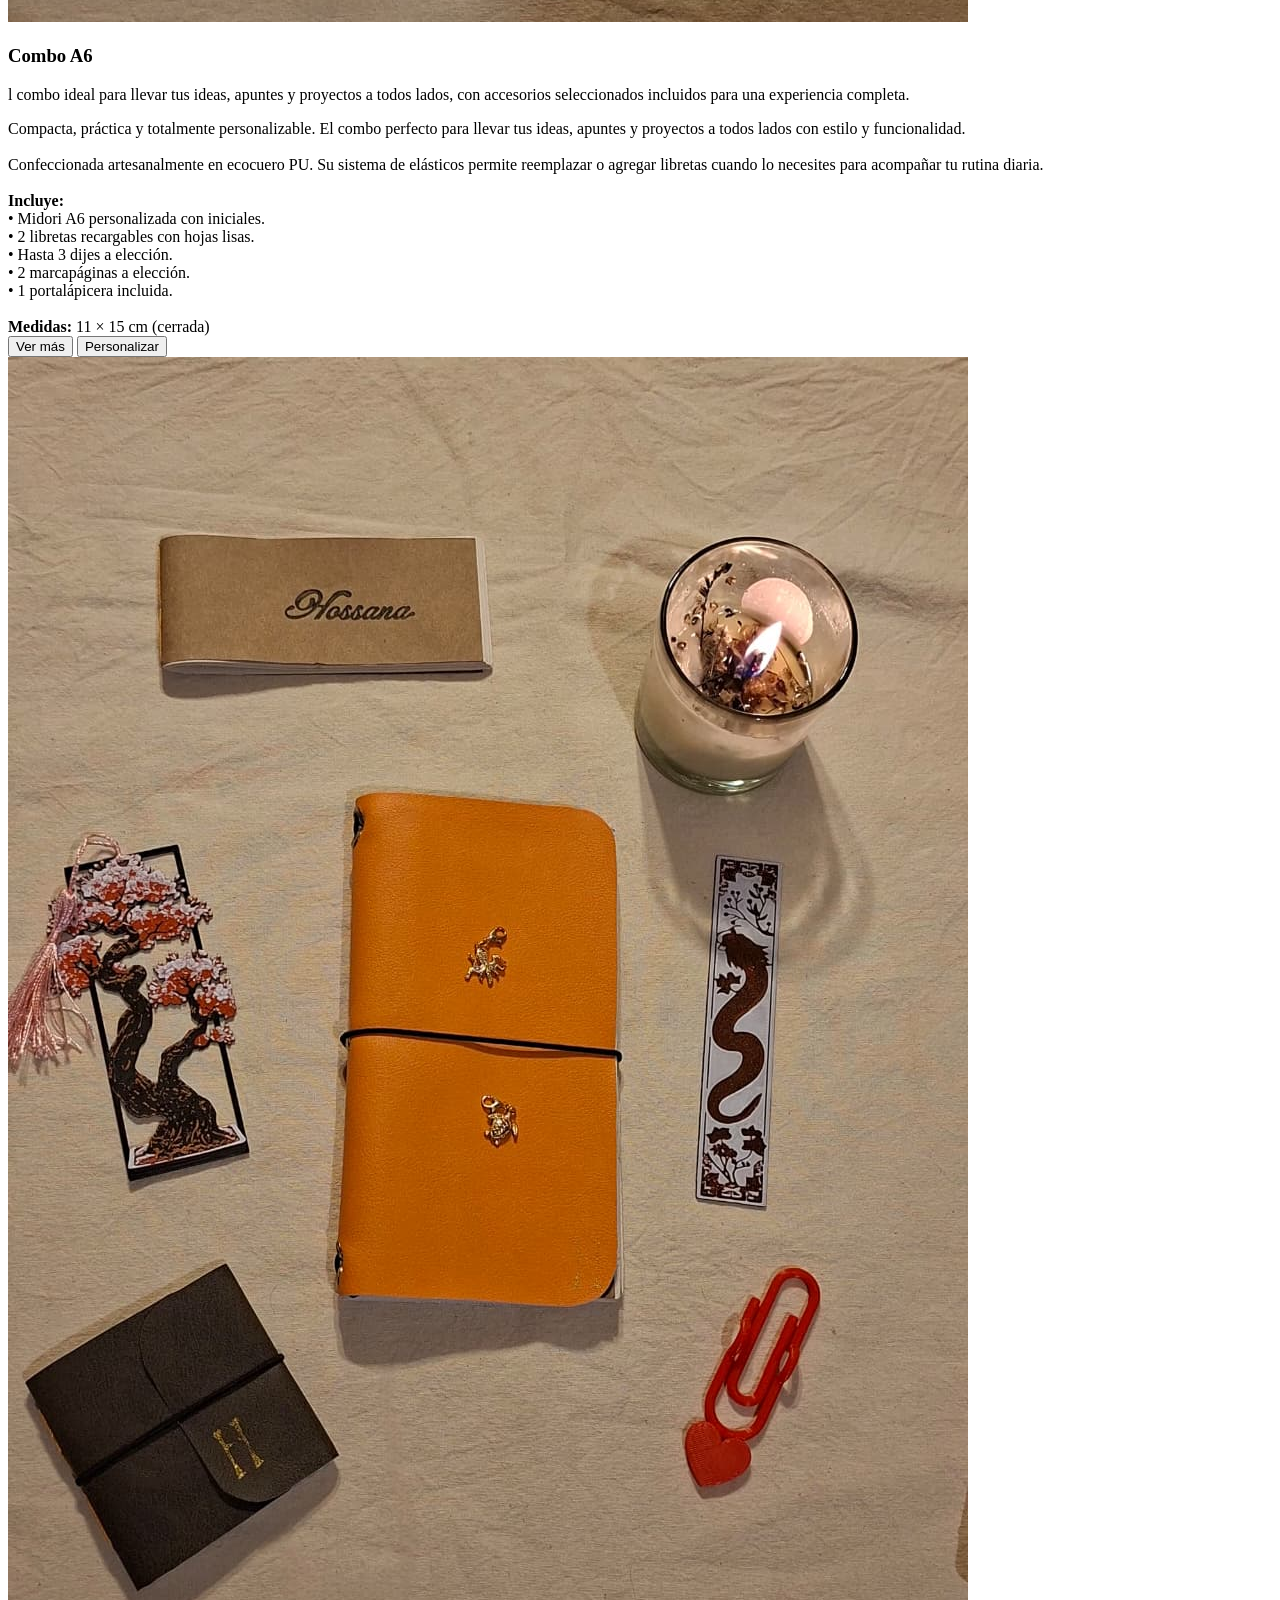
==== commit 693dc3fc: "Enhance SEO with Open Graph and Twitter meta tags Added Open Graph and Twitter meta tags for better " ====
--- a/Index.html
+++ b/Index.html
@@ -5,7 +5,18 @@
   <meta name="viewport" content="width=device-width, initial-scale=1.0" />
   <title>Hossana - Midoris & Journals</title>
   <meta name="description" content="Midori y cuadernos personalizados hechos a mano. Elegí cada detalle y realizá tu pedido por WhatsApp." />
-
+  <meta property="og:title" content="Hossana - Midoris & Journals">
+  <meta property="og:description" content="Midori y cuadernos personalizados hechos a mano. Elegí cada detalle y realizá tu pedido por WhatsApp.">
+  <meta property="og:image" content="https://midoris-hossana.netlify.app/img/logo.png">
+  <meta property="og:url" content="https://midoris-hossana.netlify.app">
+  <meta property="og:type" content="website">
+  <meta property="og:locale" content="es_AR">
+
+  <meta name="twitter:card" content="summary_large_image">
+  <meta name="twitter:title" content="Hossana - Midoris & Journals">
+  <meta name="twitter:description" content="Midori y cuadernos personalizados hechos a mano.">
+  <meta name="twitter:image" content="https://midoris-hossana.netlify.app/logo.png">
+	
   <link rel="stylesheet" href="styles.css" />
   <link rel="icon" href="favicon.ico" type="image/x-icon">
   <link rel="preconnect" href="https://fonts.googleapis.com">
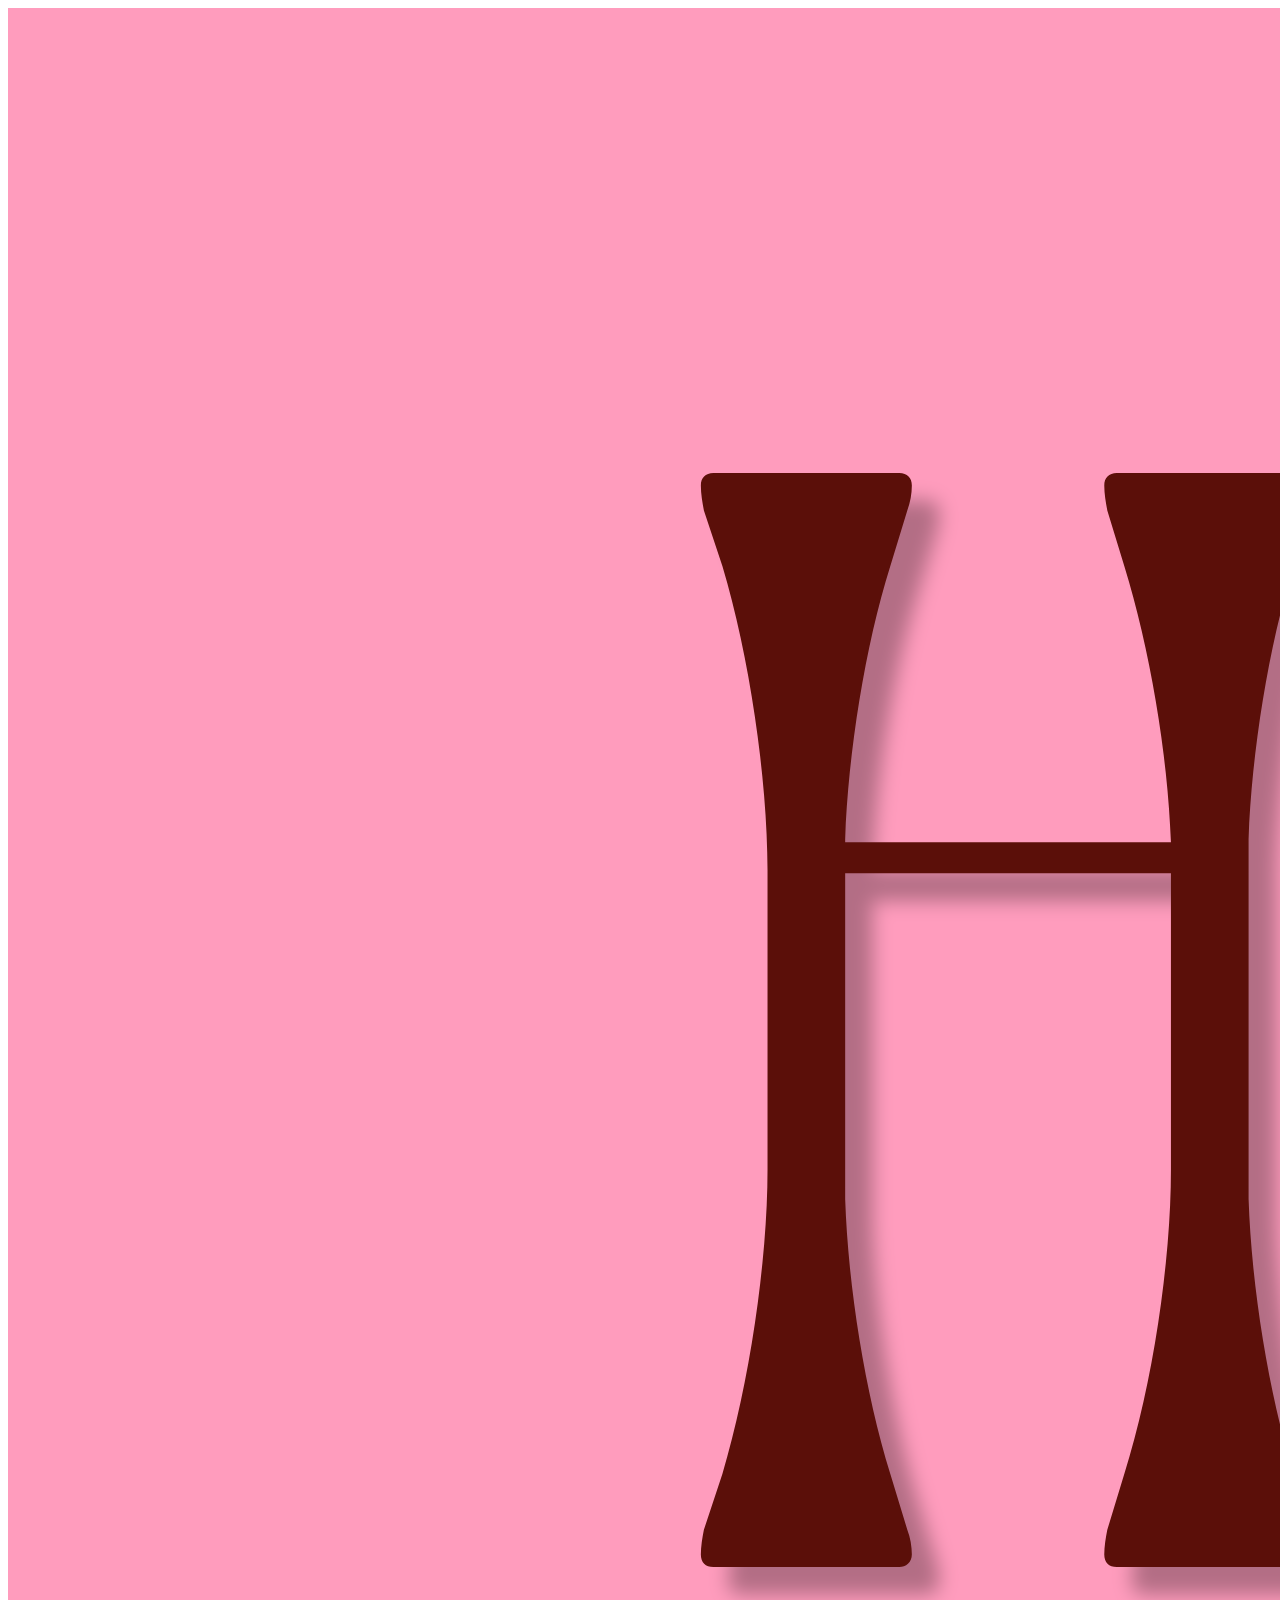
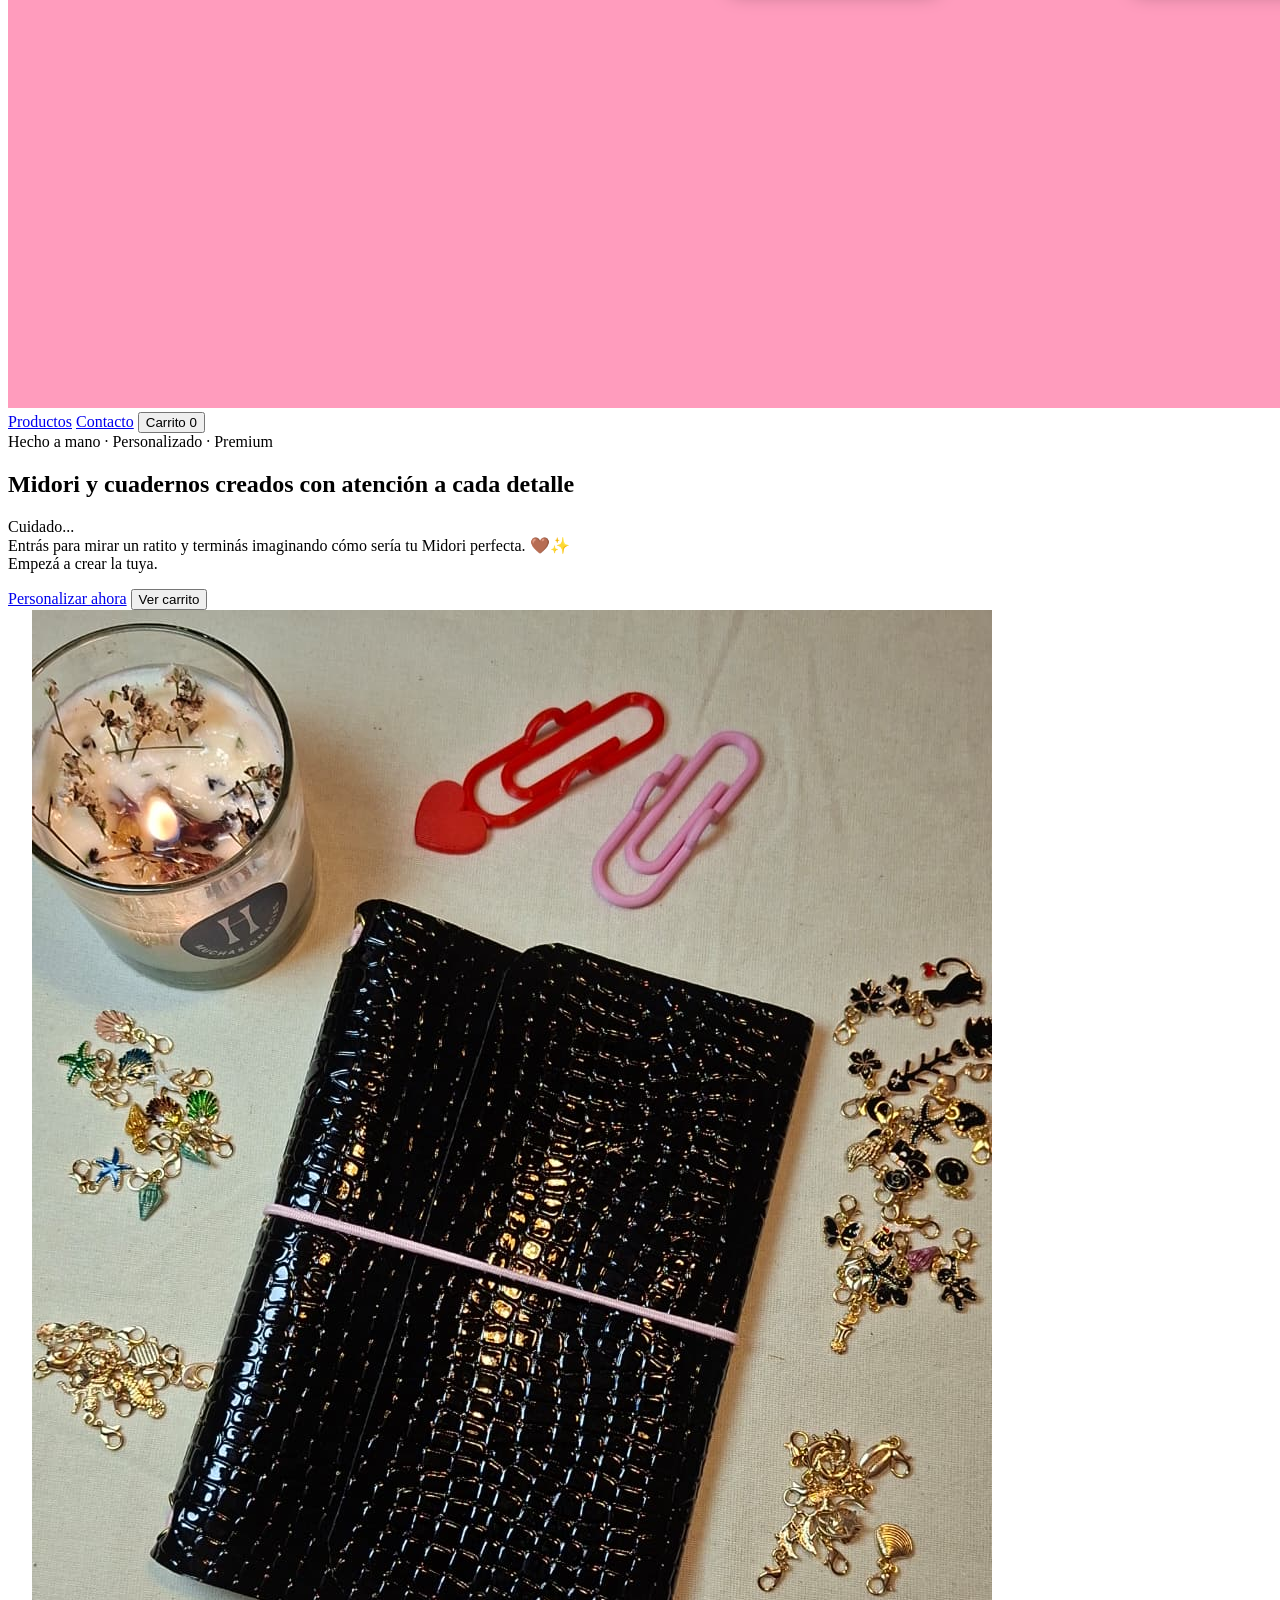
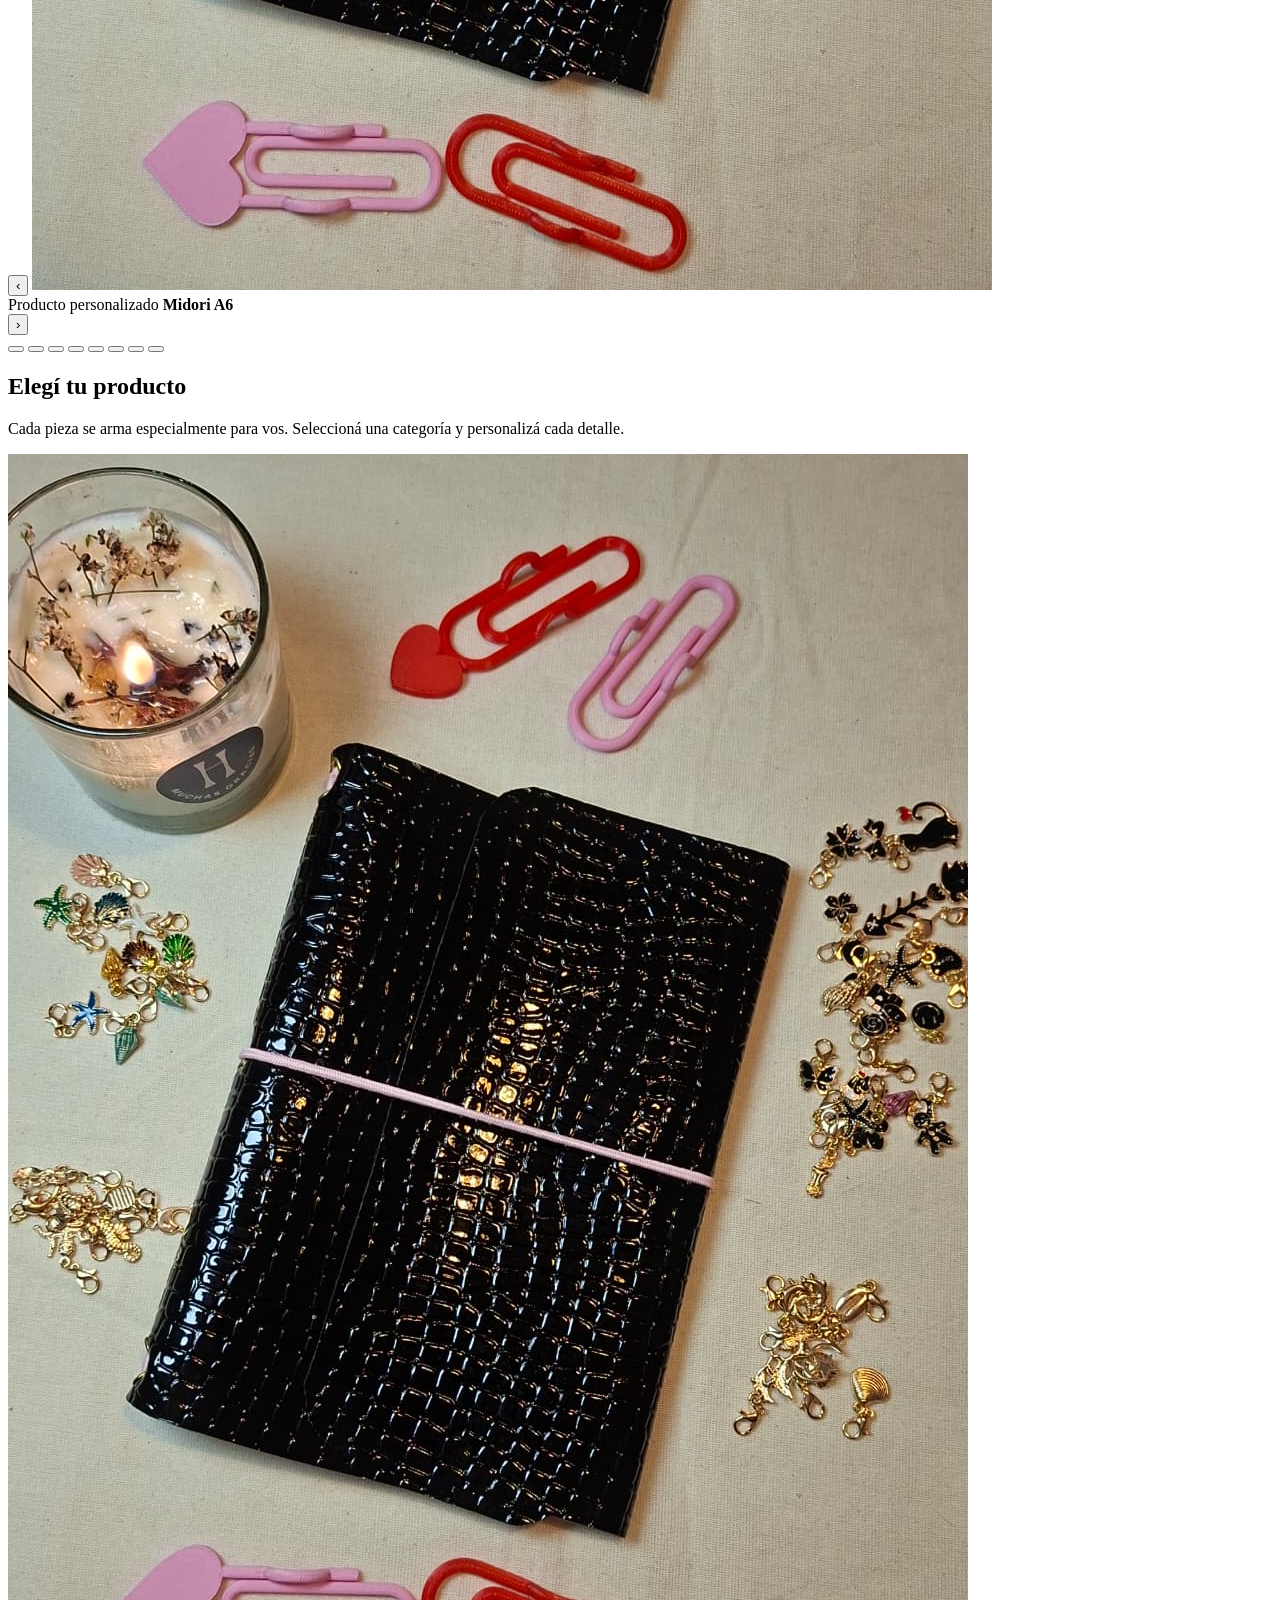
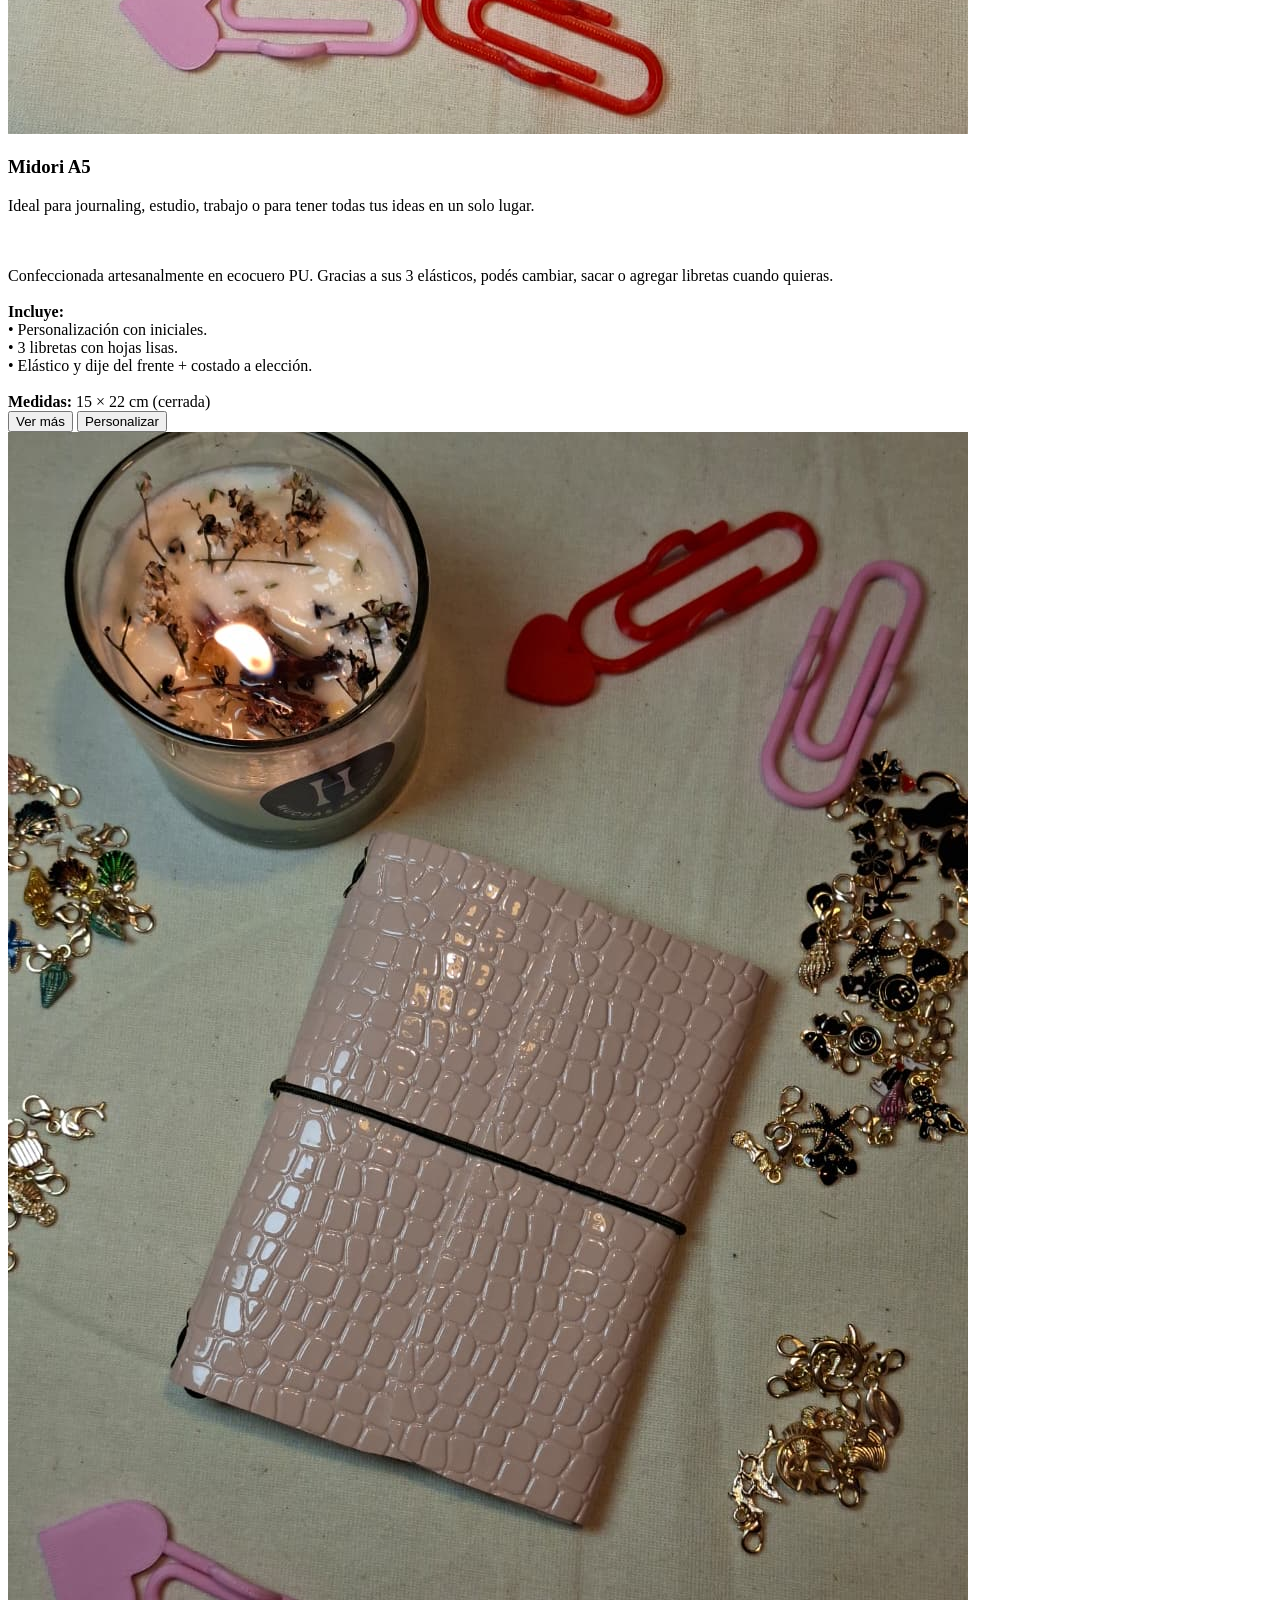
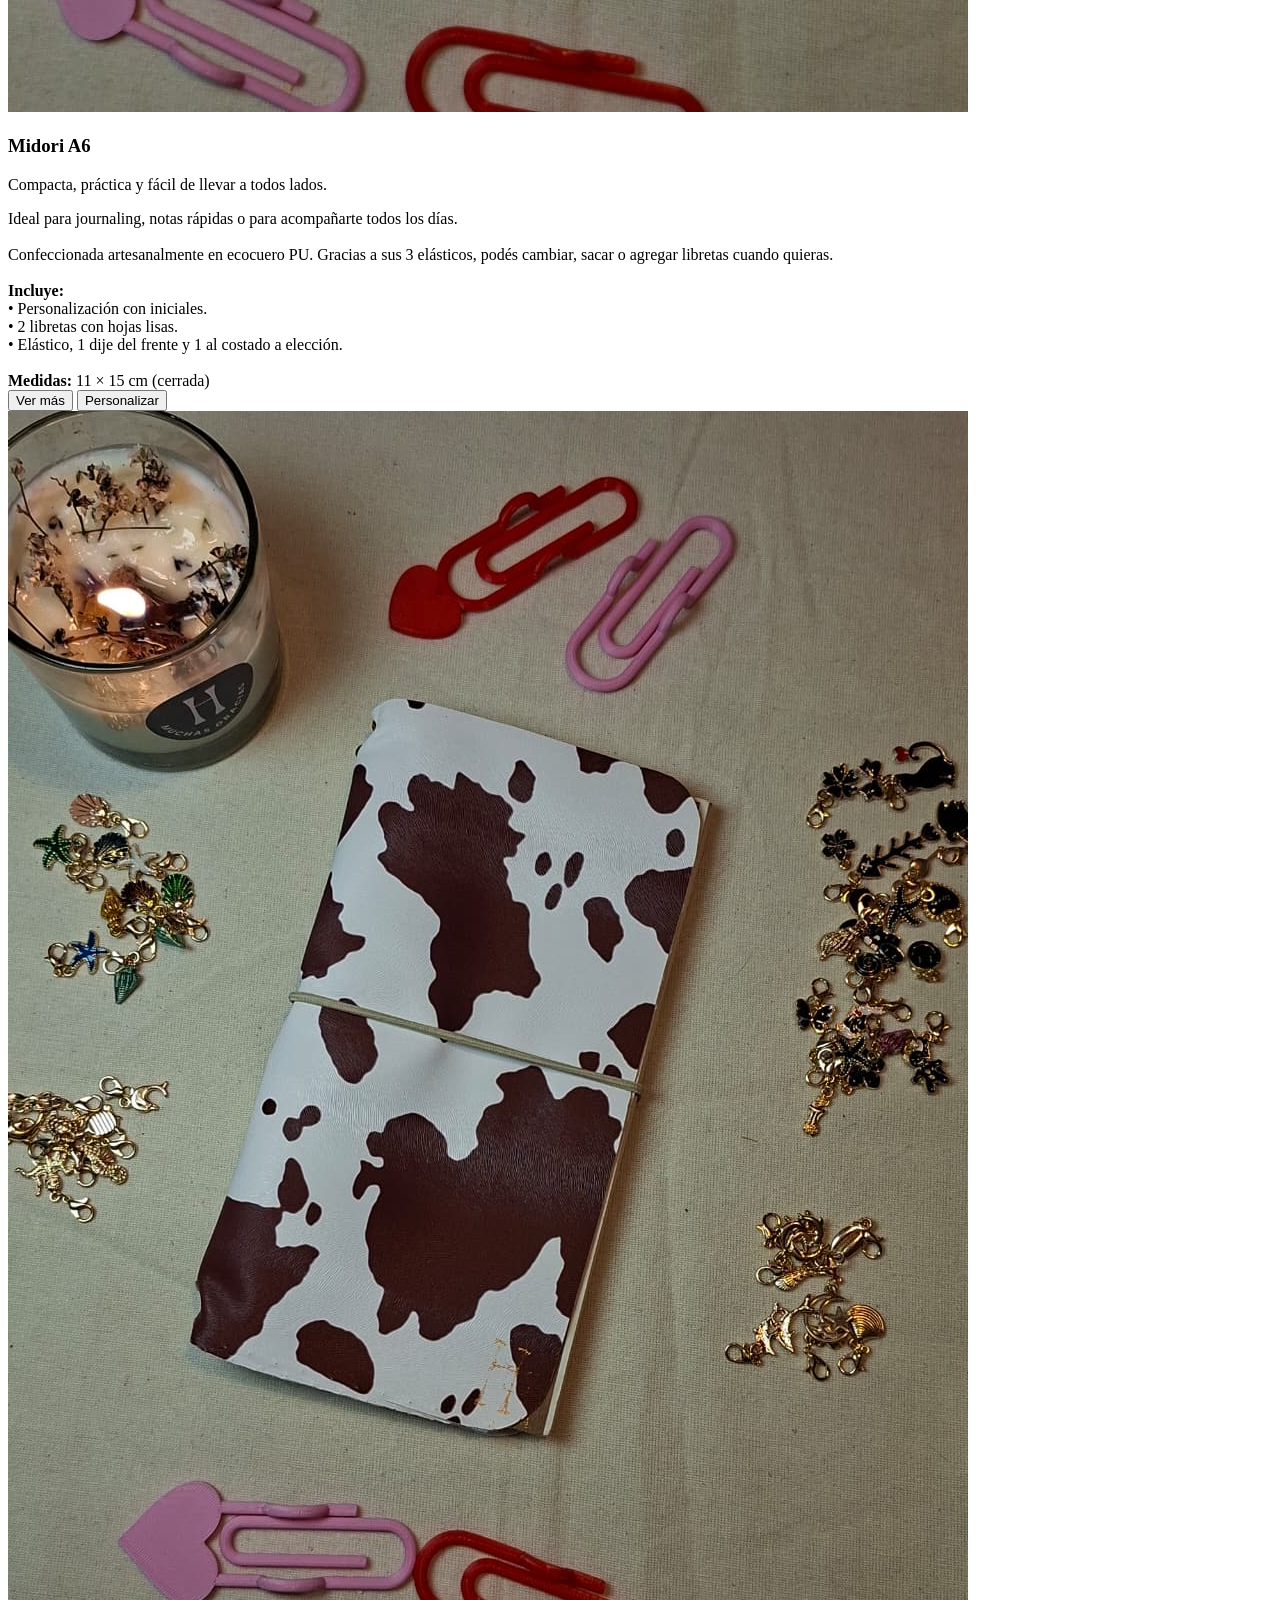
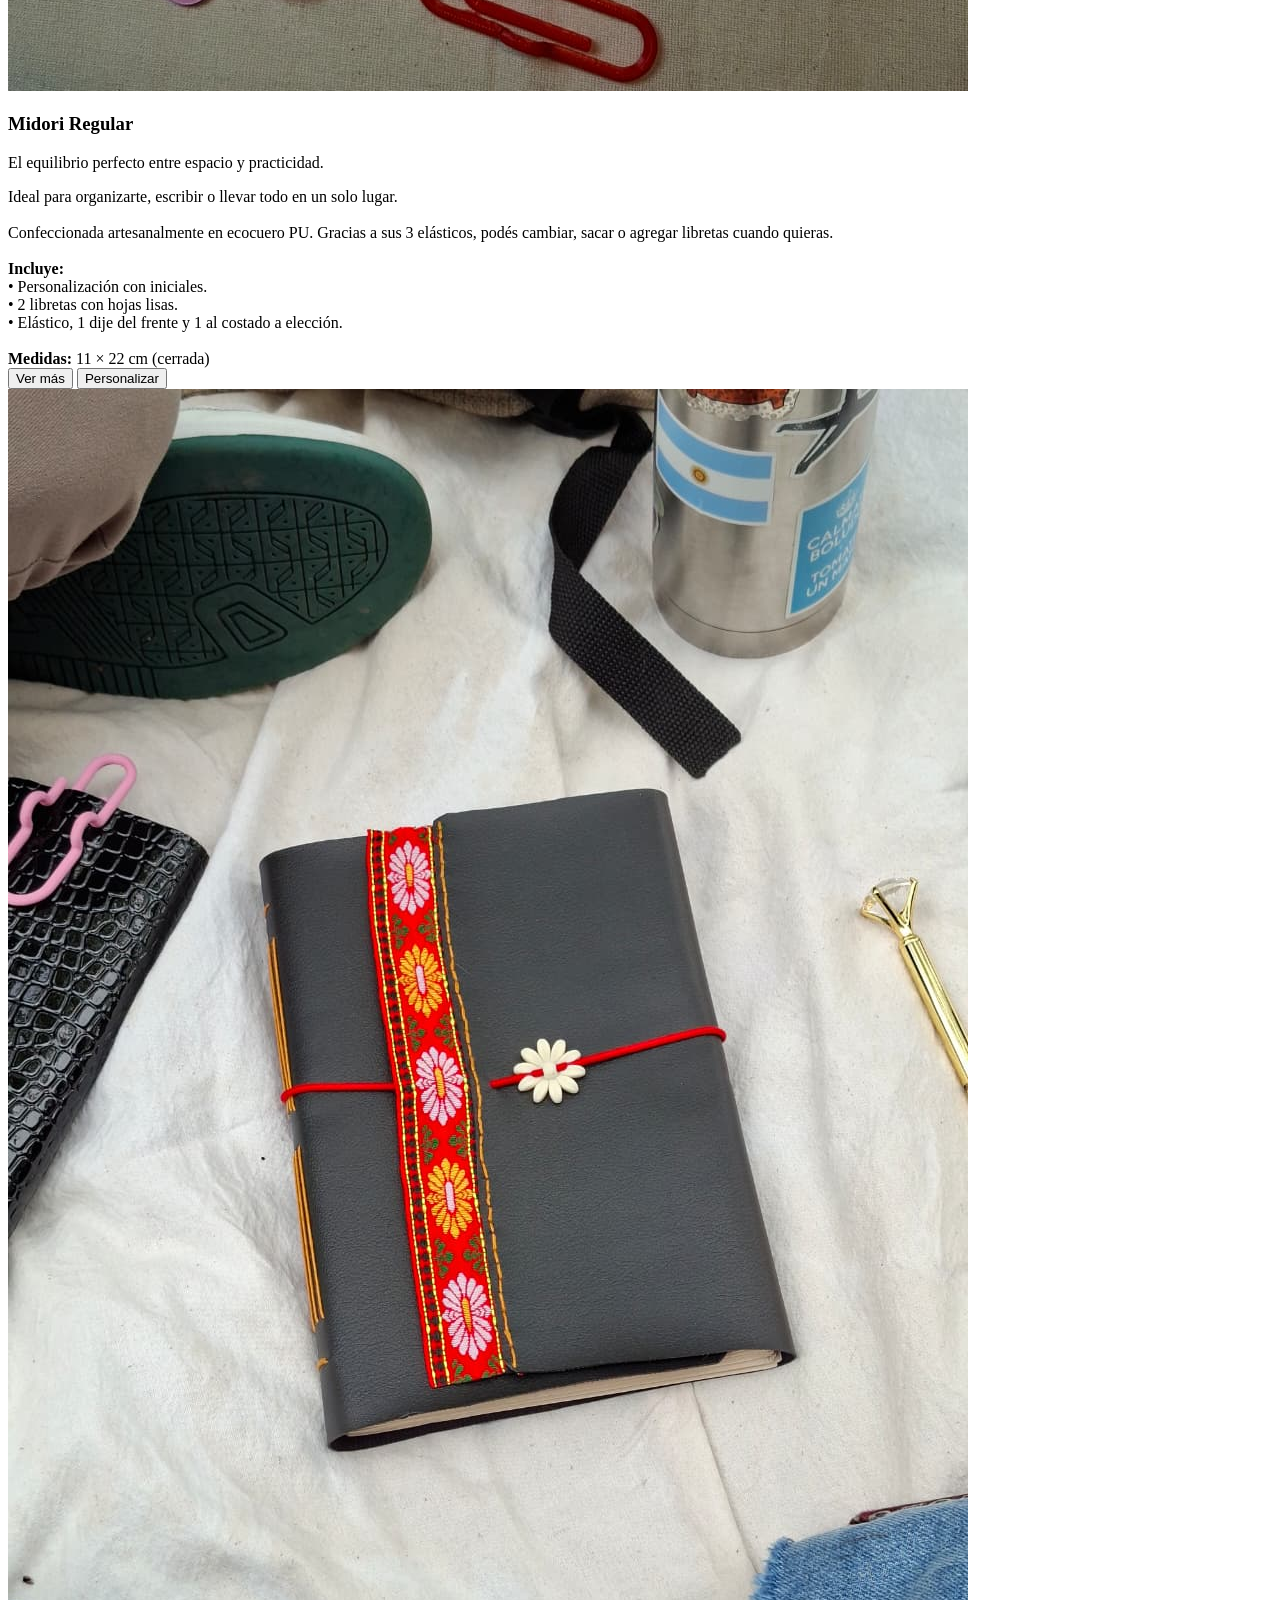
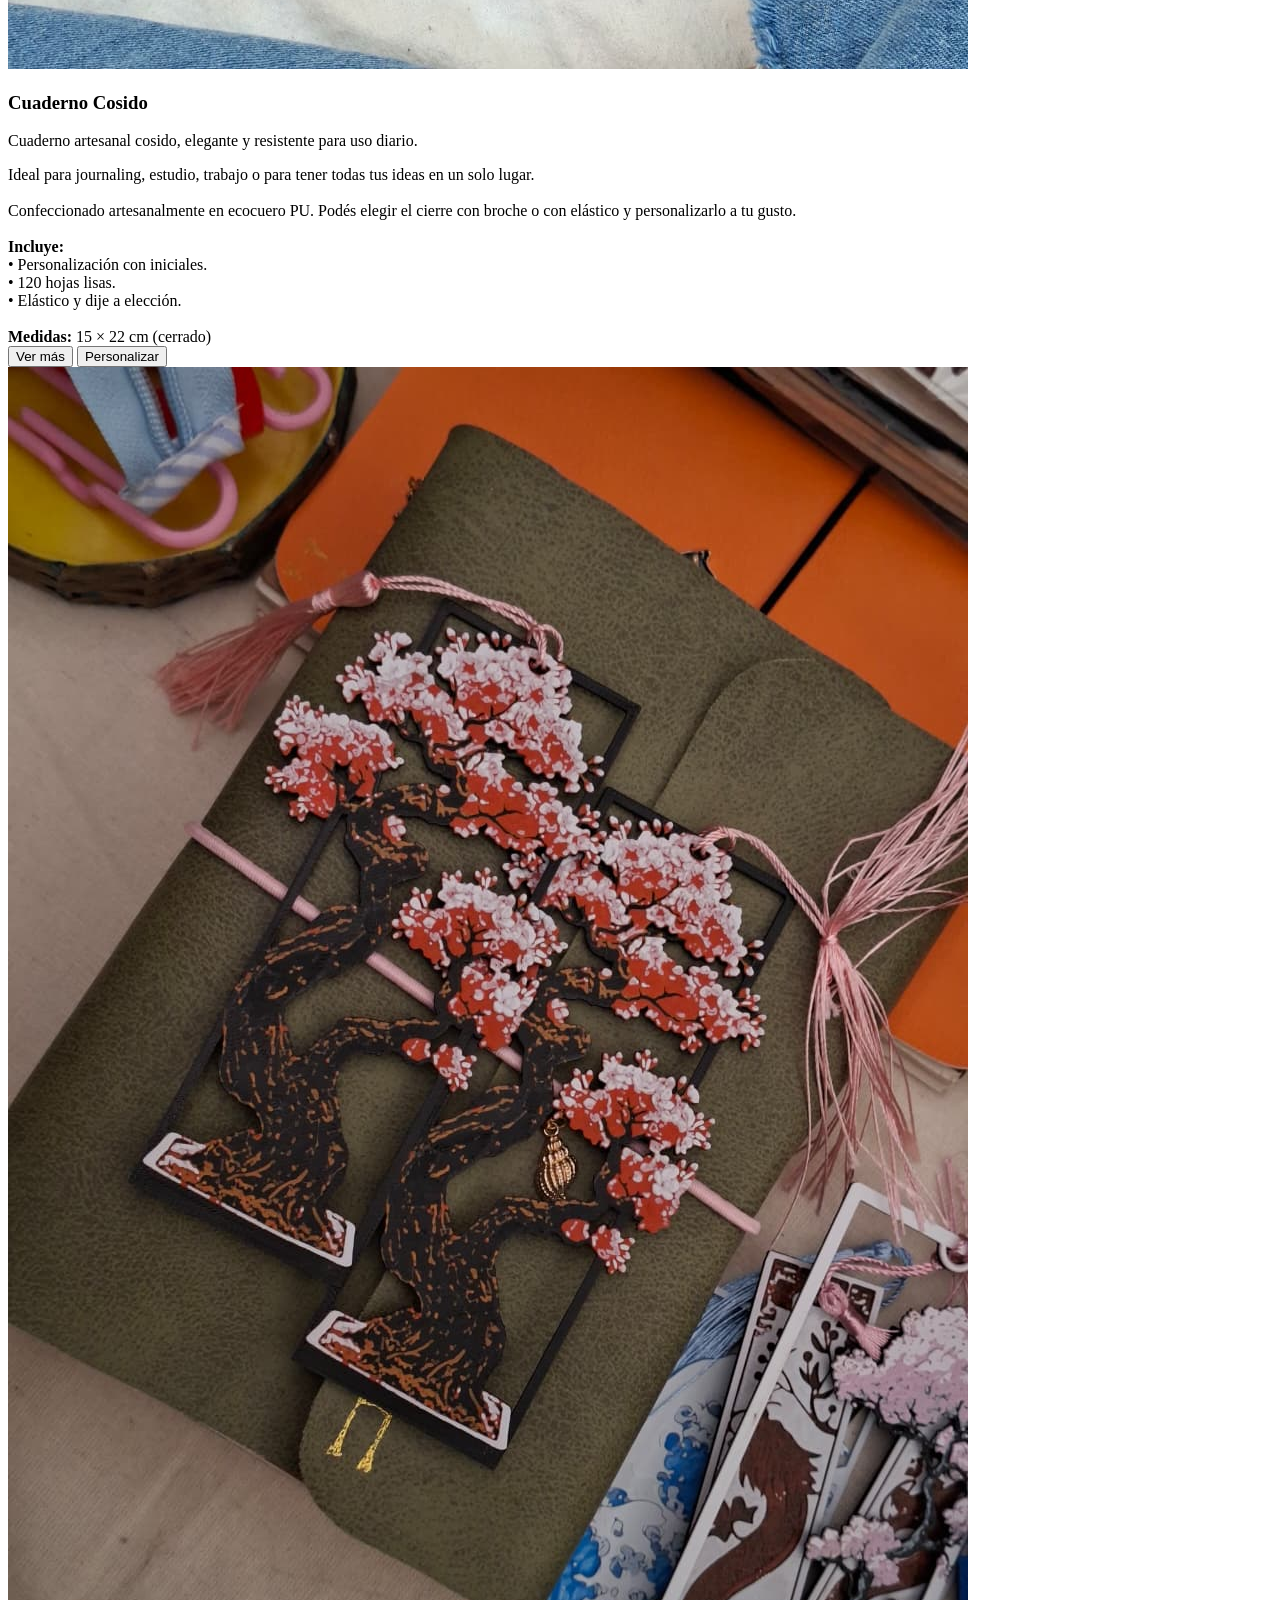
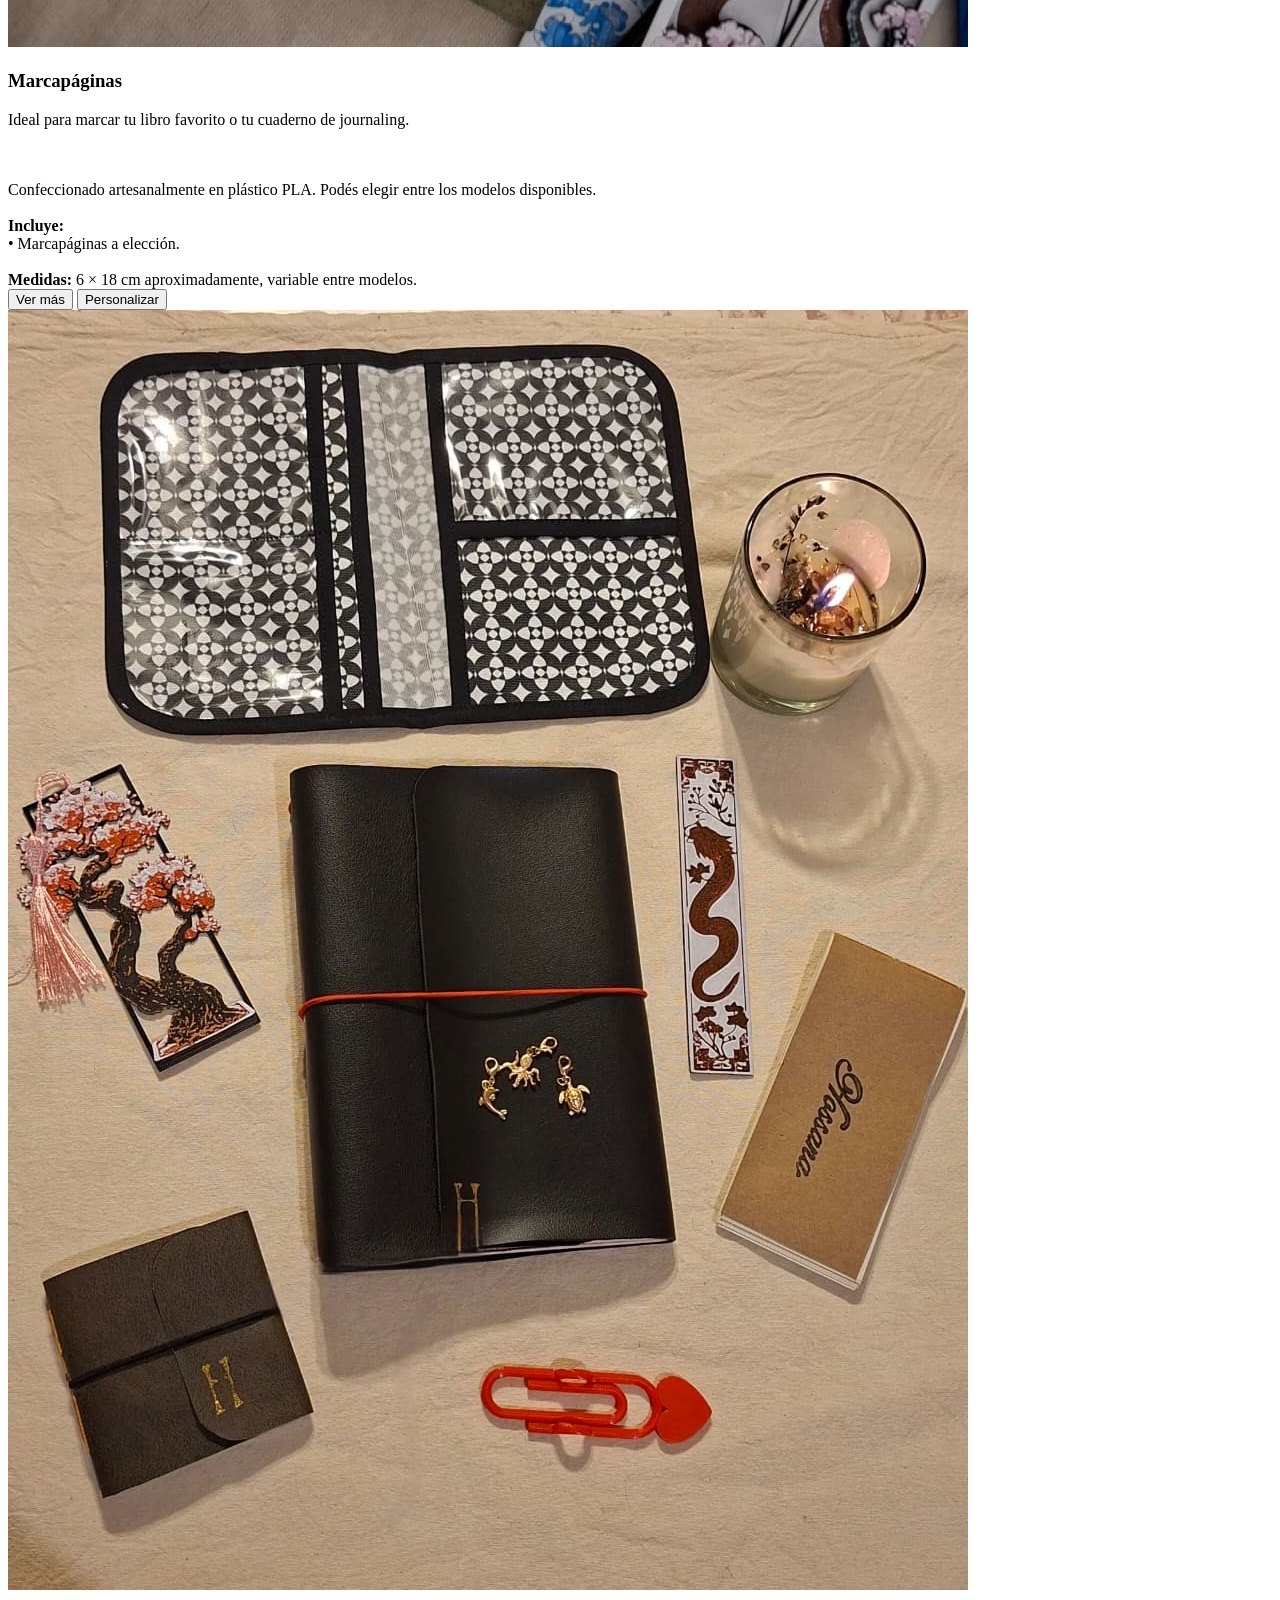
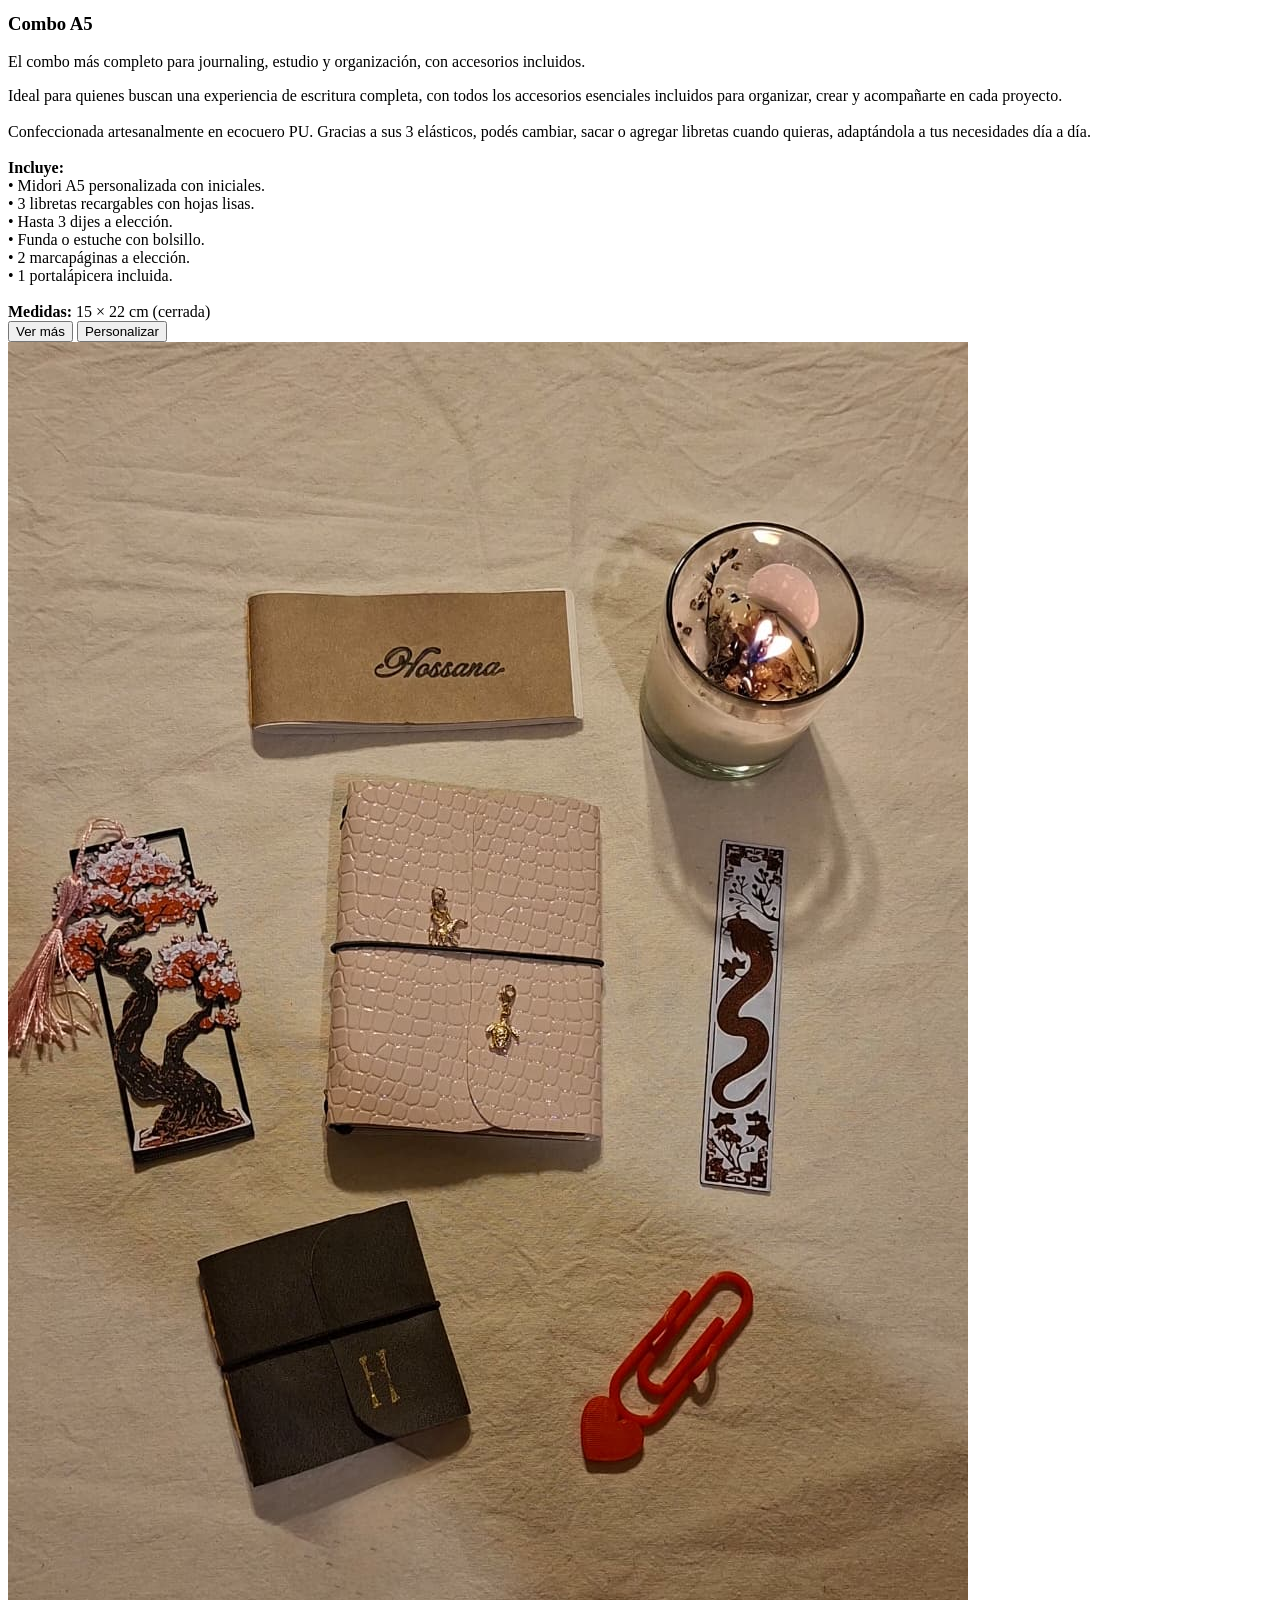
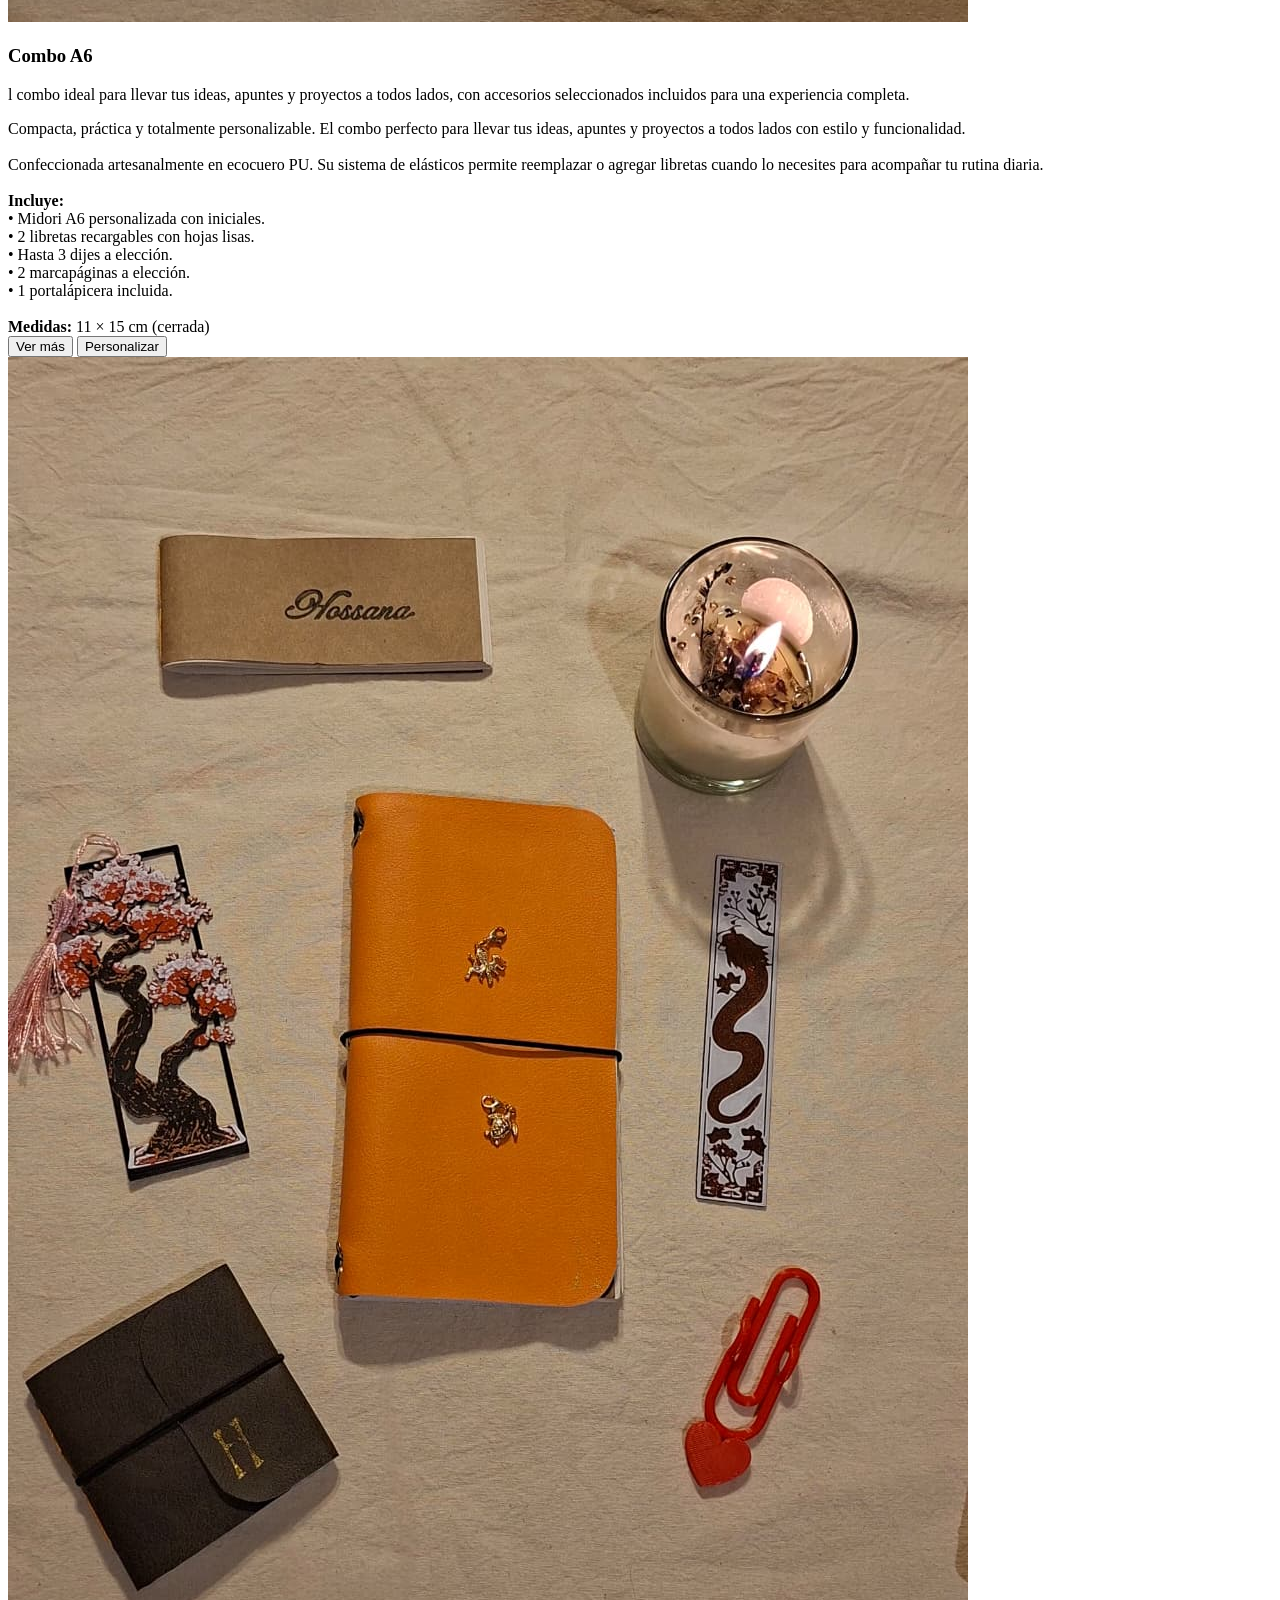
==== commit 8d93af9c: "Add files via upload" ====
--- a/Index.html
+++ b/Index.html
@@ -3,26 +3,41 @@
 <head>
   <meta charset="UTF-8" />
   <meta name="viewport" content="width=device-width, initial-scale=1.0" />
+
   <title>Hossana - Midoris & Journals</title>
+
   <meta name="description" content="Midori y cuadernos personalizados hechos a mano. Elegí cada detalle y realizá tu pedido por WhatsApp." />
+
+  <!-- Color del navegador móvil -->
+  <meta name="theme-color" content="#8B6B4E">
+
+  <!-- Open Graph (WhatsApp, Facebook, Instagram, Messenger) -->
   <meta property="og:title" content="Hossana - Midoris & Journals">
   <meta property="og:description" content="Midori y cuadernos personalizados hechos a mano. Elegí cada detalle y realizá tu pedido por WhatsApp.">
   <meta property="og:image" content="https://midoris-hossana.netlify.app/img/logo.png">
   <meta property="og:url" content="https://midoris-hossana.netlify.app">
   <meta property="og:type" content="website">
   <meta property="og:locale" content="es_AR">
-
+  <meta property="og:site_name" content="Hossana - Midoris & Journals">
+
+  <!-- Twitter / X -->
   <meta name="twitter:card" content="summary_large_image">
   <meta name="twitter:title" content="Hossana - Midoris & Journals">
   <meta name="twitter:description" content="Midori y cuadernos personalizados hechos a mano.">
-  <meta name="twitter:image" content="https://midoris-hossana.netlify.app/logo.png">
-	
+  <meta name="twitter:image" content="https://midoris-hossana.netlify.app/img/logo.png">
+
+  <!-- Favicon -->
+  <link rel="icon" href="favicon.ico" type="image/x-icon">
+
+  <!-- CSS -->
   <link rel="stylesheet" href="styles.css" />
-  <link rel="icon" href="favicon.ico" type="image/x-icon">
+
+  <!-- Fuentes -->
   <link rel="preconnect" href="https://fonts.googleapis.com">
   <link rel="preconnect" href="https://fonts.gstatic.com" crossorigin>
   <link href="https://fonts.googleapis.com/css2?family=Cormorant+Garamond:wght@500;600;700&family=Montserrat:wght@300;400;500;600;700&display=swap" rel="stylesheet">
 </head>
+
 
 <body>
   <header class="header">
@@ -250,4 +265,4 @@
 
   <script src="script.js"></script>
 </body>
-</html>
+</html>
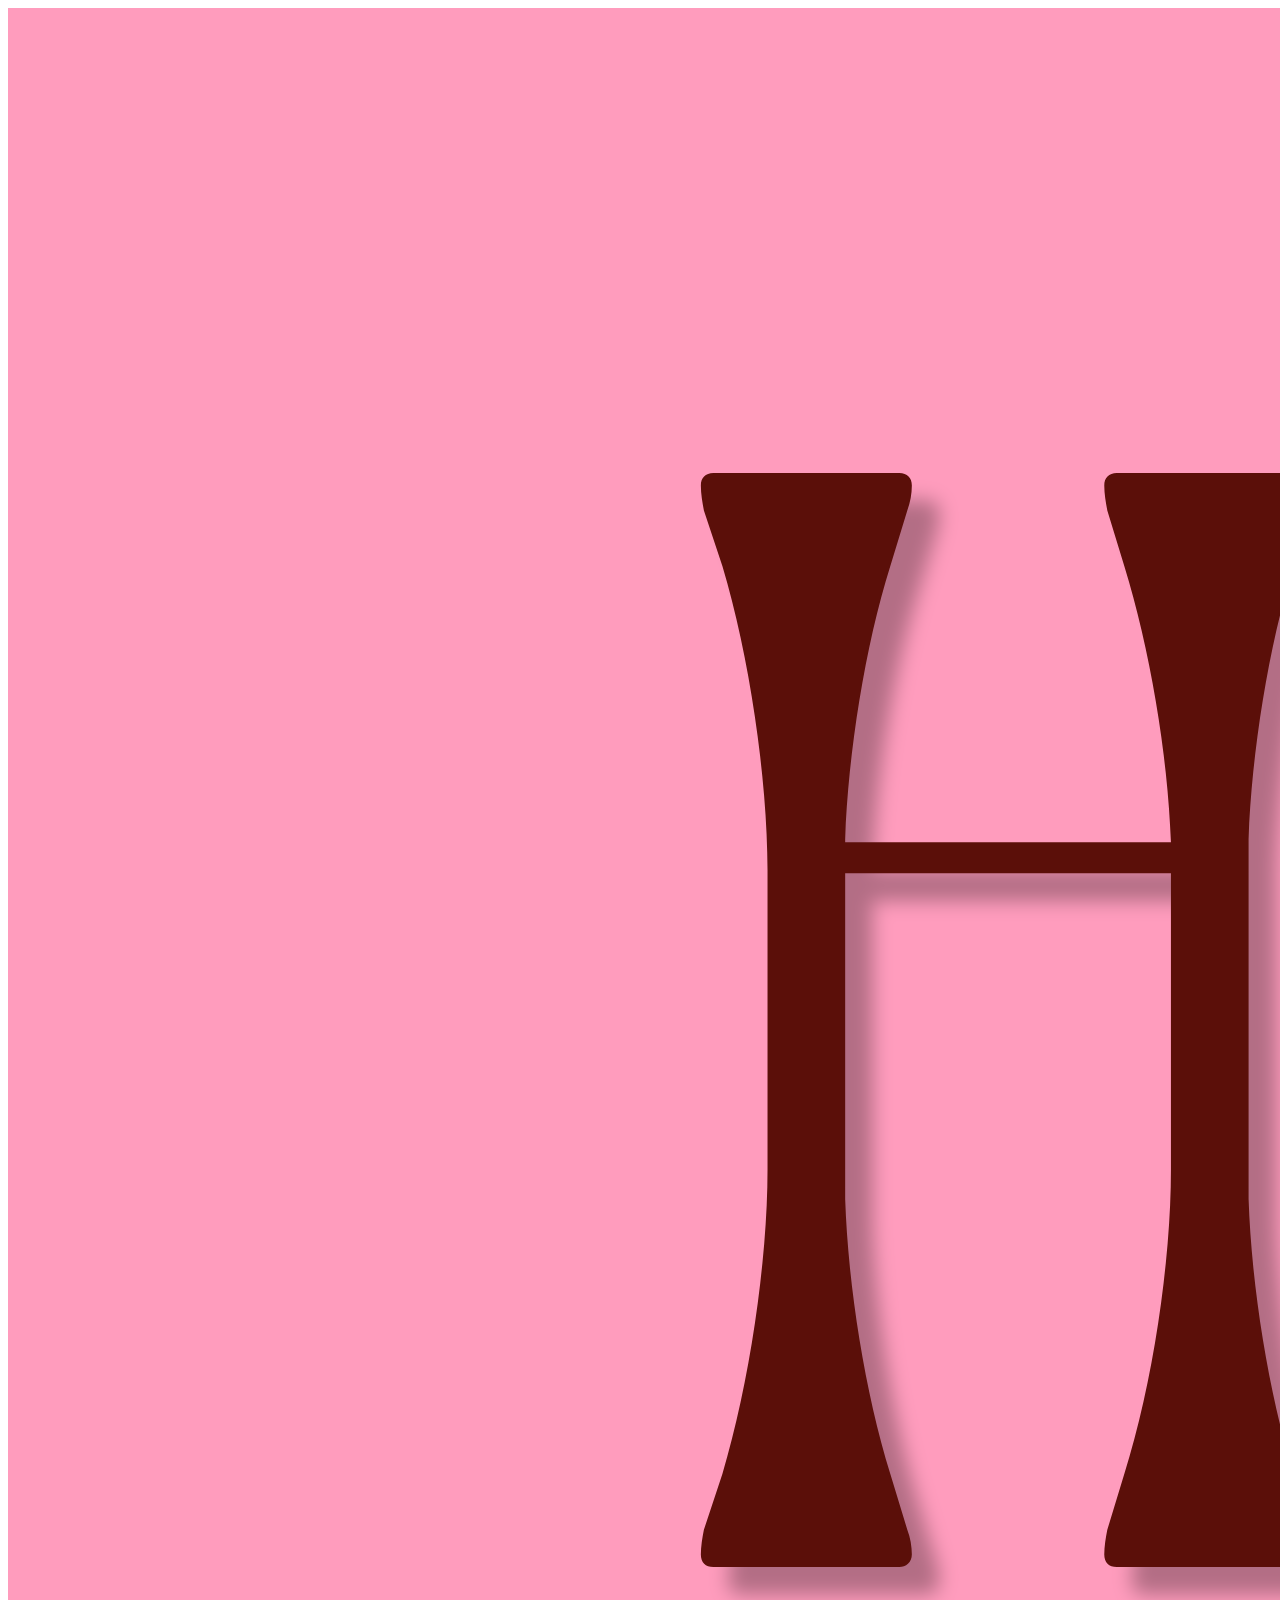
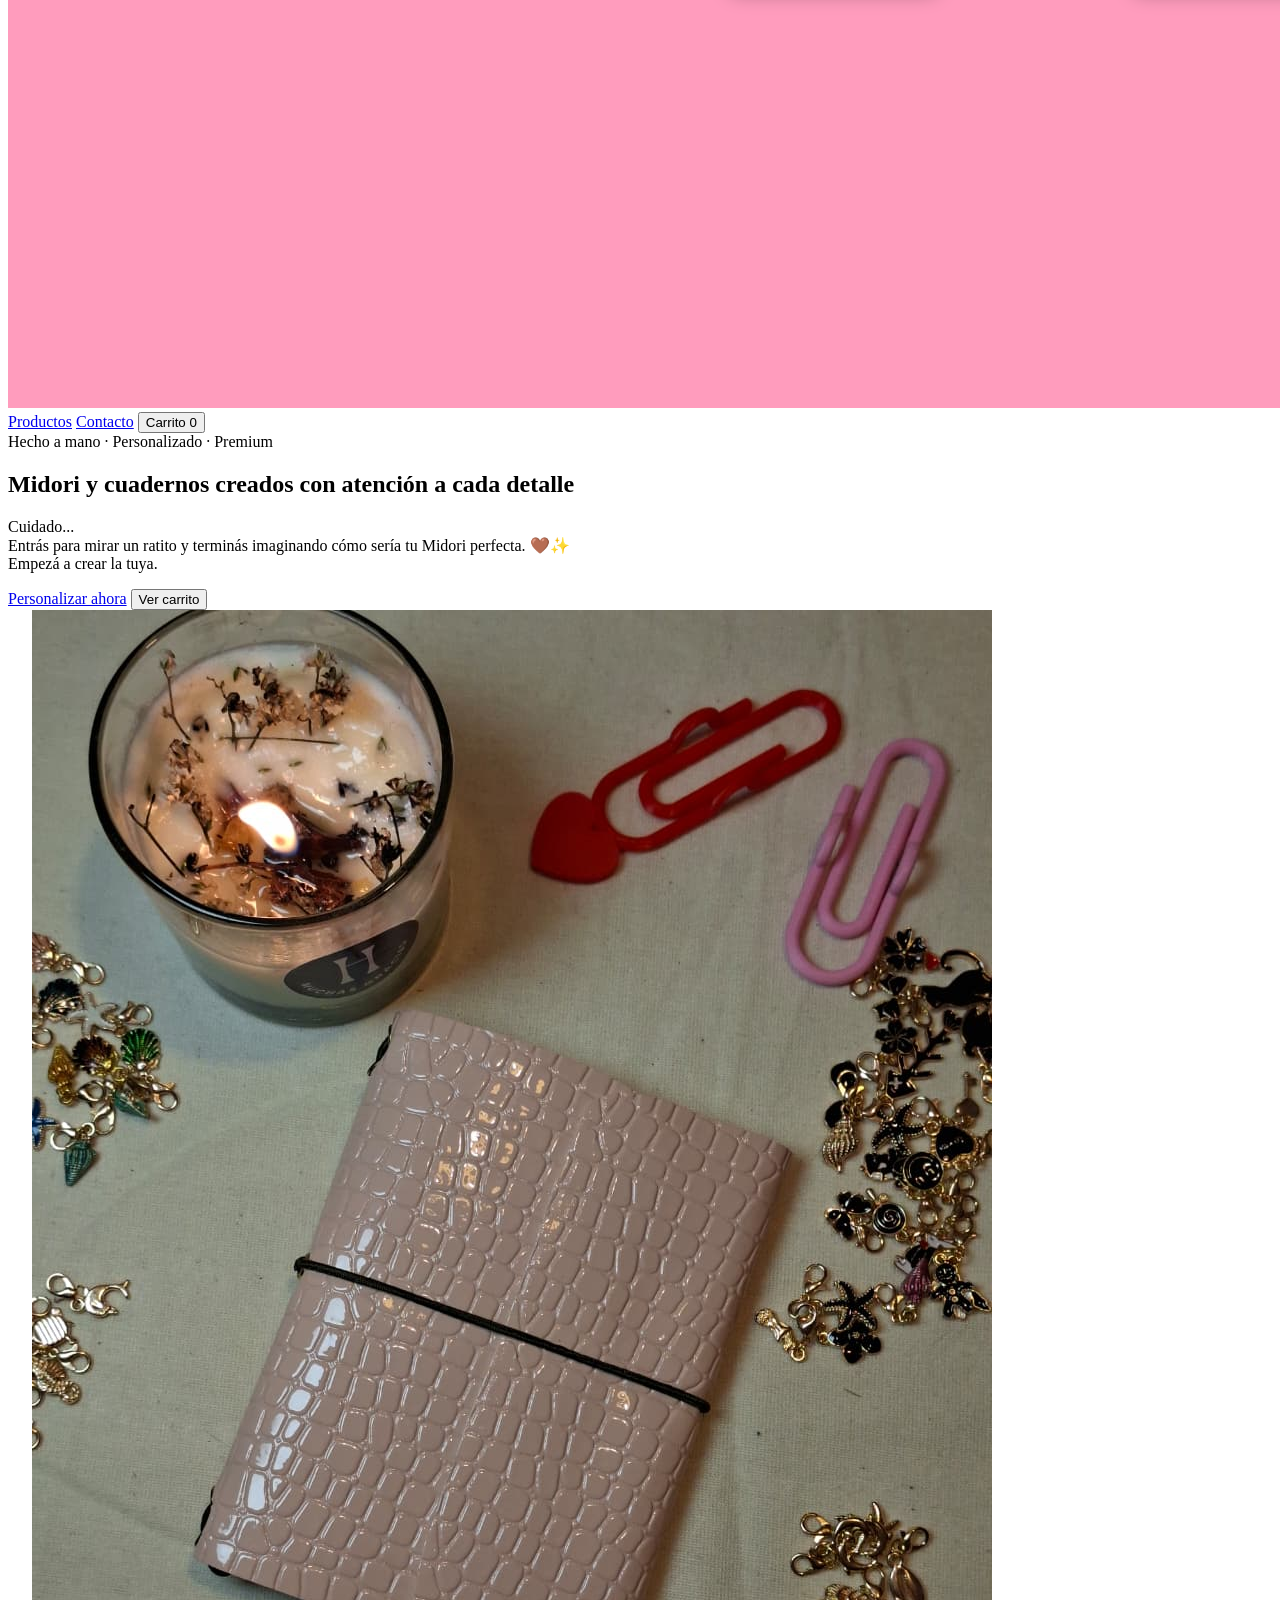
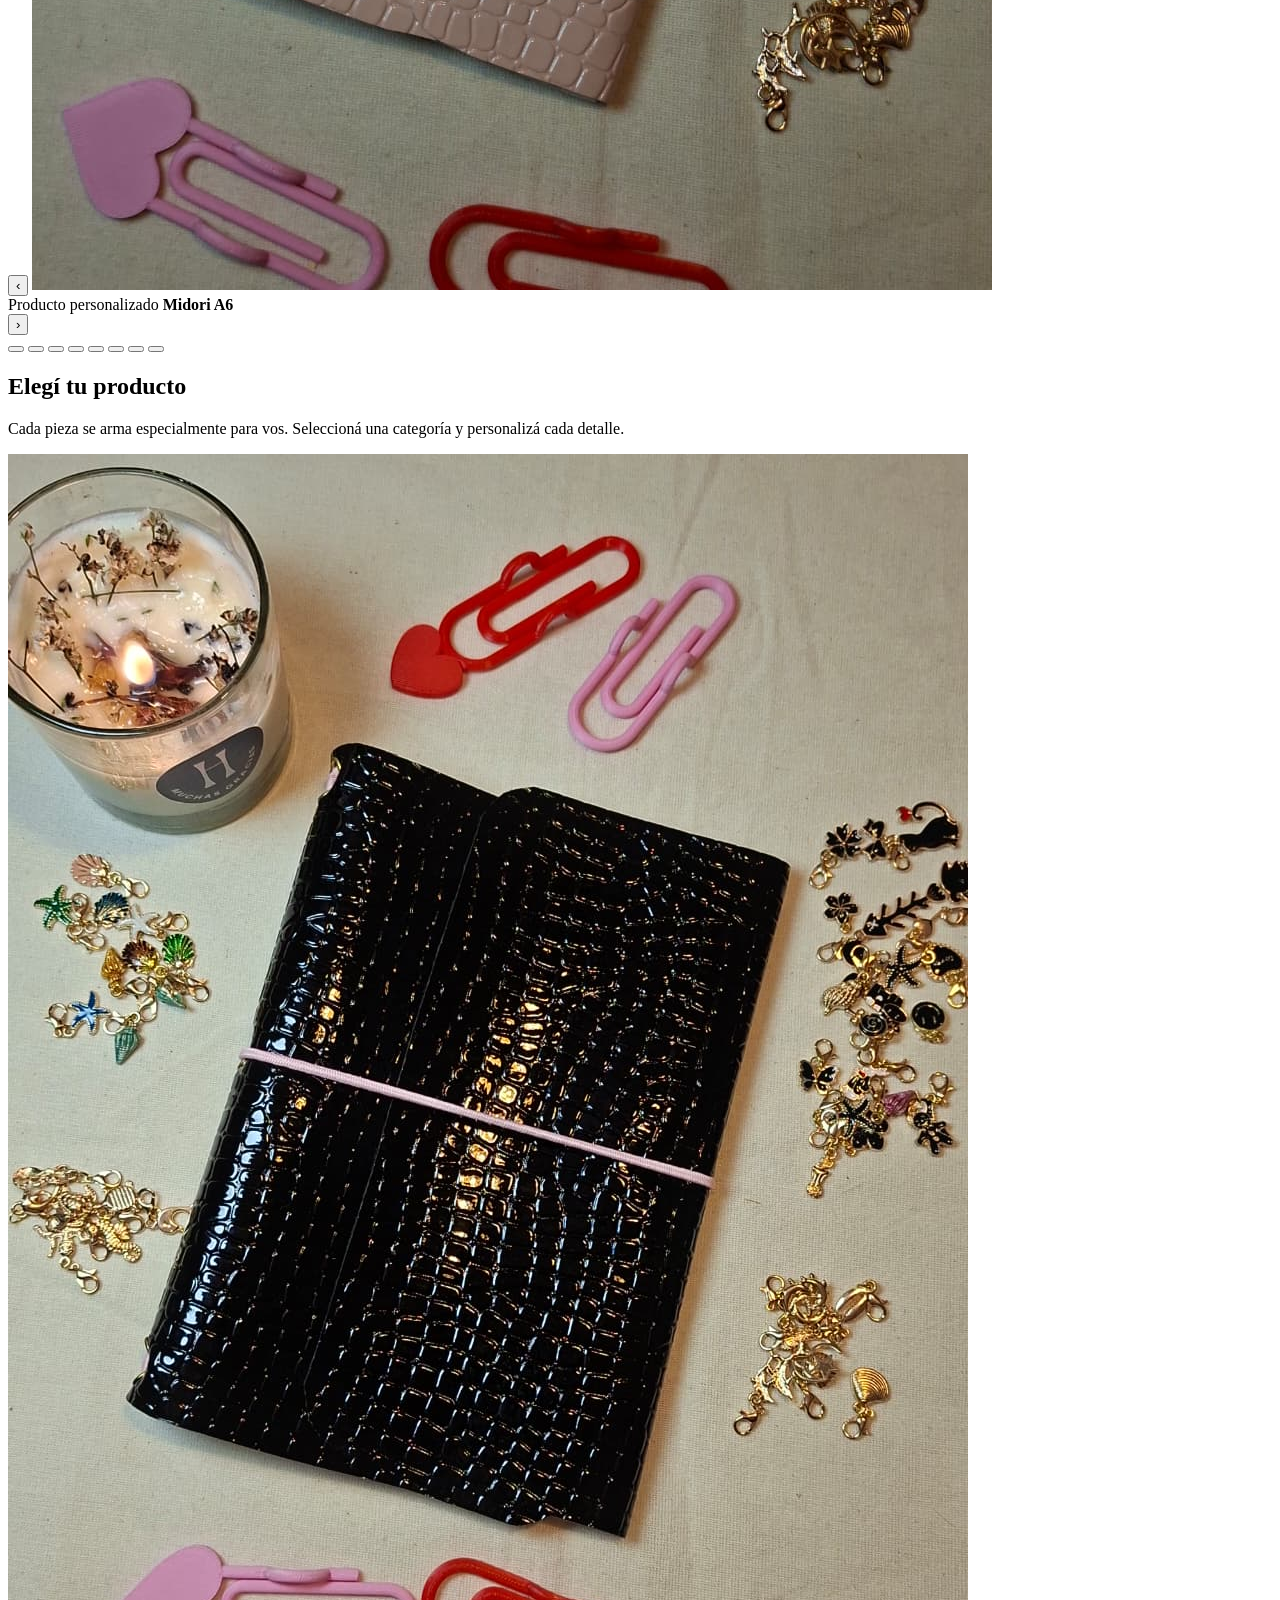
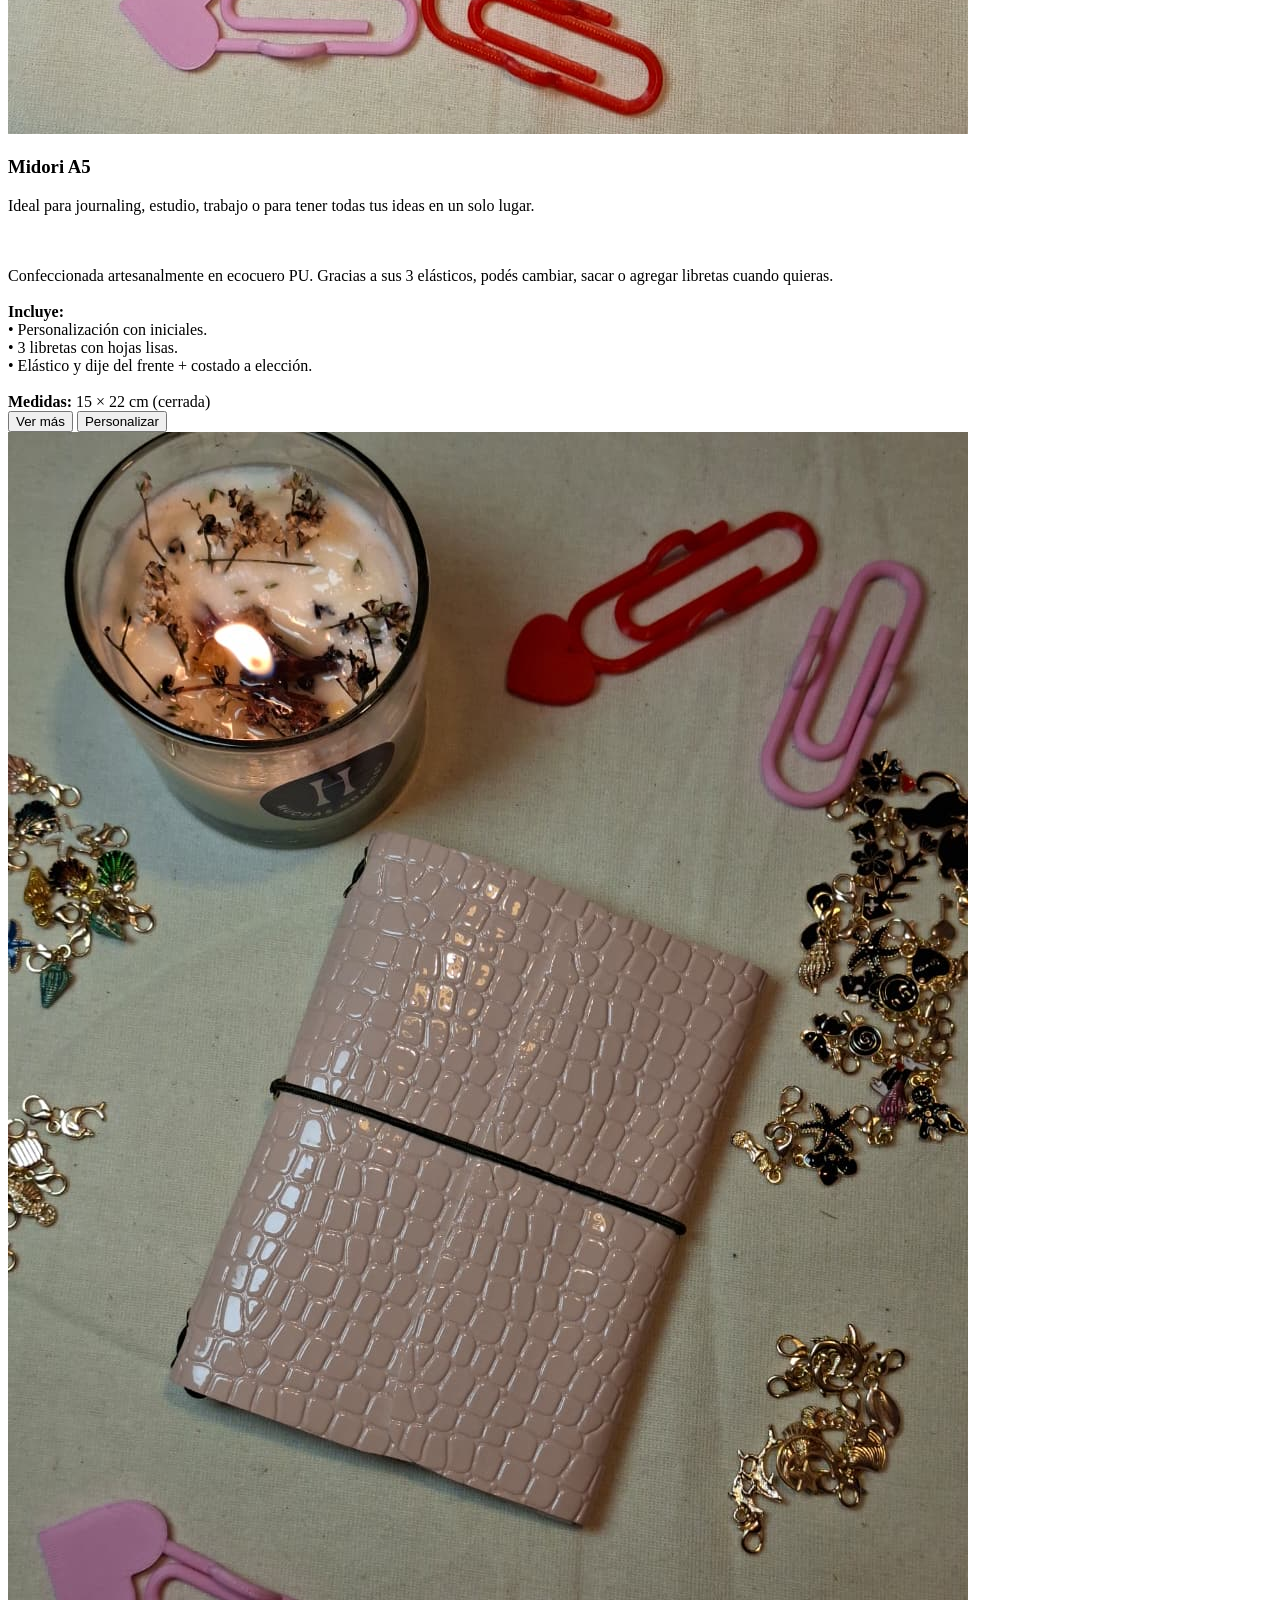
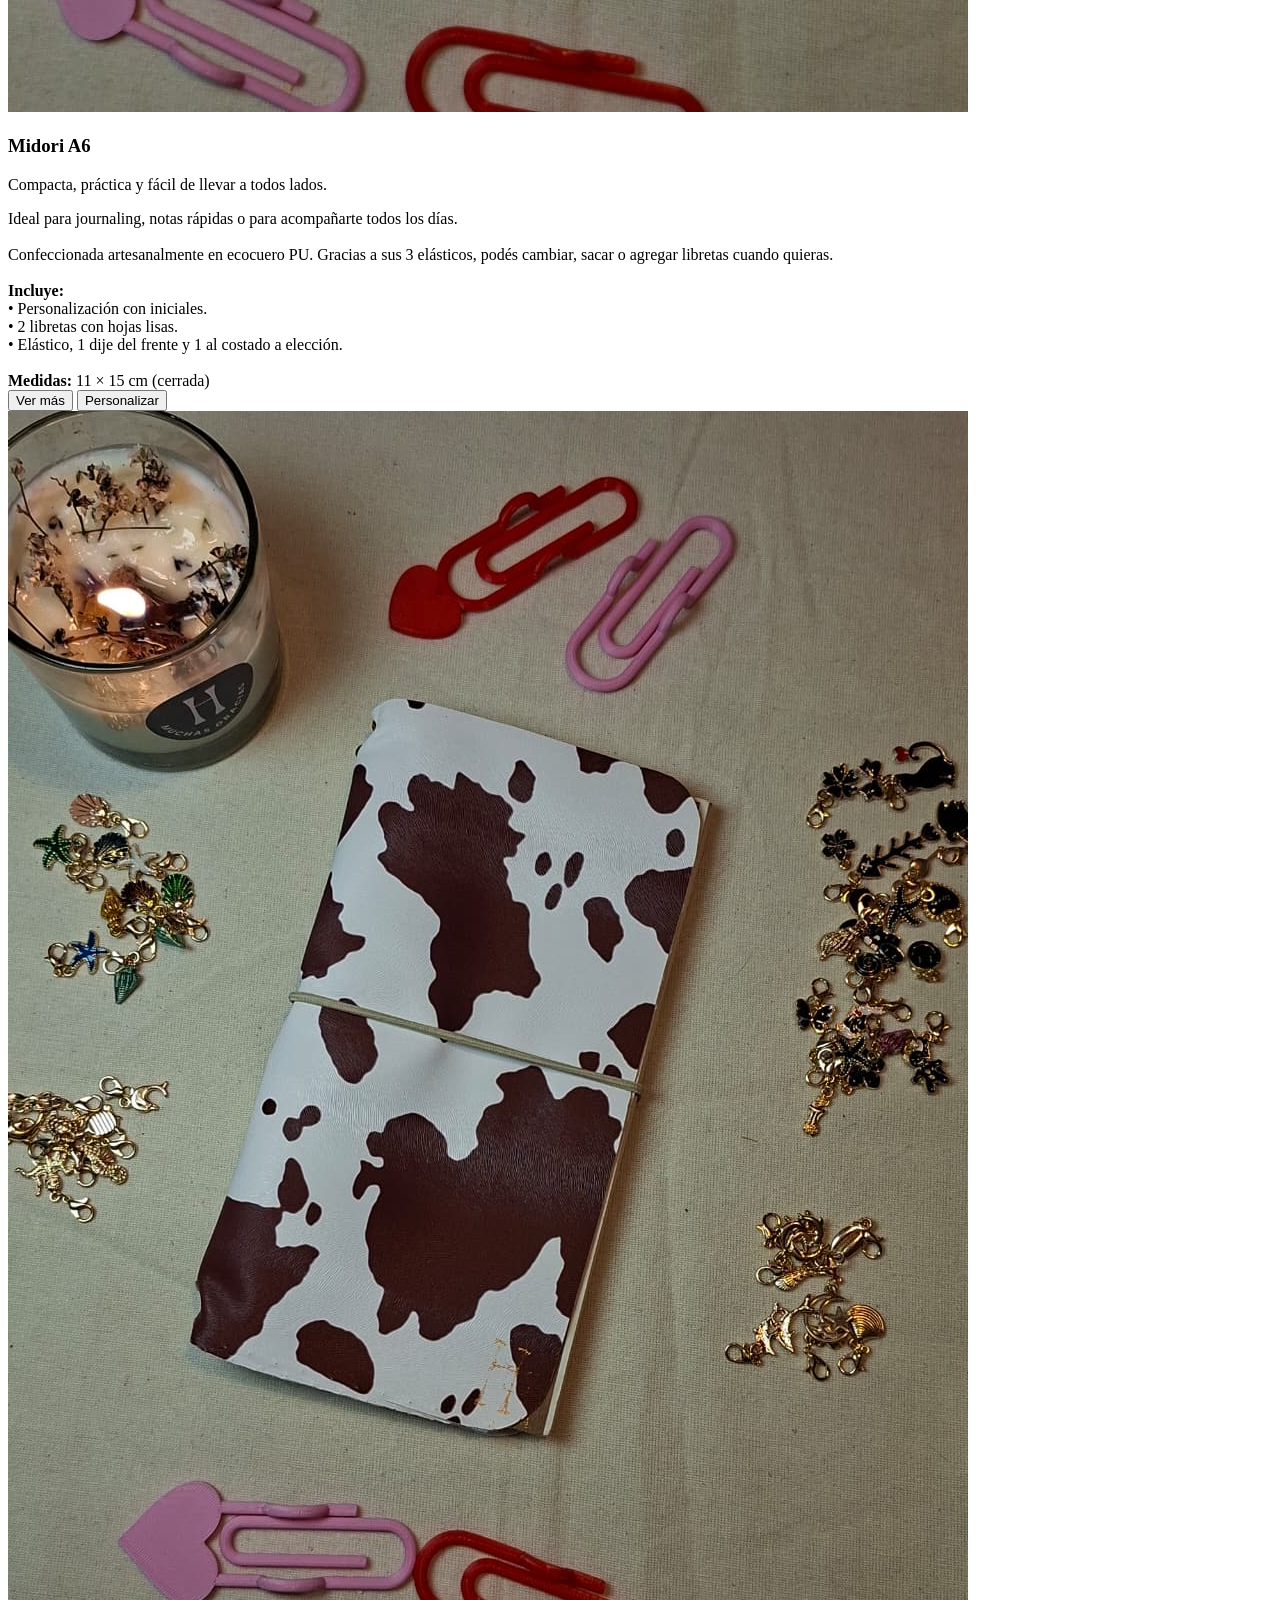
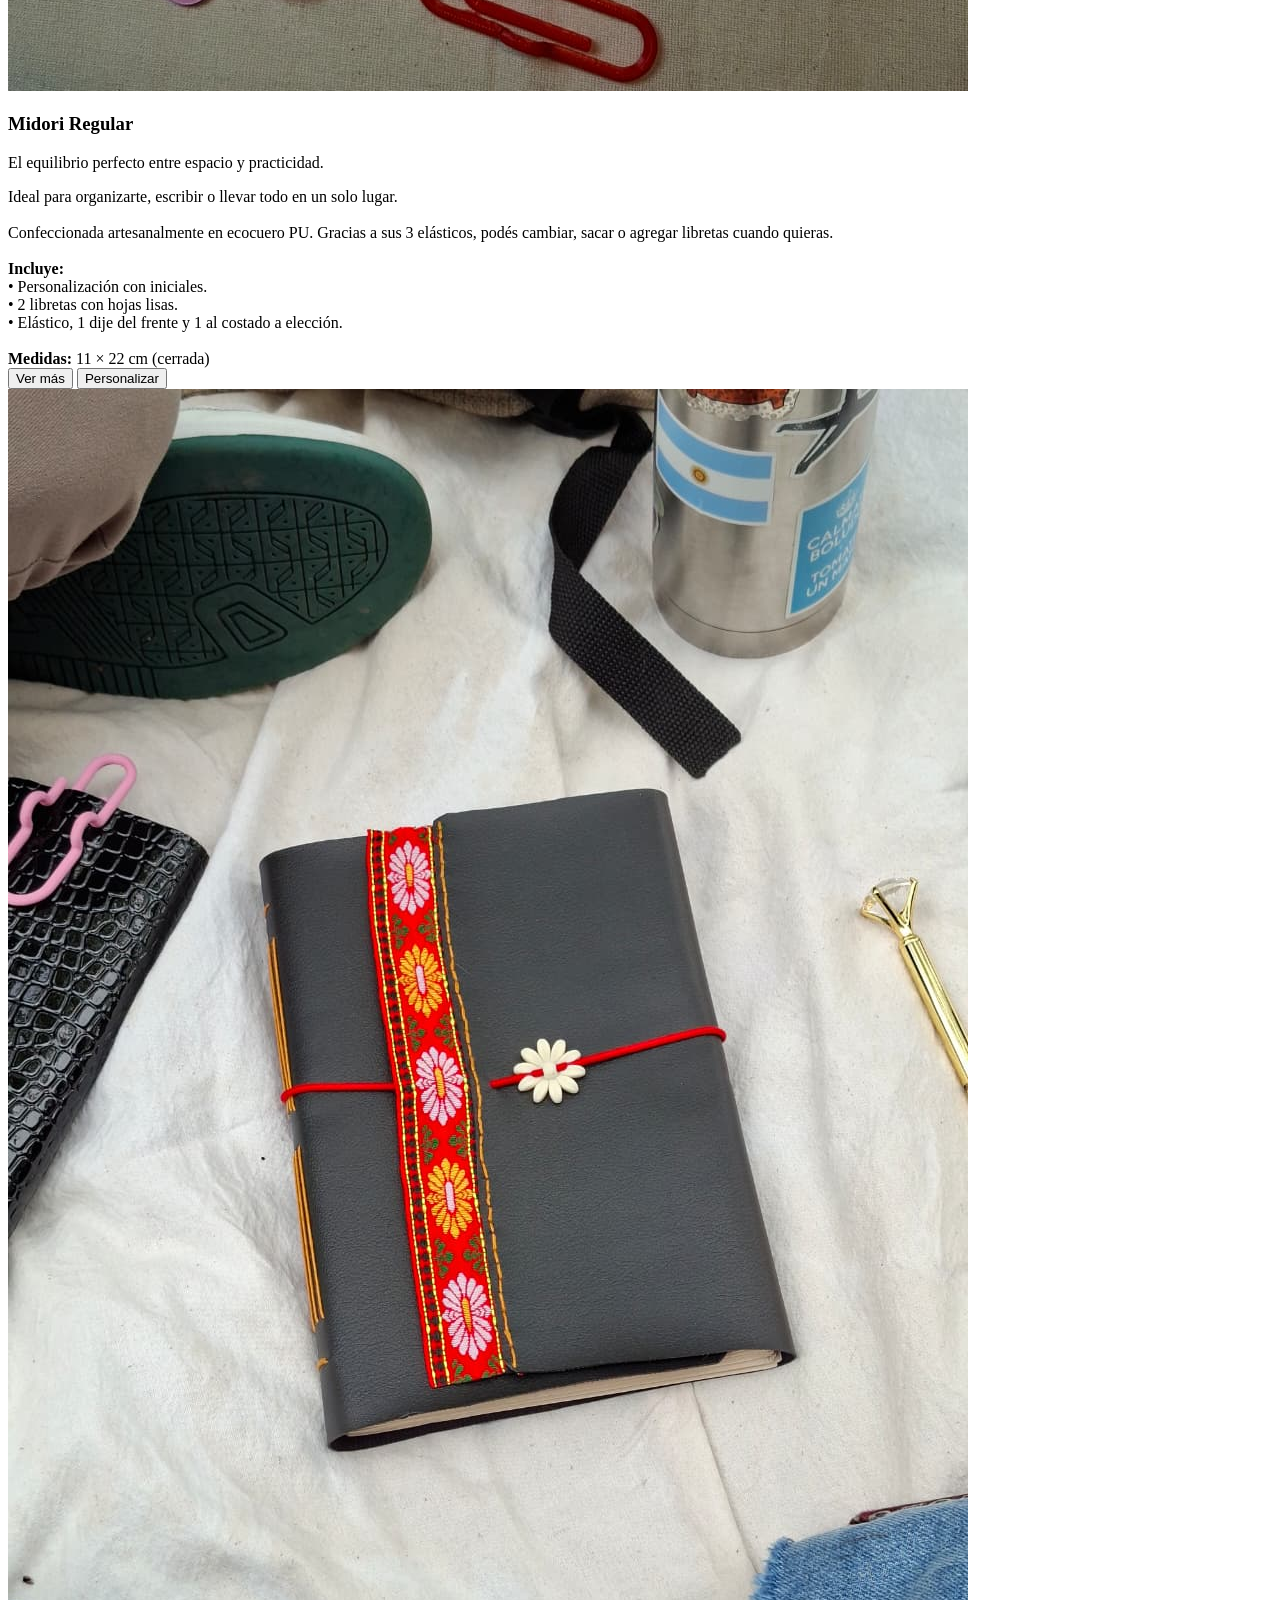
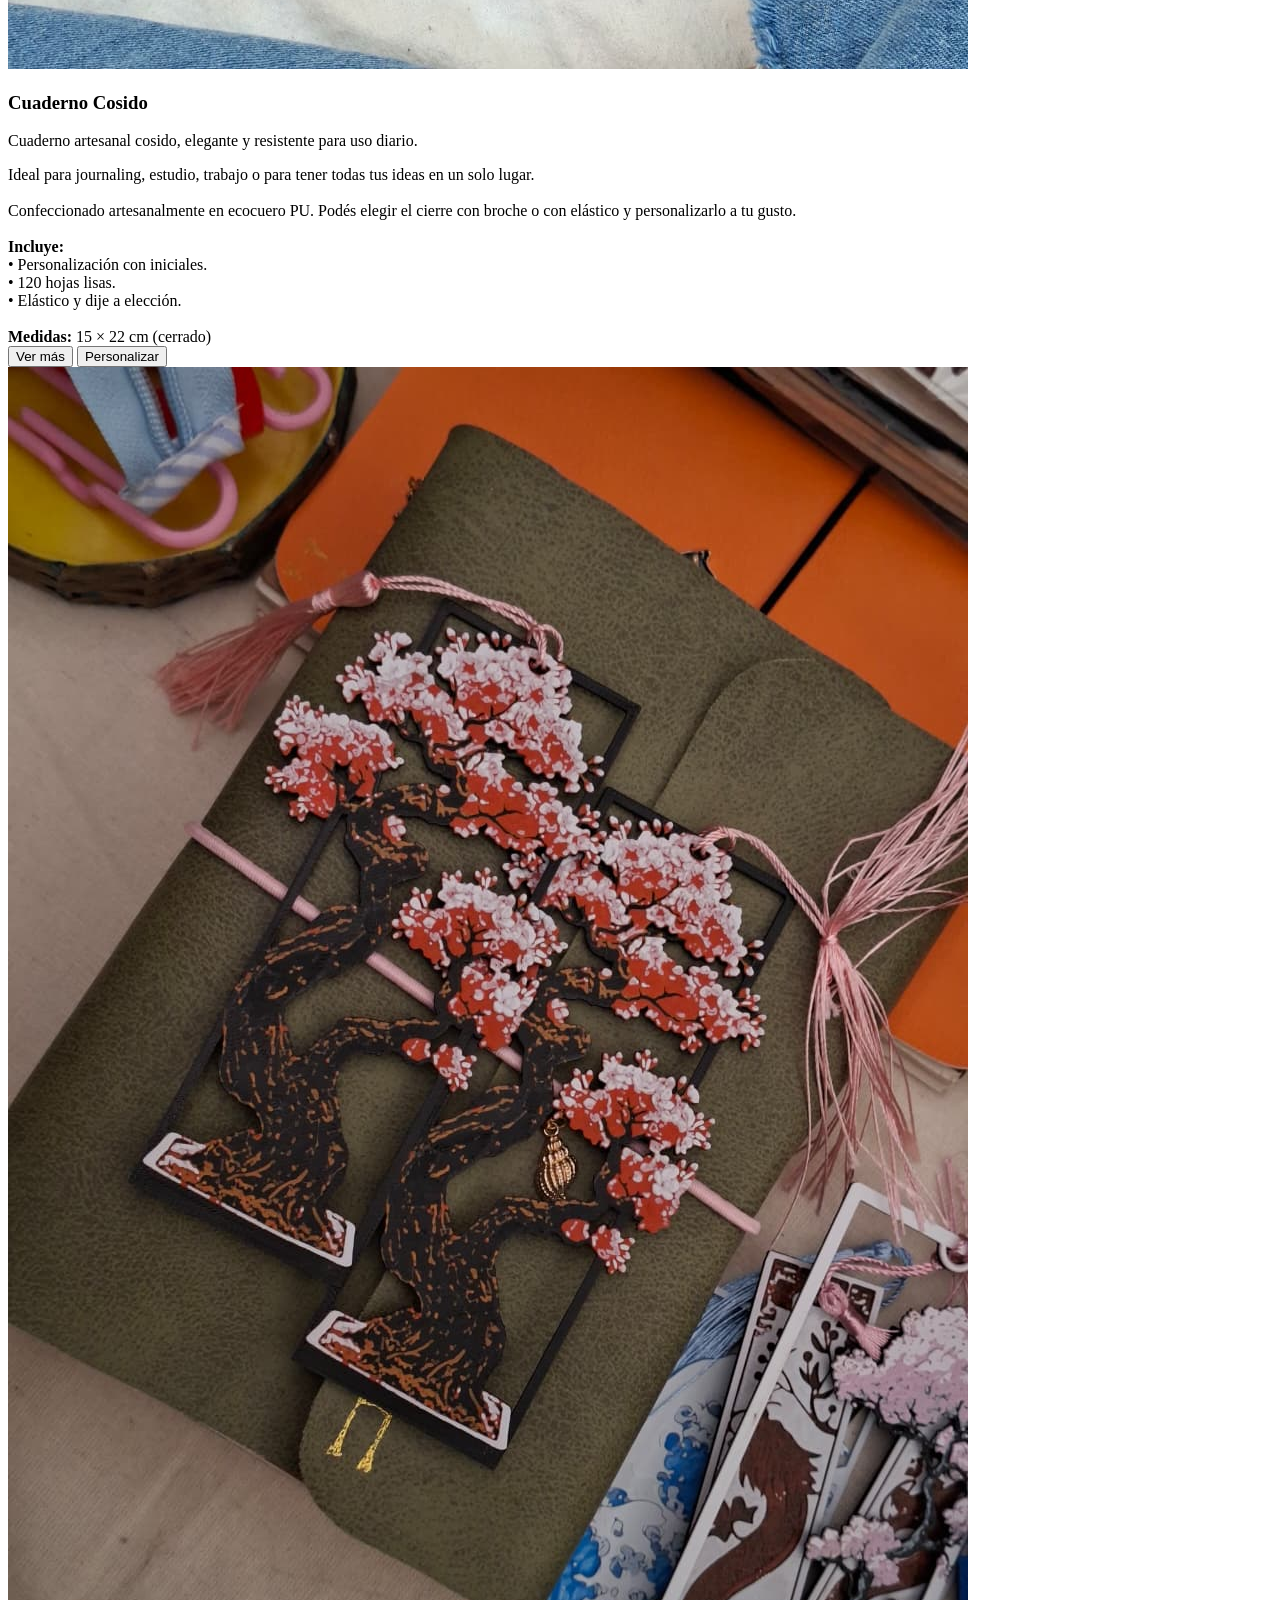
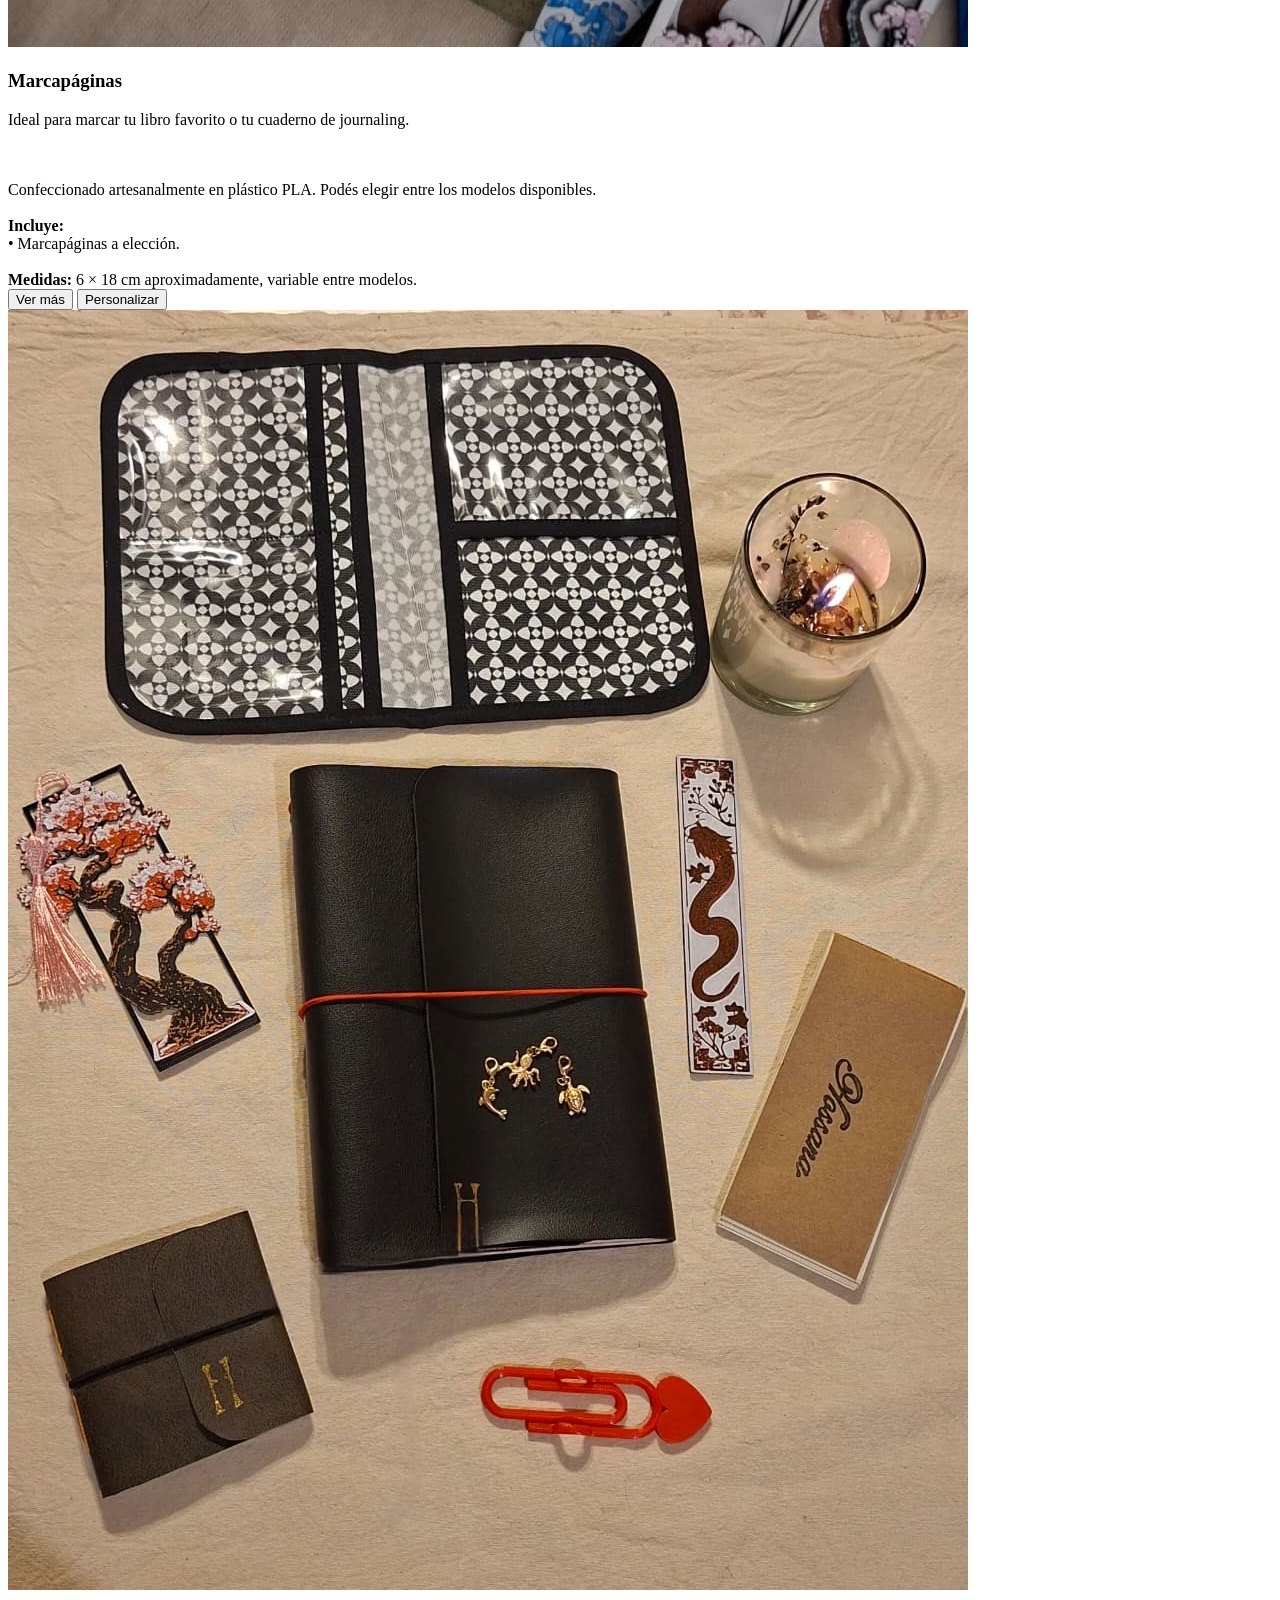
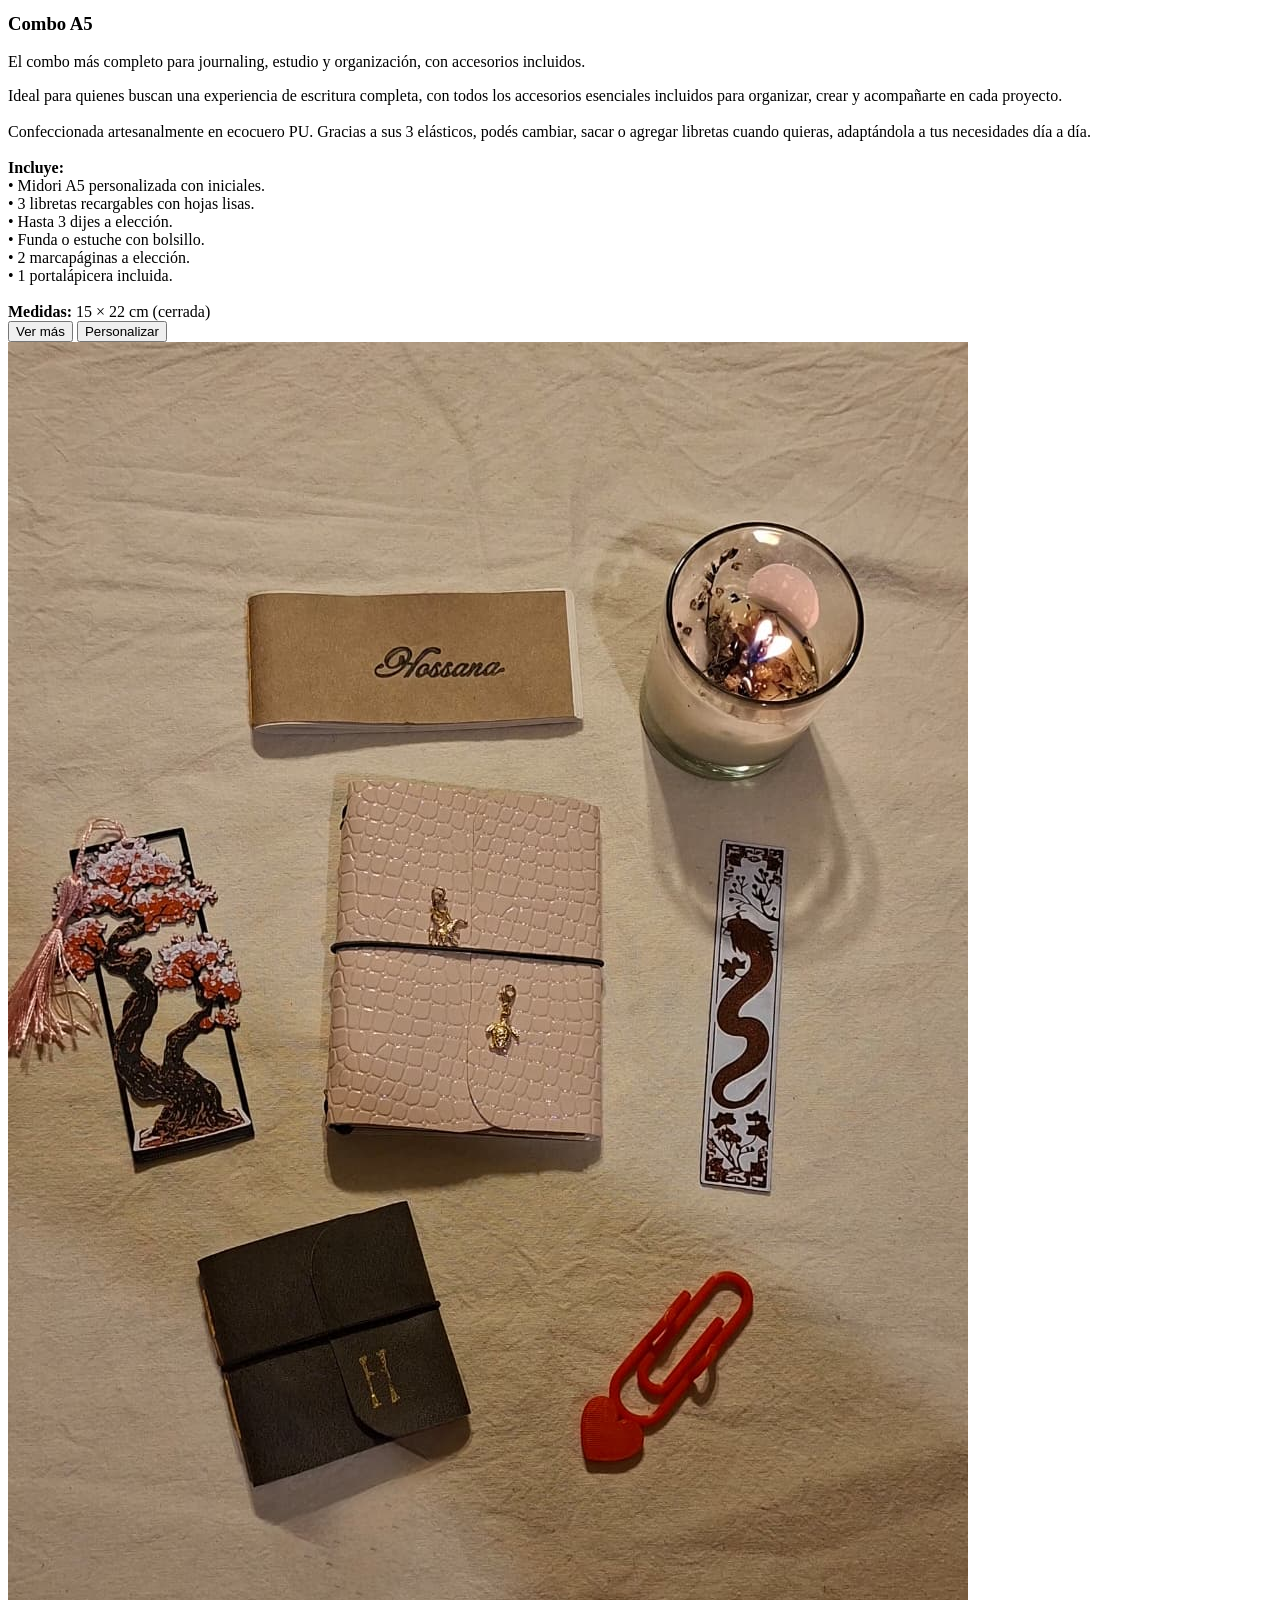
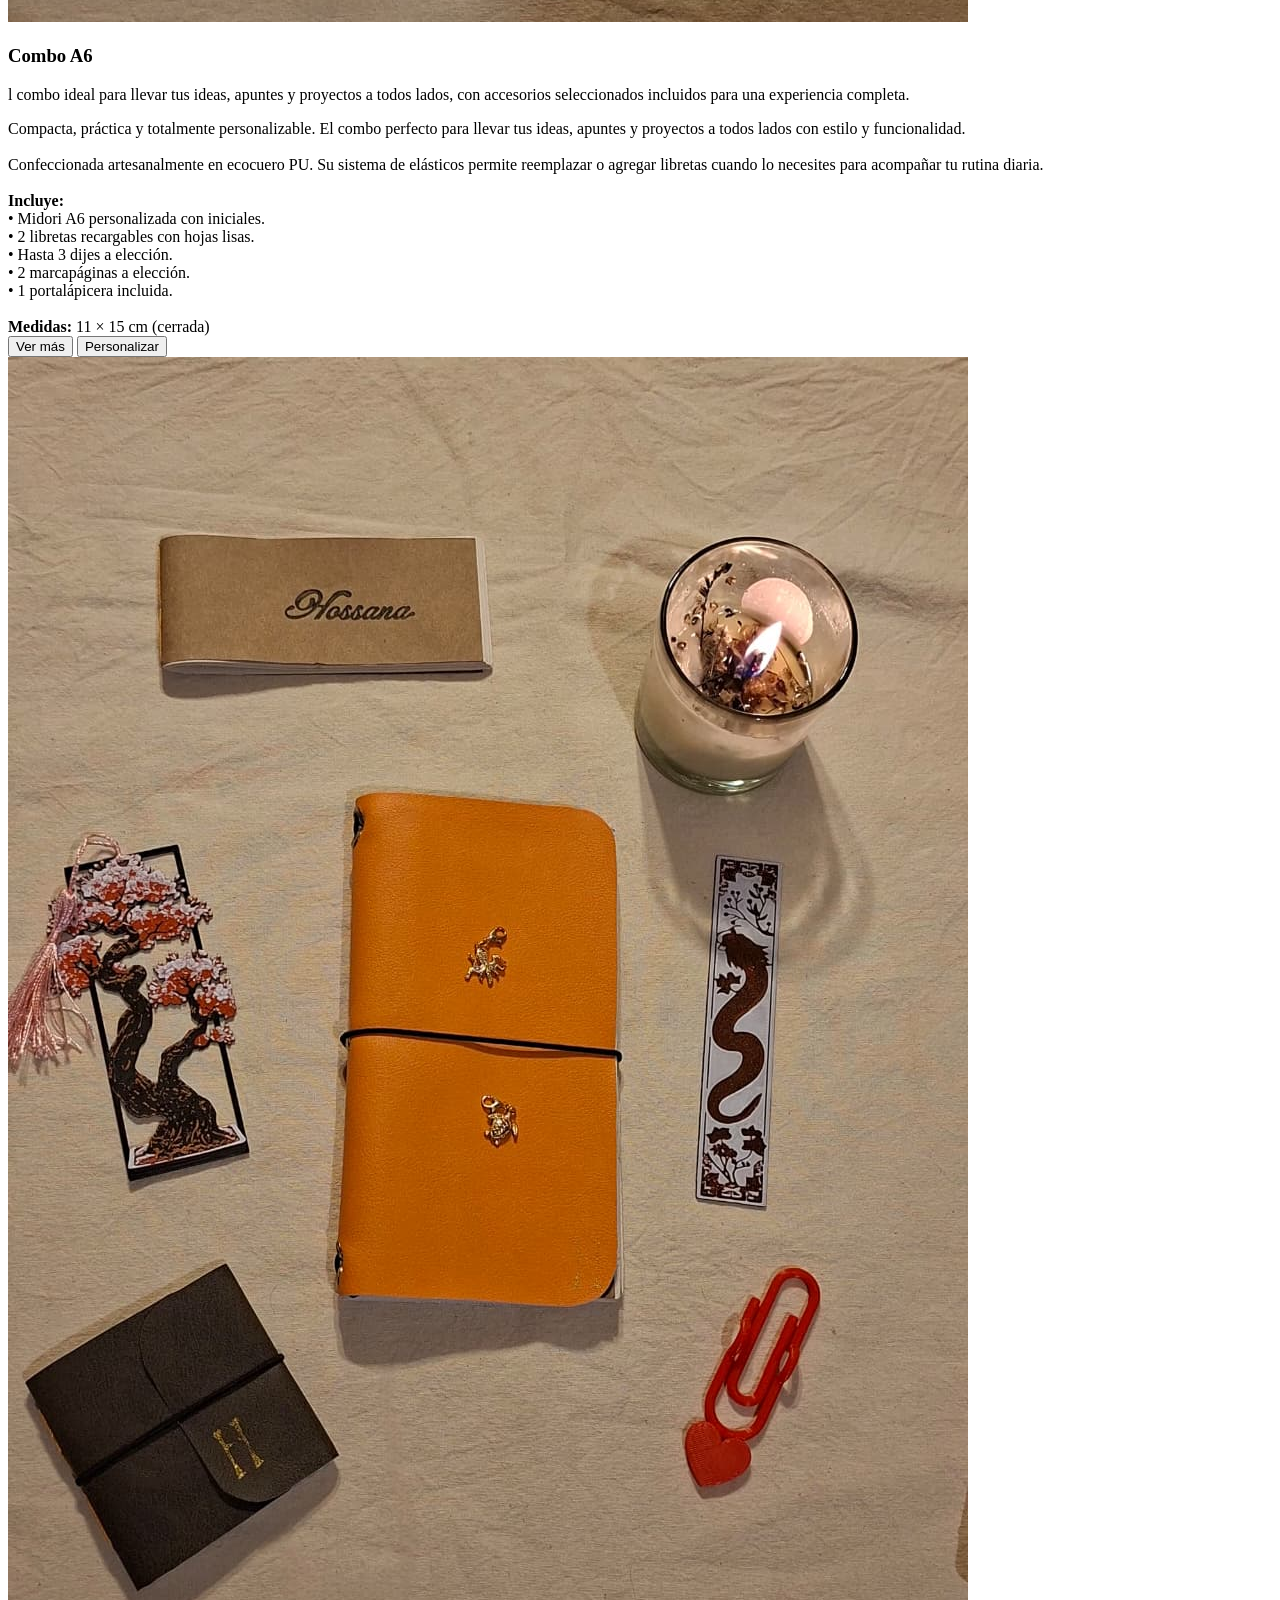
==== commit a3c8067a: "Integrate Google Tag Manager into Index.html Added Google Tag Manager for tracking and analytics." ====
--- a/Index.html
+++ b/Index.html
@@ -1,6 +1,14 @@
 <!DOCTYPE html>
 <html lang="es">
 <head>
+	<!-- Google Tag Manager -->
+	<script>(function(w,d,s,l,i){w[l]=w[l]||[];w[l].push({'gtm.start':
+	new Date().getTime(),event:'gtm.js'});var f=d.getElementsByTagName(s)[0],
+	j=d.createElement(s),dl=l!='dataLayer'?'&l='+l:'';j.async=true;j.src=
+	'https://www.googletagmanager.com/gtm.js?id='+i+dl;f.parentNode.insertBefore(j,f);
+	})(window,document,'script','dataLayer','GTM-MTM62XKP');</script>
+	<!-- End Google Tag Manager -->
+	
   <meta charset="UTF-8" />
   <meta name="viewport" content="width=device-width, initial-scale=1.0" />
 
@@ -40,6 +48,11 @@
 
 
 <body>
+	<!-- Google Tag Manager (noscript) -->
+	<noscript><iframe src="https://www.googletagmanager.com/ns.html?id=GTM-MTM62XKP"
+	height="0" width="0" style="display:none;visibility:hidden"></iframe></noscript>
+	<!-- End Google Tag Manager (noscript) -->
+	
   <header class="header">
     <nav class="navbar">
       <a href="#" class="logo">
@@ -265,4 +278,4 @@
 
   <script src="script.js"></script>
 </body>
-</html>+</html>
